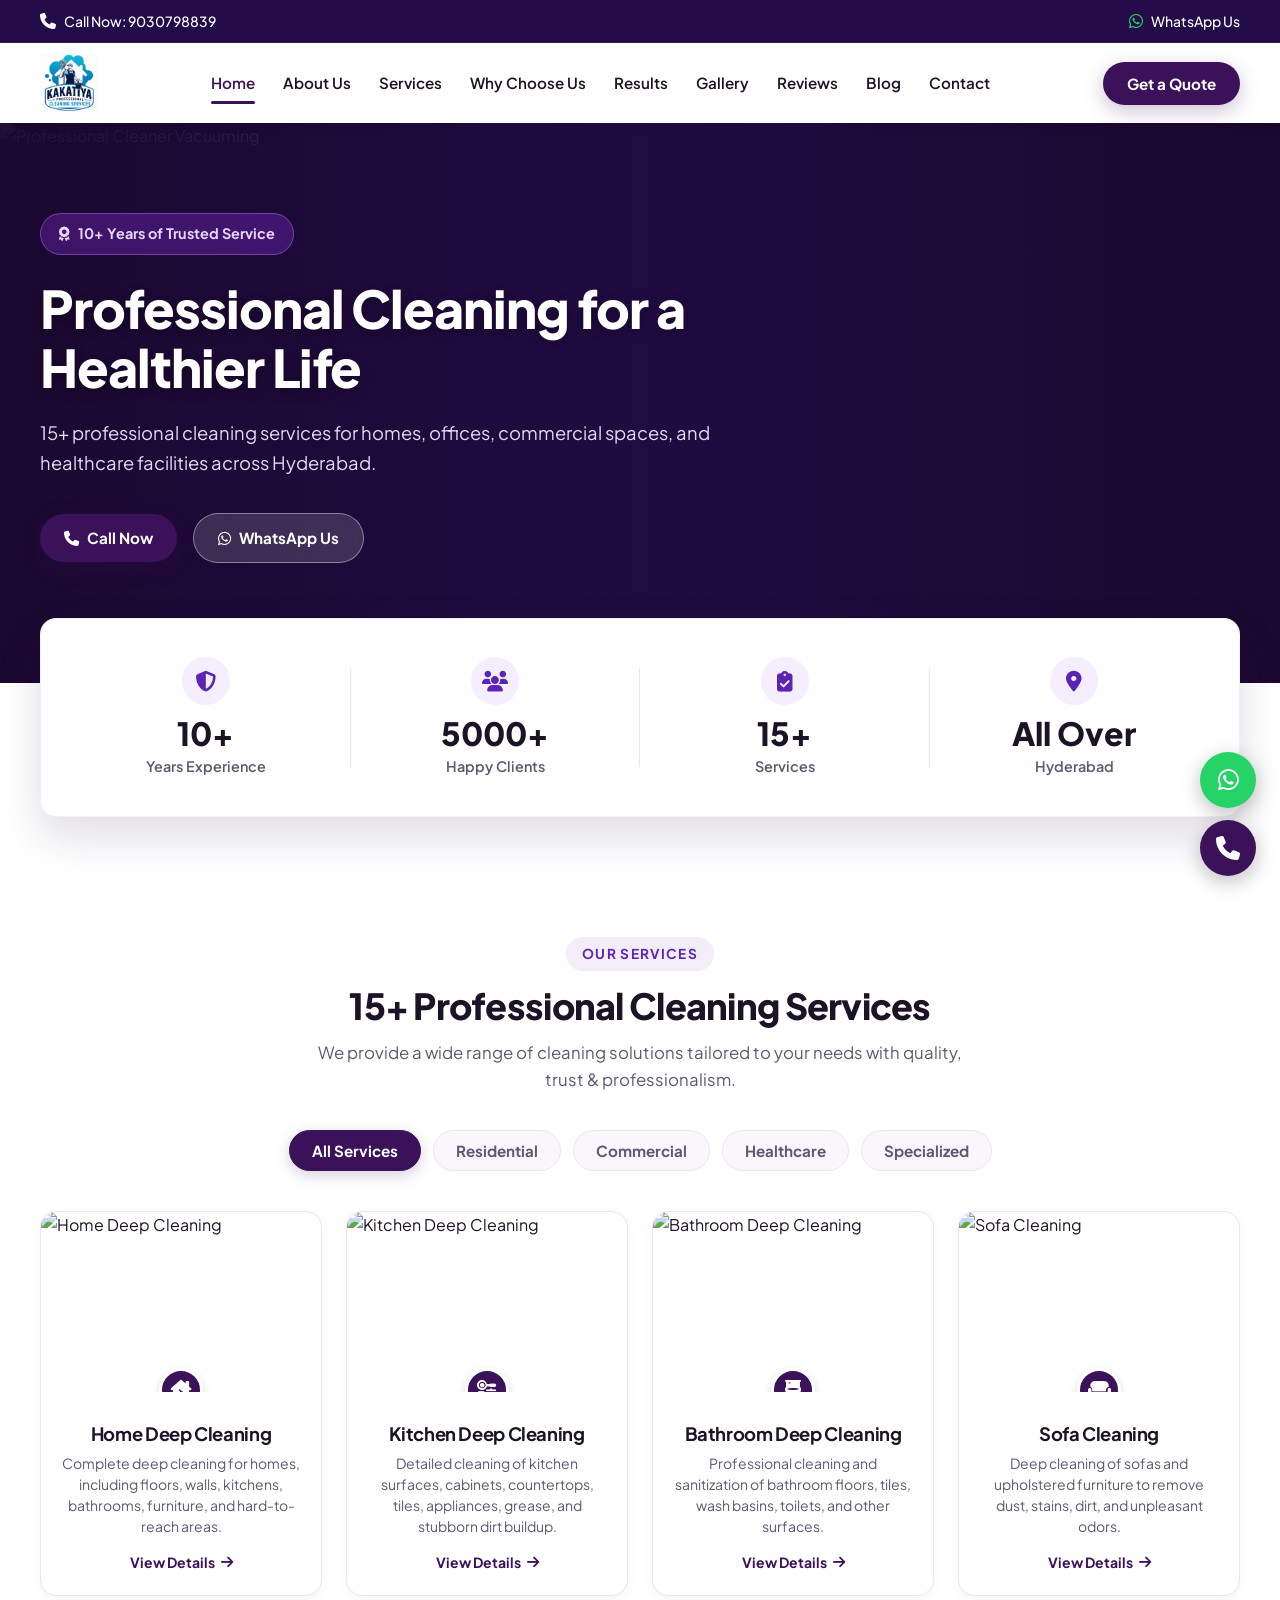
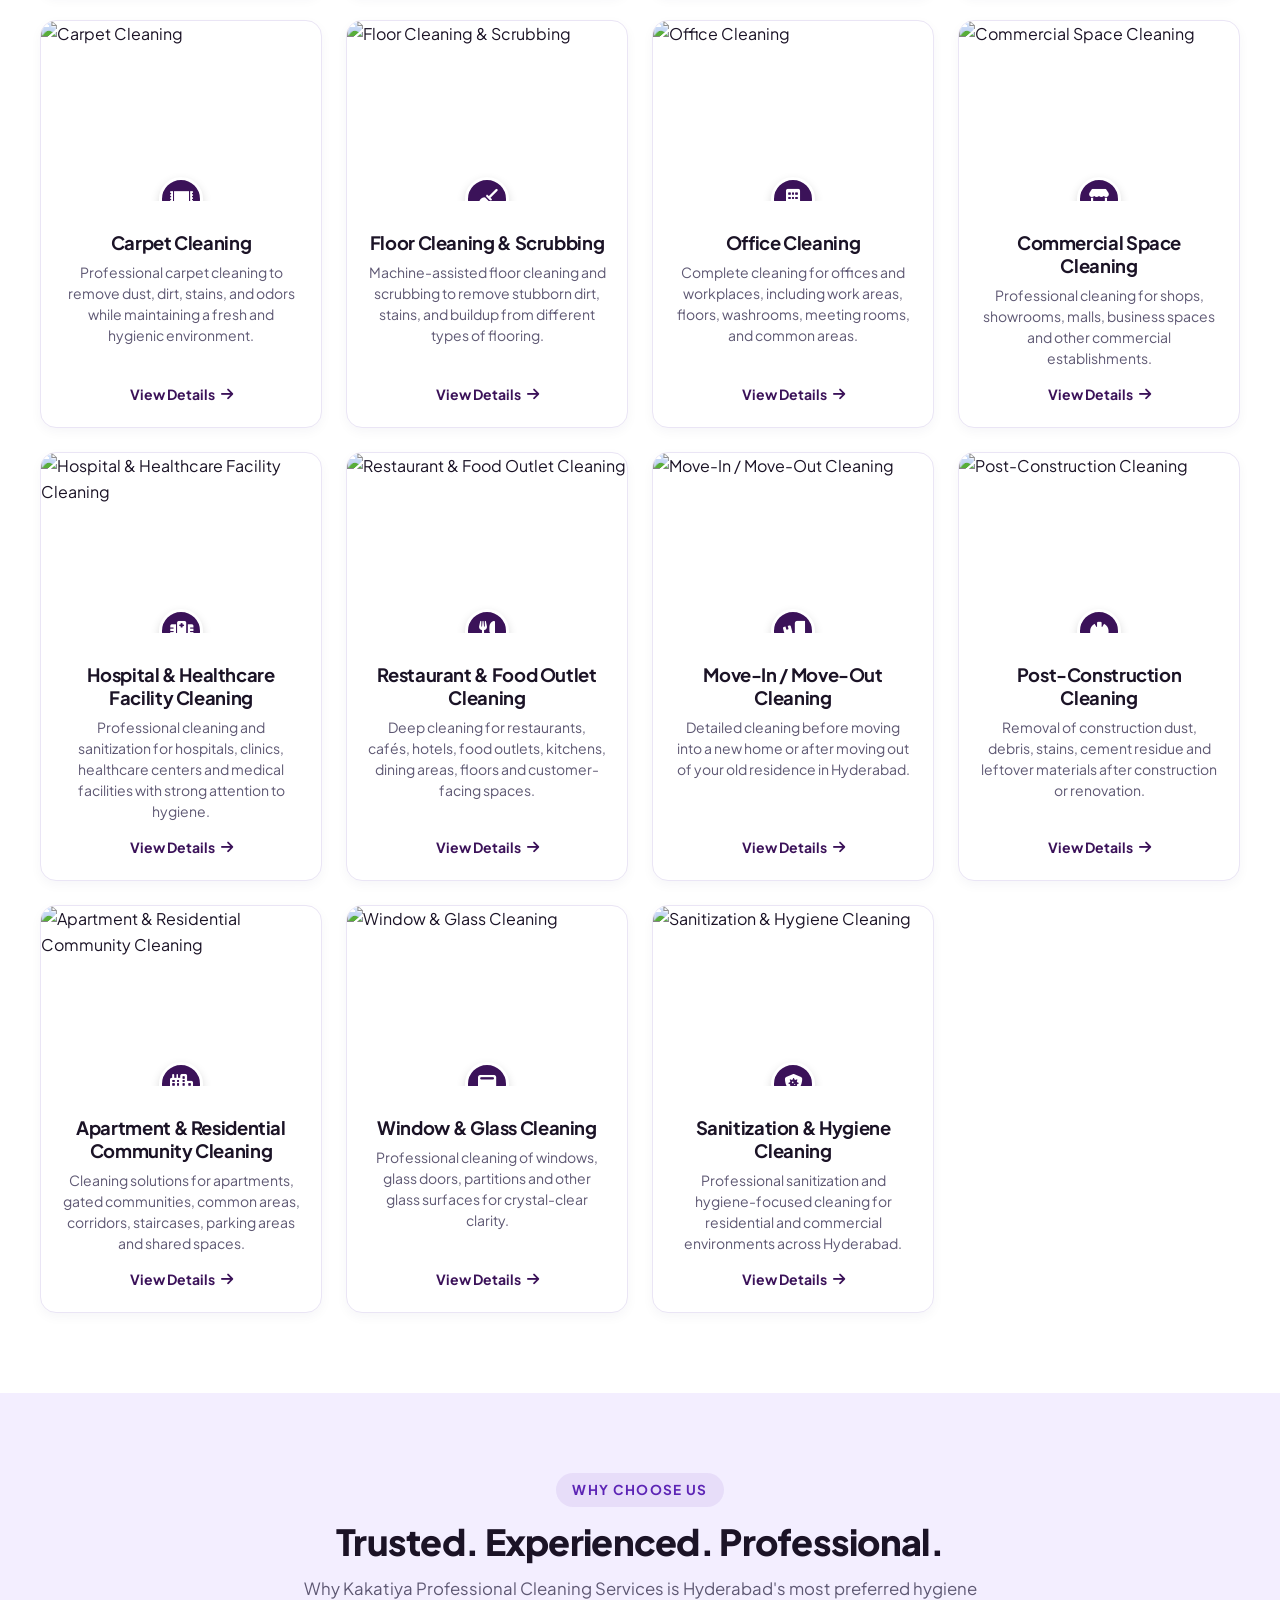
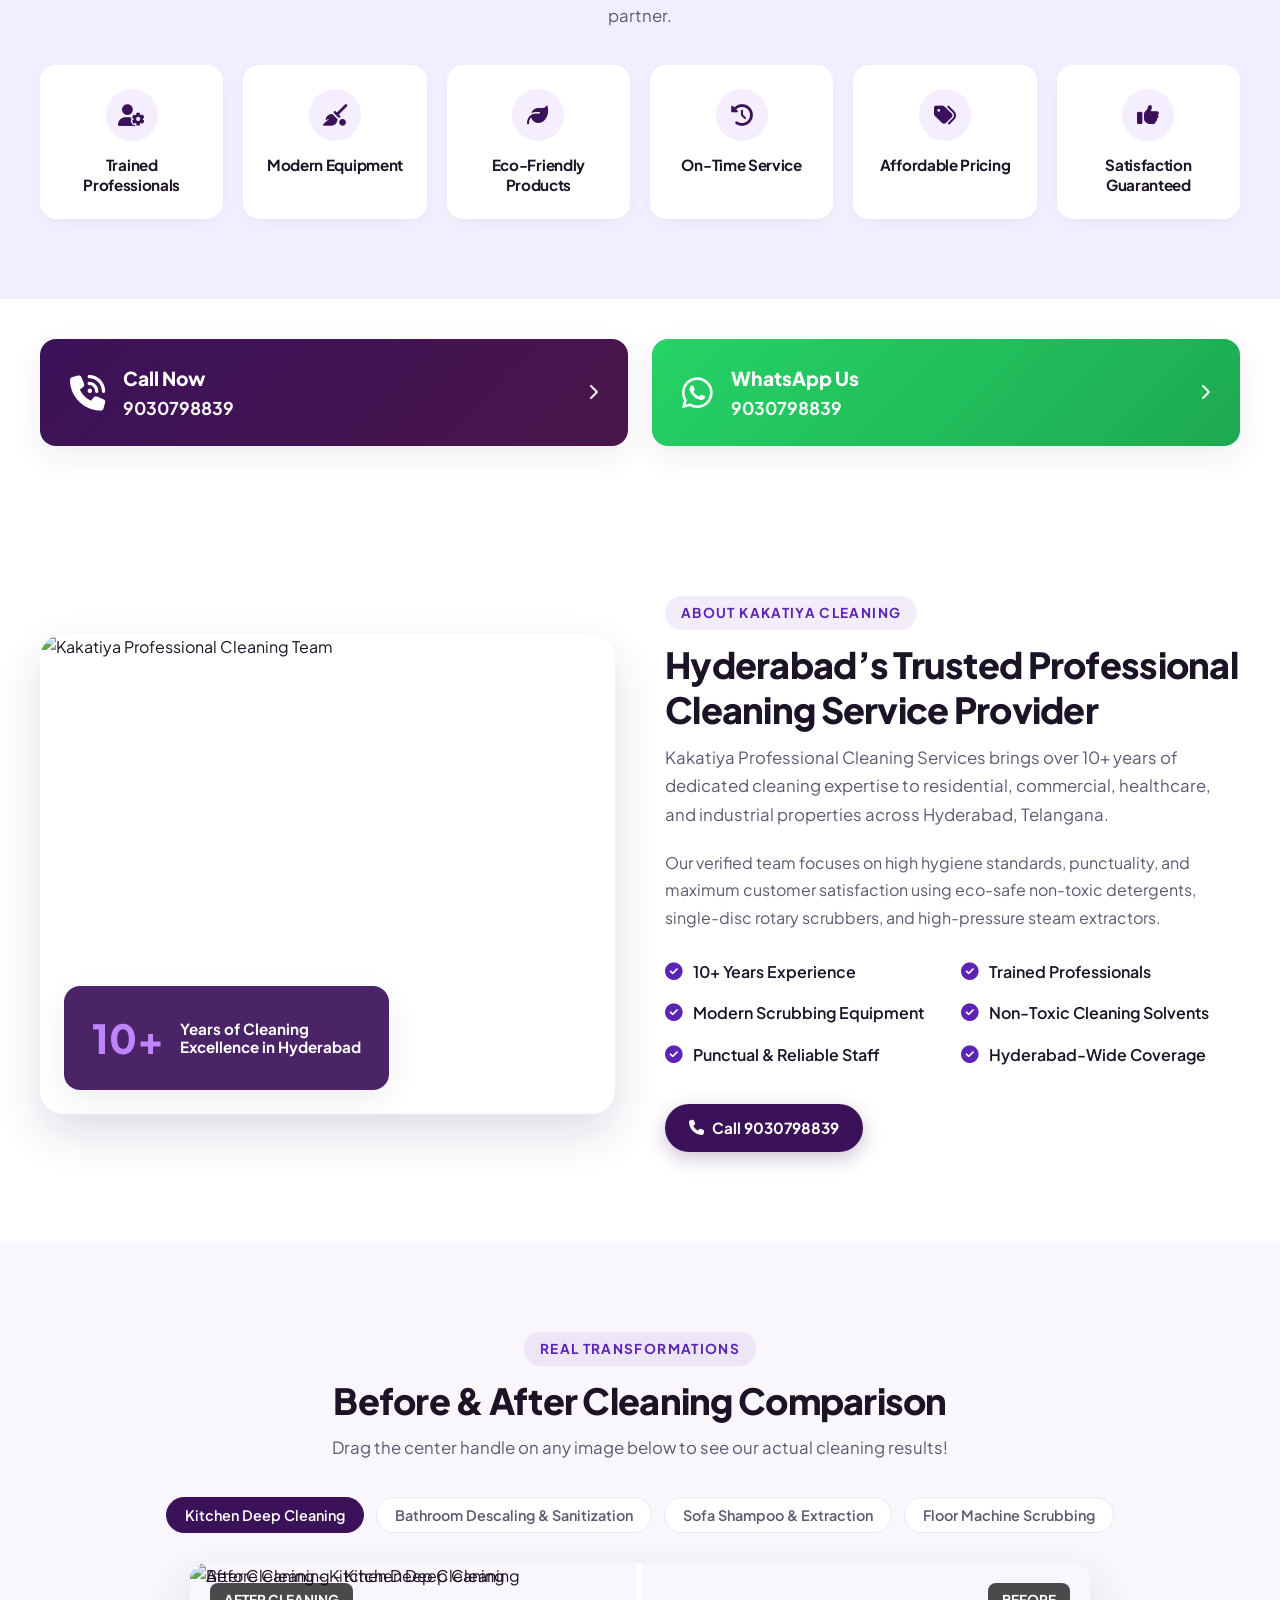
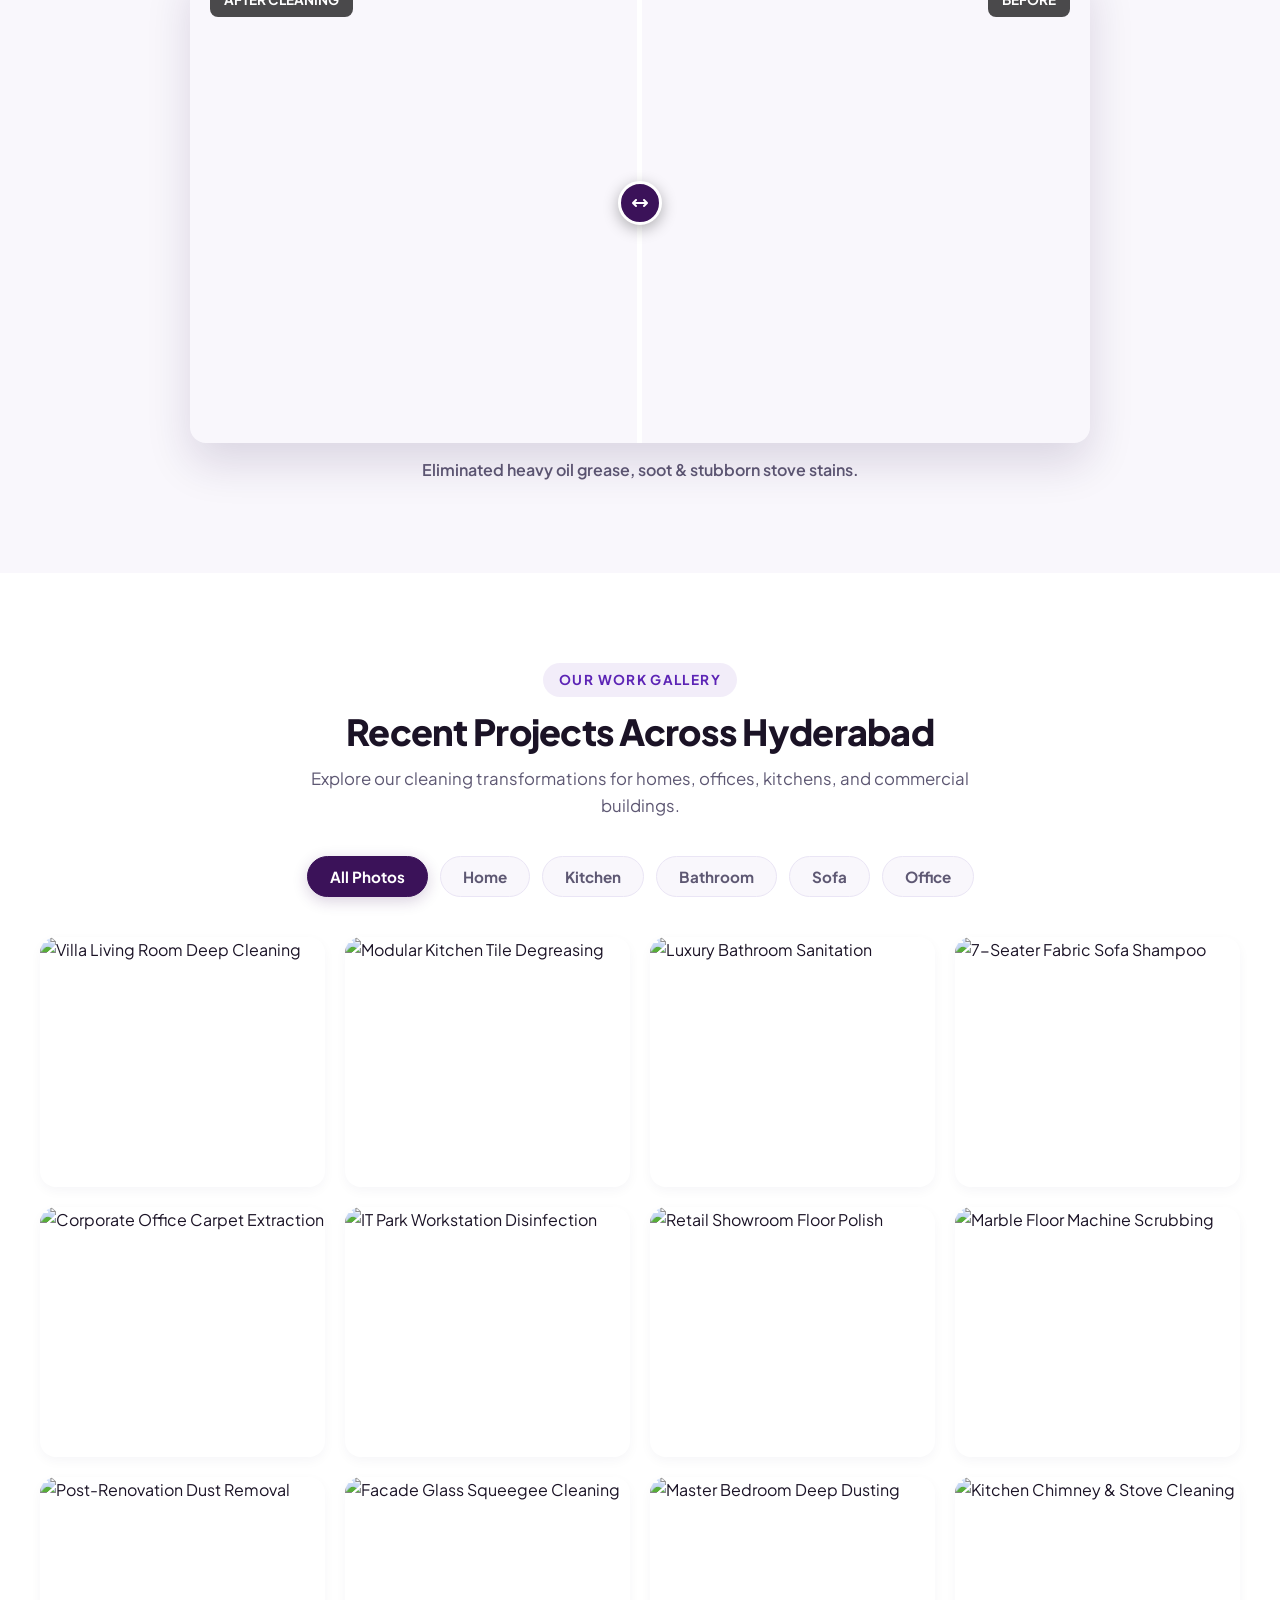
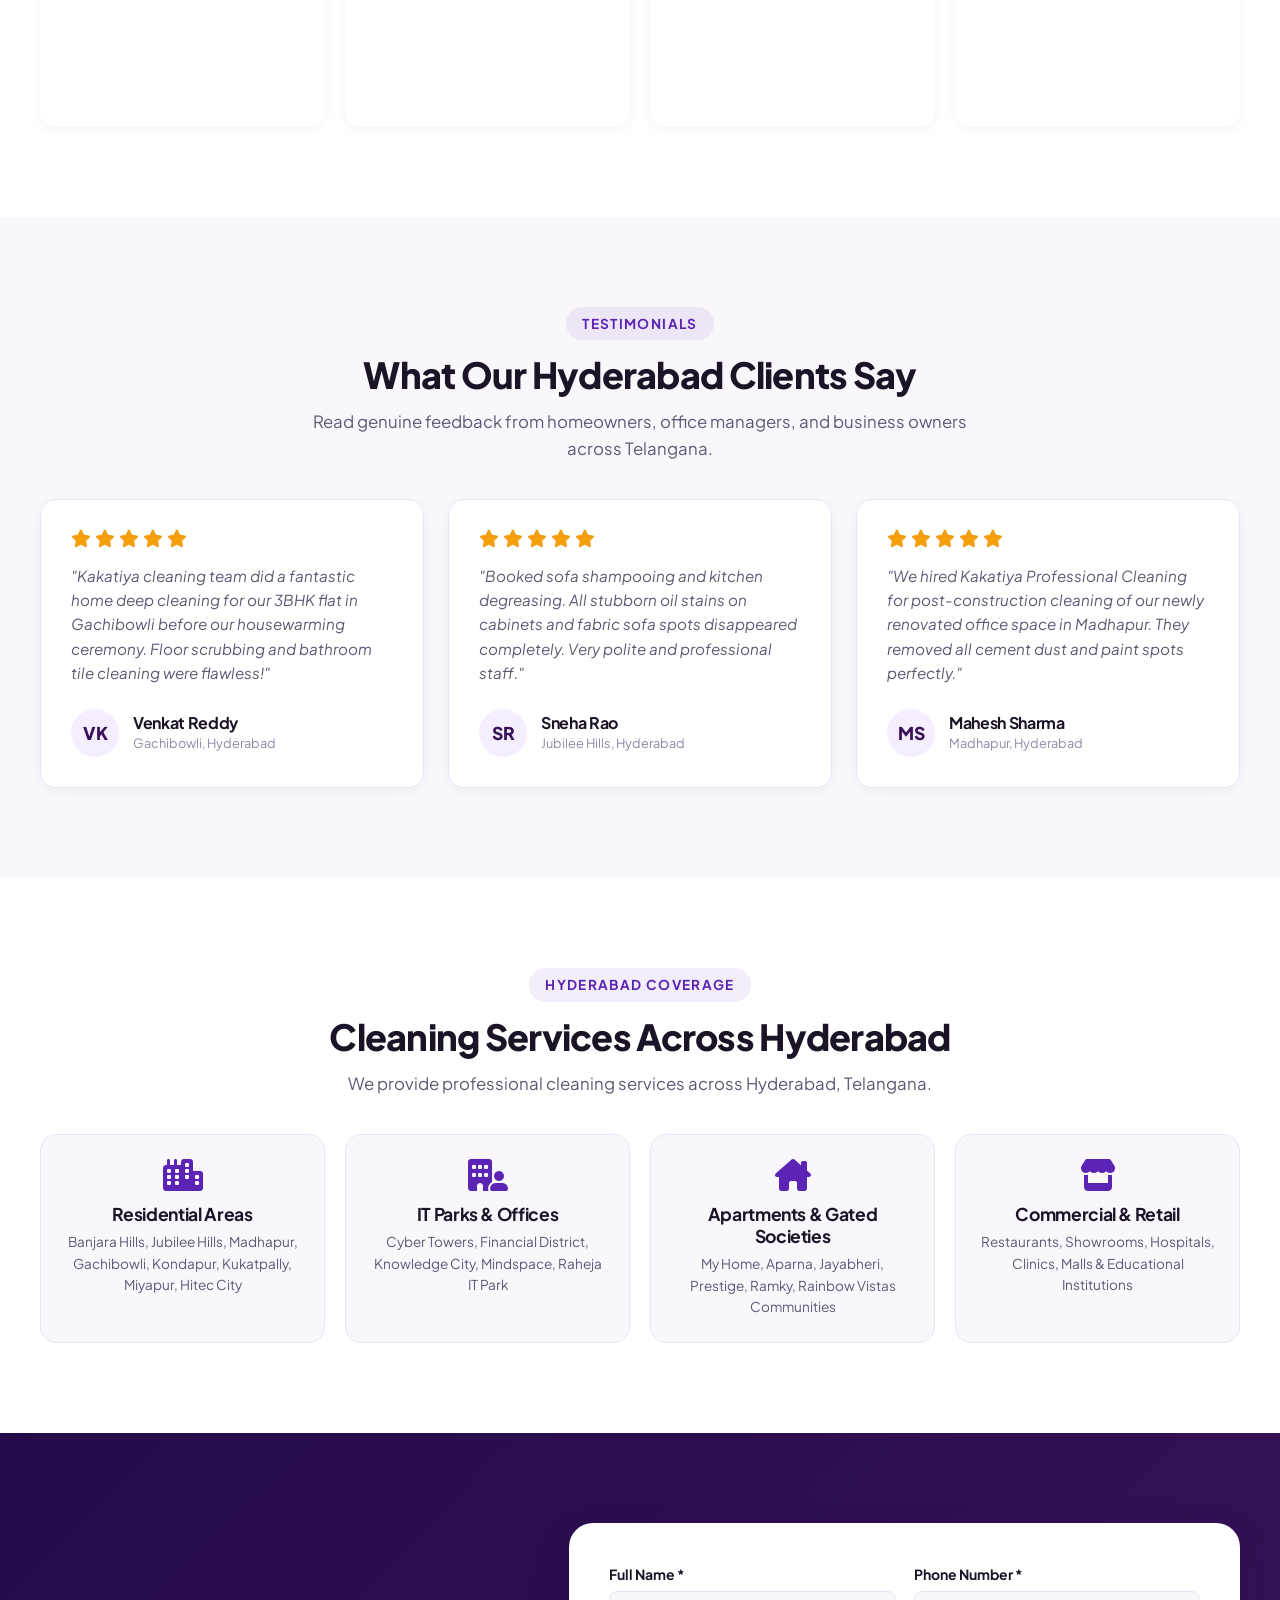
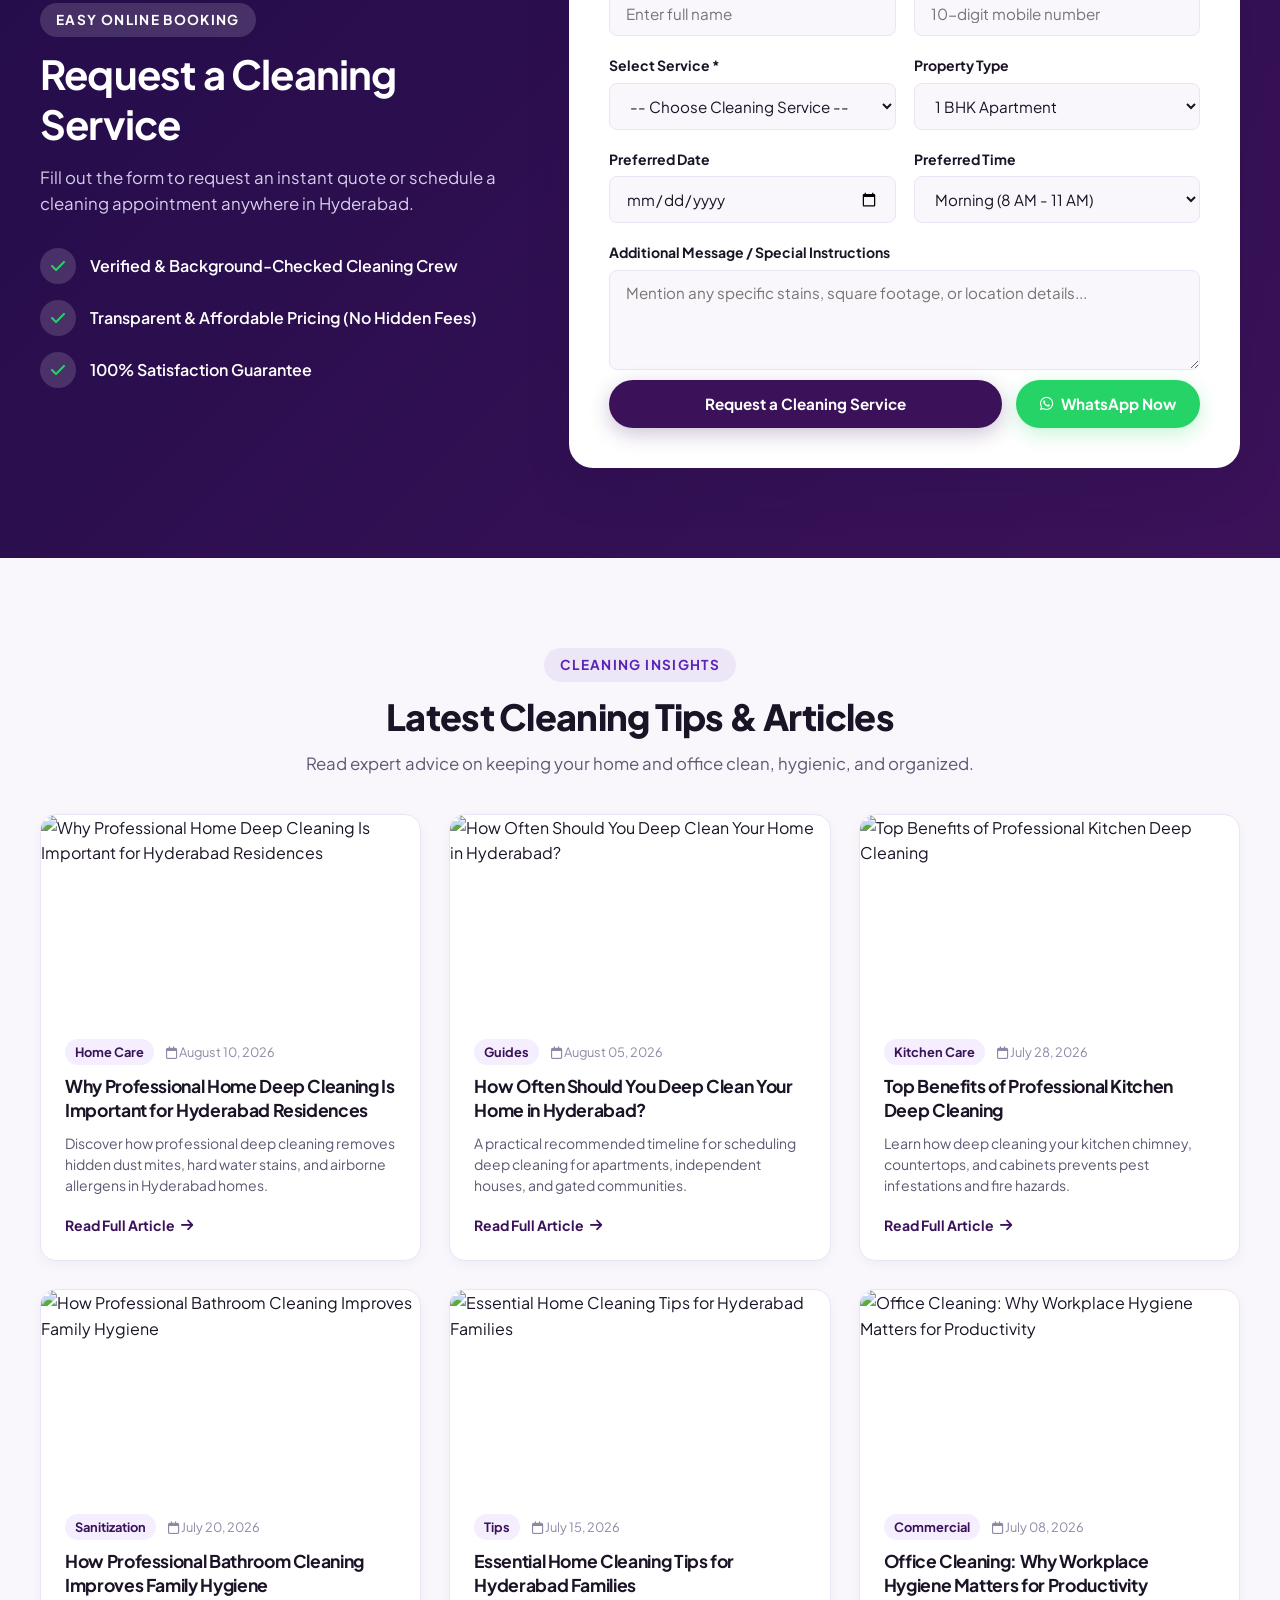
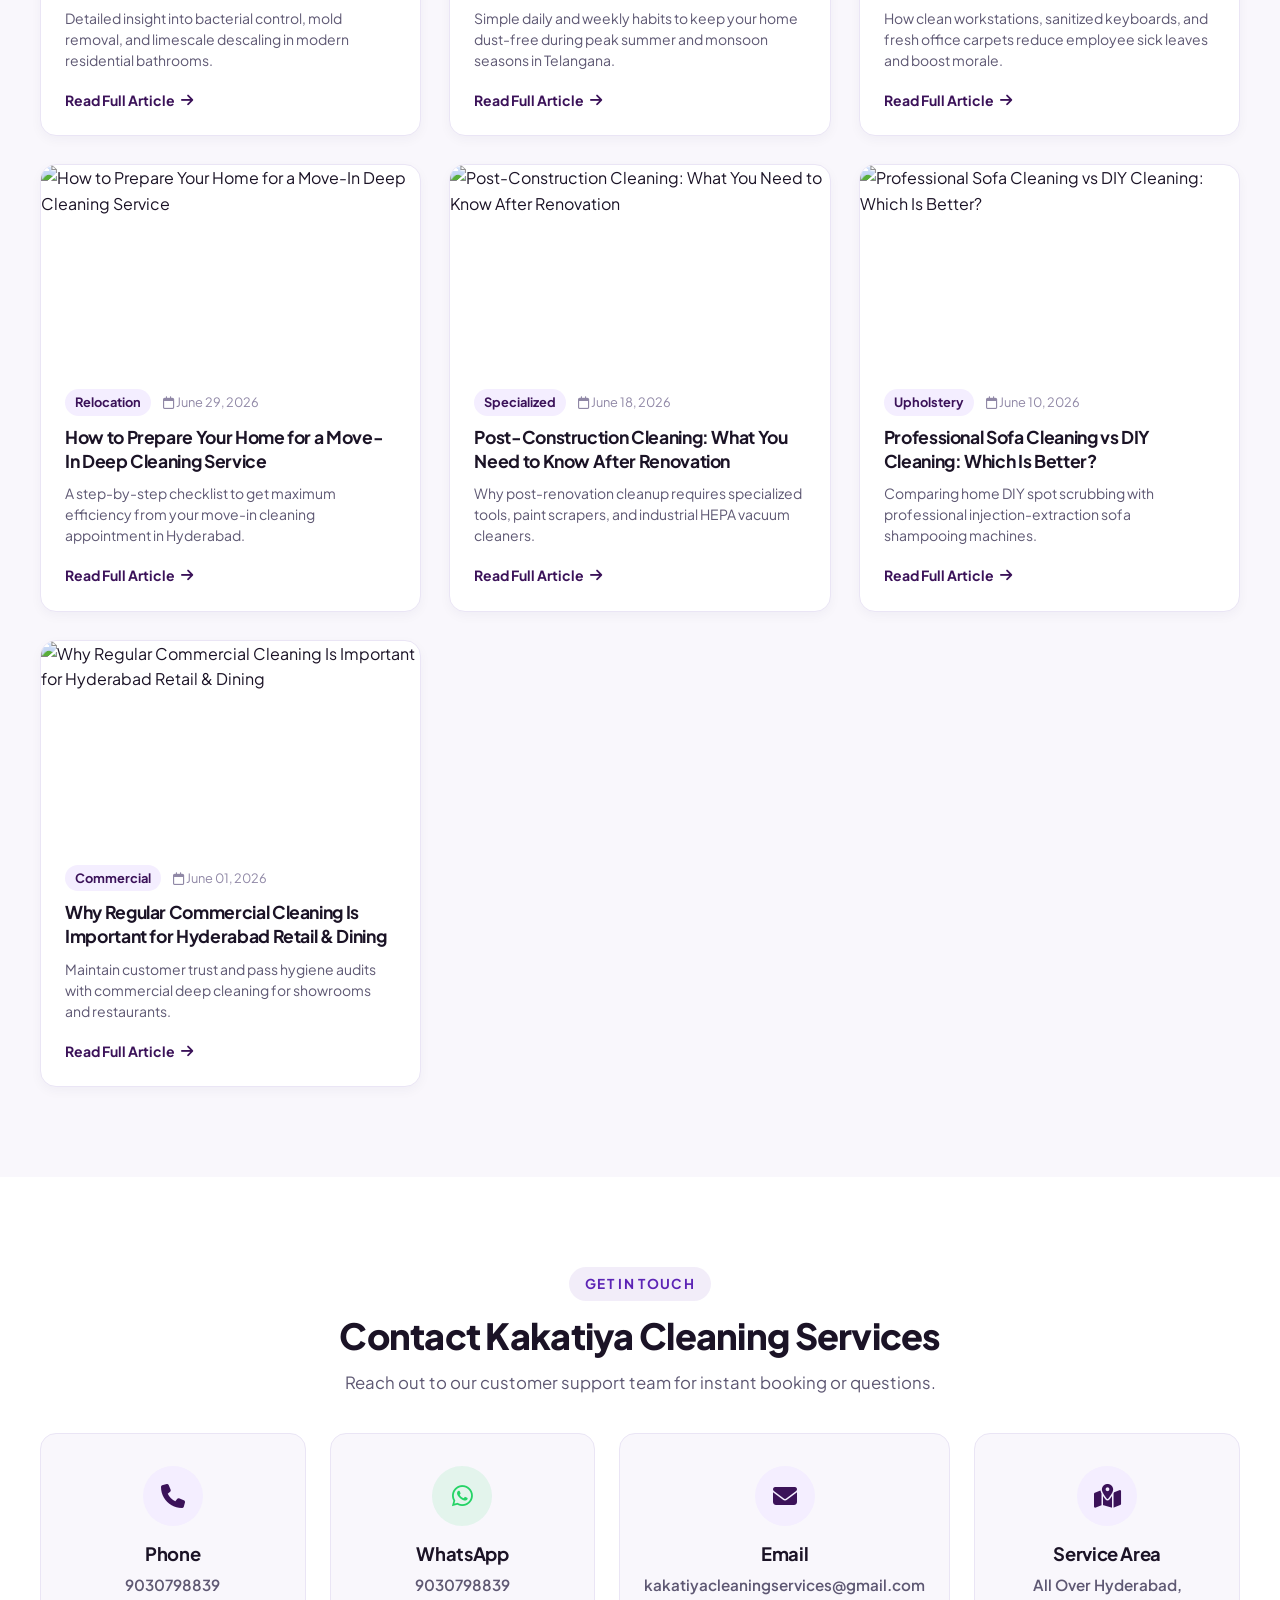
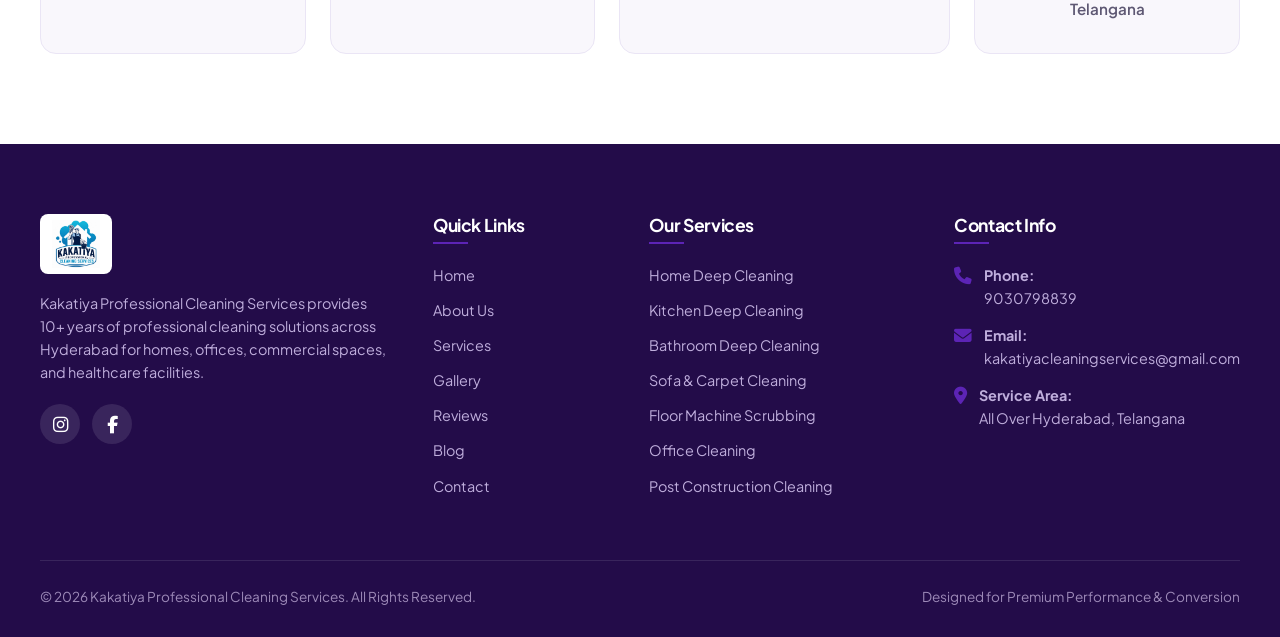
==== index.html @ 01bae956 "Initial commit: Kakatiya Professional Cleaning Services complete website matching UI reference" ====
<!DOCTYPE html>
<html lang="en">
<head>
  <meta charset="UTF-8" />
  <meta name="viewport" content="width=device-width, initial-scale=1.0" />
  <title>Kakatiya Professional Cleaning Services | Best Cleaning Services in Hyderabad</title>
  
  <!-- SEO Meta Tags -->
  <meta name="description" content="Kakatiya Professional Cleaning Services provides 10+ years of expert home deep cleaning, kitchen cleaning, bathroom descaling, sofa shampooing, office & commercial cleaning across Hyderabad, Telangana. Call 9030798839." />
  <meta name="keywords" content="Cleaning services in Hyderabad, Professional cleaning services Hyderabad, Home deep cleaning Hyderabad, Kitchen cleaning Hyderabad, Bathroom cleaning Hyderabad, Sofa cleaning Hyderabad, Office cleaning Hyderabad, Commercial cleaning Hyderabad, Post construction cleaning Hyderabad, Sanitization services Hyderabad" />
  <meta name="author" content="Kakatiya Professional Cleaning Services" />
  <meta name="robots" content="index, follow" />
  <link rel="canonical" href="https://kakatiyacleaningservices.com/" />

  <!-- Open Graph / Social Media -->
  <meta property="og:type" content="website" />
  <meta property="og:title" content="Kakatiya Professional Cleaning Services | Hyderabad" />
  <meta property="og:description" content="Reliable, hygienic and professional cleaning solutions for homes, offices, commercial spaces and healthcare facilities across Hyderabad." />
  <meta property="og:image" content="assets/images/logo.png" />

  <!-- Google Fonts -->
  <link rel="preconnect" href="https://fonts.googleapis.com" />
  <link rel="preconnect" href="https://fonts.gstatic.com" crossorigin />
  <link href="https://fonts.googleapis.com/css2?family=Plus+Jakarta+Sans:wght@400;500;600;700;800&display=swap" rel="stylesheet" />

  <!-- FontAwesome Icons -->
  <link rel="stylesheet" href="https://cdnjs.cloudflare.com/ajax/libs/font-awesome/6.5.1/css/all.min.css" />

  <!-- Custom Stylesheets -->
  <link rel="stylesheet" href="css/styles.css" />
  <link rel="stylesheet" href="css/components.css" />

  <!-- Structured Schema Data (LocalBusiness) -->
  <script type="application/ld+json">
  {
    "@context": "https://schema.org",
    "@type": "HomeAndConstructionBusiness",
    "name": "Kakatiya Professional Cleaning Services",
    "image": "assets/images/logo.png",
    "telephone": "+919030798839",
    "email": "kakatiyacleaningservices@gmail.com",
    "address": {
      "@type": "PostalAddress",
      "addressLocality": "Hyderabad",
      "addressRegion": "Telangana",
      "addressCountry": "IN"
    },
    "geo": {
      "@type": "GeoCoordinates",
      "latitude": 17.3850,
      "longitude": 78.4867
    },
    "areaServed": "Hyderabad",
    "priceRange": "₹₹",
    "openingHoursSpecification": {
      "@type": "OpeningHoursSpecification",
      "dayOfWeek": ["Monday", "Tuesday", "Wednesday", "Thursday", "Friday", "Saturday", "Sunday"],
      "opens": "07:00",
      "closes": "21:00"
    }
  }
  </script>
</head>
<body>

  <!-- ==================== TOP BAR ==================== -->
  <div class="top-bar">
    <div class="container">
      <a href="tel:9030798839" class="top-bar-item">
        <i class="fa-solid fa-phone"></i>
        <span>Call Now: 9030798839</span>
      </a>
      <div class="top-bar-right">
        <a href="https://wa.me/919030798839?text=Hi%20Kakatiya%20Cleaning,%20I%20want%20to%20enquire%20about%20cleaning%20services" 
           target="_blank" rel="noopener noreferrer" class="top-bar-item">
          <i class="fa-brands fa-whatsapp" style="color: #25D366;"></i>
          <span>WhatsApp Us</span>
        </a>
      </div>
    </div>
  </div>

  <!-- ==================== MAIN HEADER / NAV ==================== -->
  <header class="site-header" id="siteHeader">
    <div class="container">
      <div class="header-container">
        <a href="#home" class="site-logo">
          <img src="assets/images/logo.png" alt="Kakatiya Professional Cleaning Services Logo" />
        </a>

        <nav class="nav-menu" id="navMenu">
          <a href="#home" class="nav-link active">Home</a>
          <a href="#about" class="nav-link">About Us</a>
          <a href="#services" class="nav-link">Services</a>
          <a href="#why-us" class="nav-link">Why Choose Us</a>
          <a href="#before-after" class="nav-link">Results</a>
          <a href="#gallery" class="nav-link">Gallery</a>
          <a href="#reviews" class="nav-link">Reviews</a>
          <a href="#blog" class="nav-link">Blog</a>
          <a href="#contact" class="nav-link">Contact</a>
        </nav>

        <div class="header-actions">
          <button class="btn btn-primary" onclick="openEnquiryPopup()">
            Get a Quote
          </button>

          <div class="hamburger" id="hamburgerBtn" aria-label="Toggle Mobile Menu">
            <span></span>
            <span></span>
            <span></span>
          </div>
        </div>
      </div>
    </div>
  </header>

  <!-- ==================== HERO SECTION ==================== -->
  <section class="hero-section" id="home">
    <img src="https://images.unsplash.com/photo-1581578731548-c64695cc6952?auto=format&fit=crop&w=1600&q=80" 
         alt="Professional Cleaner Vacuuming" class="hero-img-bg" />
    <div class="hero-overlay"></div>

    <div class="container hero-container">
      <div class="hero-content">
        <div class="hero-badge">
          <i class="fa-solid fa-award"></i>
          <span>10+ Years of Trusted Service</span>
        </div>

        <h1 class="hero-title">
          Professional Cleaning for a Healthier Life
        </h1>

        <p class="hero-description">
          15+ professional cleaning services for homes, offices, commercial spaces, and healthcare facilities across Hyderabad.
        </p>

        <div class="hero-btns">
          <a href="tel:9030798839" class="btn btn-primary">
            <i class="fa-solid fa-phone"></i> Call Now
          </a>
          <a href="https://wa.me/919030798839?text=Hi%20Kakatiya%20Cleaning,%20I%20would%20like%20to%20book%20a%20cleaning%20service" 
             target="_blank" rel="noopener noreferrer" class="btn btn-outline-white">
            <i class="fa-brands fa-whatsapp"></i> WhatsApp Us
          </a>
        </div>
      </div>
    </div>
  </section>

  <!-- ==================== OVERLAPPING STATS CARD ==================== -->
  <div class="container stats-wrapper">
    <div class="stats-card">
      <div class="stat-item">
        <div class="stat-icon-box">
          <i class="fa-solid fa-shield-halved"></i>
        </div>
        <div class="stat-number" data-count="10+">10+</div>
        <div class="stat-label">Years Experience</div>
      </div>

      <div class="stat-item">
        <div class="stat-icon-box">
          <i class="fa-solid fa-users"></i>
        </div>
        <div class="stat-number" data-count="5000+">5000+</div>
        <div class="stat-label">Happy Clients</div>
      </div>

      <div class="stat-item">
        <div class="stat-icon-box">
          <i class="fa-solid fa-clipboard-check"></i>
        </div>
        <div class="stat-number" data-count="15+">15+</div>
        <div class="stat-label">Services</div>
      </div>

      <div class="stat-item">
        <div class="stat-icon-box">
          <i class="fa-solid fa-location-dot"></i>
        </div>
        <div class="stat-number" data-count="All Over">All Over</div>
        <div class="stat-label">Hyderabad</div>
      </div>
    </div>
  </div>

  <!-- ==================== OUR SERVICES SECTION ==================== -->
  <section class="services-section" id="services">
    <div class="container">
      <div class="text-center">
        <span class="section-tag">OUR SERVICES</span>
        <h2 class="section-title">15+ Professional Cleaning Services</h2>
        <p class="section-subtitle">
          We provide a wide range of cleaning solutions tailored to your needs with quality, trust & professionalism.
        </p>

        <!-- Category Filters -->
        <div class="category-tabs">
          <button class="tab-btn active" data-category="all">All Services</button>
          <button class="tab-btn" data-category="residential">Residential</button>
          <button class="tab-btn" data-category="commercial">Commercial</button>
          <button class="tab-btn" data-category="healthcare">Healthcare</button>
          <button class="tab-btn" data-category="specialized">Specialized</button>
        </div>
      </div>

      <!-- Dynamic Grid -->
      <div class="services-grid" id="servicesGrid">
        <!-- Rendered by js/services.js -->
      </div>
    </div>
  </section>

  <!-- ==================== WHY CHOOSE US ==================== -->
  <section class="why-us-section" id="why-us">
    <div class="container">
      <div class="text-center">
        <span class="section-tag">WHY CHOOSE US</span>
        <h2 class="section-title">Trusted. Experienced. Professional.</h2>
        <p class="section-subtitle">
          Why Kakatiya Professional Cleaning Services is Hyderabad's most preferred hygiene partner.
        </p>
      </div>

      <div class="why-us-grid">
        <div class="why-us-card">
          <div class="why-icon"><i class="fa-solid fa-user-gear"></i></div>
          <h3 class="why-title">Trained Professionals</h3>
        </div>

        <div class="why-us-card">
          <div class="why-icon"><i class="fa-solid fa-broom-ball"></i></div>
          <h3 class="why-title">Modern Equipment</h3>
        </div>

        <div class="why-us-card">
          <div class="why-icon"><i class="fa-solid fa-leaf"></i></div>
          <h3 class="why-title">Eco-Friendly Products</h3>
        </div>

        <div class="why-us-card">
          <div class="why-icon"><i class="fa-solid fa-clock-rotate-left"></i></div>
          <h3 class="why-title">On-Time Service</h3>
        </div>

        <div class="why-us-card">
          <div class="why-icon"><i class="fa-solid fa-tags"></i></div>
          <h3 class="why-title">Affordable Pricing</h3>
        </div>

        <div class="why-us-card">
          <div class="why-icon"><i class="fa-solid fa-thumbs-up"></i></div>
          <h3 class="why-title">Satisfaction Guaranteed</h3>
        </div>
      </div>
    </div>
  </section>

  <!-- ==================== PROMO CTA BANNERS ==================== -->
  <section class="promo-banners-bar">
    <div class="container">
      <div class="promo-banners-grid">
        <a href="tel:9030798839" class="promo-banner promo-banner-call">
          <div class="promo-banner-left">
            <i class="fa-solid fa-phone-volume promo-banner-icon"></i>
            <div>
              <div class="promo-banner-title">Call Now</div>
              <div class="promo-banner-subtitle">9030798839</div>
            </div>
          </div>
          <i class="fa-solid fa-chevron-right"></i>
        </a>

        <a href="https://wa.me/919030798839?text=Hi%20Kakatiya%20Cleaning,%20I%20would%20like%20to%20book%20a%20cleaning%20service" 
           target="_blank" rel="noopener noreferrer" class="promo-banner promo-banner-whatsapp">
          <div class="promo-banner-left">
            <i class="fa-brands fa-whatsapp promo-banner-icon"></i>
            <div>
              <div class="promo-banner-title">WhatsApp Us</div>
              <div class="promo-banner-subtitle">9030798839</div>
            </div>
          </div>
          <i class="fa-solid fa-chevron-right"></i>
        </a>
      </div>
    </div>
  </section>

  <!-- ==================== ABOUT US SECTION ==================== -->
  <section class="about-section" id="about">
    <div class="container">
      <div class="about-grid">
        <div class="about-img-box">
          <img src="https://images.unsplash.com/photo-1581578731548-c64695cc6952?auto=format&fit=crop&w=1000&q=80" 
               alt="Kakatiya Professional Cleaning Team" />
          <div class="about-badge-floating">
            <div class="about-badge-num">10+</div>
            <div class="about-badge-text">Years of Cleaning<br />Excellence in Hyderabad</div>
          </div>
        </div>

        <div>
          <span class="section-tag">ABOUT KAKATIYA CLEANING</span>
          <h2 class="section-title">Hyderabad’s Trusted Professional Cleaning Service Provider</h2>
          <p style="color: var(--text-muted); font-size: 1.05rem; line-height: 1.7; margin-bottom: 20px;">
            Kakatiya Professional Cleaning Services brings over 10+ years of dedicated cleaning expertise to residential, commercial, healthcare, and industrial properties across Hyderabad, Telangana.
          </p>
          <p style="color: var(--text-muted); font-size: 1rem; line-height: 1.7;">
            Our verified team focuses on high hygiene standards, punctuality, and maximum customer satisfaction using eco-safe non-toxic detergents, single-disc rotary scrubbers, and high-pressure steam extractors.
          </p>

          <div class="about-list">
            <div class="about-list-item"><i class="fa-solid fa-circle-check"></i> 10+ Years Experience</div>
            <div class="about-list-item"><i class="fa-solid fa-circle-check"></i> Trained Professionals</div>
            <div class="about-list-item"><i class="fa-solid fa-circle-check"></i> Modern Scrubbing Equipment</div>
            <div class="about-list-item"><i class="fa-solid fa-circle-check"></i> Non-Toxic Cleaning Solvents</div>
            <div class="about-list-item"><i class="fa-solid fa-circle-check"></i> Punctual & Reliable Staff</div>
            <div class="about-list-item"><i class="fa-solid fa-circle-check"></i> Hyderabad-Wide Coverage</div>
          </div>

          <a href="tel:9030798839" class="btn btn-primary">
            <i class="fa-solid fa-phone"></i> Call 9030798839
          </a>
        </div>
      </div>
    </div>
  </section>

  <!-- ==================== BEFORE & AFTER SECTION ==================== -->
  <section class="before-after-section" id="before-after">
    <div class="container">
      <div class="text-center">
        <span class="section-tag">REAL TRANSFORMATIONS</span>
        <h2 class="section-title">Before & After Cleaning Comparison</h2>
        <p class="section-subtitle">
          Drag the center handle on any image below to see our actual cleaning results!
        </p>

        <div class="ba-controls" id="beforeAfterNav">
          <!-- Rendered by js/before-after.js -->
        </div>
      </div>

      <div class="ba-slider-container" id="beforeAfterContainer" style="margin-top: 30px;">
        <!-- Rendered by js/before-after.js -->
      </div>
    </div>
  </section>

  <!-- ==================== GALLERY SECTION ==================== -->
  <section class="gallery-section" id="gallery">
    <div class="container">
      <div class="text-center">
        <span class="section-tag">OUR WORK GALLERY</span>
        <h2 class="section-title">Recent Projects Across Hyderabad</h2>
        <p class="section-subtitle">
          Explore our cleaning transformations for homes, offices, kitchens, and commercial buildings.
        </p>

        <div class="category-tabs">
          <button class="tab-btn gallery-tab-btn active" data-gallery-category="all">All Photos</button>
          <button class="tab-btn gallery-tab-btn" data-gallery-category="home">Home</button>
          <button class="tab-btn gallery-tab-btn" data-gallery-category="kitchen">Kitchen</button>
          <button class="tab-btn gallery-tab-btn" data-gallery-category="bathroom">Bathroom</button>
          <button class="tab-btn gallery-tab-btn" data-gallery-category="sofa">Sofa</button>
          <button class="tab-btn gallery-tab-btn" data-gallery-category="office">Office</button>
        </div>
      </div>

      <div class="gallery-grid" id="galleryGrid">
        <!-- Rendered by js/gallery.js -->
      </div>
    </div>
  </section>

  <!-- ==================== REVIEWS / TESTIMONIALS ==================== -->
  <section class="reviews-section" id="reviews">
    <div class="container">
      <div class="text-center">
        <span class="section-tag">TESTIMONIALS</span>
        <h2 class="section-title">What Our Hyderabad Clients Say</h2>
        <p class="section-subtitle">
          Read genuine feedback from homeowners, office managers, and business owners across Telangana.
        </p>
      </div>

      <div class="reviews-grid">
        <div class="review-card">
          <div>
            <div class="review-stars">
              <i class="fa-solid fa-star"></i><i class="fa-solid fa-star"></i><i class="fa-solid fa-star"></i><i class="fa-solid fa-star"></i><i class="fa-solid fa-star"></i>
            </div>
            <p class="review-text">
              "Kakatiya cleaning team did a fantastic home deep cleaning for our 3BHK flat in Gachibowli before our housewarming ceremony. Floor scrubbing and bathroom tile cleaning were flawless!"
            </p>
          </div>
          <div class="review-author">
            <div class="author-avatar">VK</div>
            <div class="author-info">
              <h4>Venkat Reddy</h4>
              <p>Gachibowli, Hyderabad</p>
            </div>
          </div>
        </div>

        <div class="review-card">
          <div>
            <div class="review-stars">
              <i class="fa-solid fa-star"></i><i class="fa-solid fa-star"></i><i class="fa-solid fa-star"></i><i class="fa-solid fa-star"></i><i class="fa-solid fa-star"></i>
            </div>
            <p class="review-text">
              "Booked sofa shampooing and kitchen degreasing. All stubborn oil stains on cabinets and fabric sofa spots disappeared completely. Very polite and professional staff."
            </p>
          </div>
          <div class="review-author">
            <div class="author-avatar">SR</div>
            <div class="author-info">
              <h4>Sneha Rao</h4>
              <p>Jubilee Hills, Hyderabad</p>
            </div>
          </div>
        </div>

        <div class="review-card">
          <div>
            <div class="review-stars">
              <i class="fa-solid fa-star"></i><i class="fa-solid fa-star"></i><i class="fa-solid fa-star"></i><i class="fa-solid fa-star"></i><i class="fa-solid fa-star"></i>
            </div>
            <p class="review-text">
              "We hired Kakatiya Professional Cleaning for post-construction cleaning of our newly renovated office space in Madhapur. They removed all cement dust and paint spots perfectly."
            </p>
          </div>
          <div class="review-author">
            <div class="author-avatar">MS</div>
            <div class="author-info">
              <h4>Mahesh Sharma</h4>
              <p>Madhapur, Hyderabad</p>
            </div>
          </div>
        </div>
      </div>
    </div>
  </section>

  <!-- ==================== SERVICE AREA SECTION ==================== -->
  <section class="area-section">
    <div class="container">
      <div class="text-center">
        <span class="section-tag">HYDERABAD COVERAGE</span>
        <h2 class="section-title">Cleaning Services Across Hyderabad</h2>
        <p class="section-subtitle">
          We provide professional cleaning services across Hyderabad, Telangana.
        </p>
      </div>

      <div class="area-grid">
        <div class="area-card">
          <i class="fa-solid fa-city"></i>
          <h3>Residential Areas</h3>
          <p>Banjara Hills, Jubilee Hills, Madhapur, Gachibowli, Kondapur, Kukatpally, Miyapur, Hitec City</p>
        </div>

        <div class="area-card">
          <i class="fa-solid fa-building-user"></i>
          <h3>IT Parks & Offices</h3>
          <p>Cyber Towers, Financial District, Knowledge City, Mindspace, Raheja IT Park</p>
        </div>

        <div class="area-card">
          <i class="fa-solid fa-house-chimney"></i>
          <h3>Apartments & Gated Societies</h3>
          <p>My Home, Aparna, Jayabheri, Prestige, Ramky, Rainbow Vistas Communities</p>
        </div>

        <div class="area-card">
          <i class="fa-solid fa-store"></i>
          <h3>Commercial & Retail</h3>
          <p>Restaurants, Showrooms, Hospitals, Clinics, Malls & Educational Institutions</p>
        </div>
      </div>
    </div>
  </section>

  <!-- ==================== BOOKING ENQUIRY FORM ==================== -->
  <section class="booking-section" id="booking">
    <div class="container">
      <div class="booking-container">
        <div class="booking-info">
          <span class="section-tag" style="background: rgba(255,255,255,0.15); color: #ffffff;">EASY ONLINE BOOKING</span>
          <h2>Request a Cleaning Service</h2>
          <p>
            Fill out the form to request an instant quote or schedule a cleaning appointment anywhere in Hyderabad.
          </p>

          <div class="booking-perks">
            <div class="perk-item">
              <div class="perk-icon"><i class="fa-solid fa-check"></i></div>
              <span>Verified & Background-Checked Cleaning Crew</span>
            </div>
            <div class="perk-item">
              <div class="perk-icon"><i class="fa-solid fa-check"></i></div>
              <span>Transparent & Affordable Pricing (No Hidden Fees)</span>
            </div>
            <div class="perk-item">
              <div class="perk-icon"><i class="fa-solid fa-check"></i></div>
              <span>100% Satisfaction Guarantee</span>
            </div>
          </div>
        </div>

        <div class="booking-form-card">
          <form id="mainBookingForm">
            <div class="form-grid">
              <div class="form-group">
                <label for="formName">Full Name *</label>
                <input type="text" id="formName" class="form-control" placeholder="Enter full name" required />
              </div>

              <div class="form-group">
                <label for="formPhone">Phone Number *</label>
                <input type="tel" id="formPhone" class="form-control" placeholder="10-digit mobile number" pattern="[0-9]{10}" required />
              </div>

              <div class="form-group">
                <label for="formService">Select Service *</label>
                <select id="formService" class="form-control" required>
                  <option value="">-- Choose Cleaning Service --</option>
                  <option value="Home Deep Cleaning">Home Deep Cleaning</option>
                  <option value="Kitchen Deep Cleaning">Kitchen Deep Cleaning</option>
                  <option value="Bathroom Deep Cleaning">Bathroom Deep Cleaning</option>
                  <option value="Sofa Cleaning">Sofa Cleaning</option>
                  <option value="Carpet Cleaning">Carpet Cleaning</option>
                  <option value="Floor Scrubbing">Floor Scrubbing</option>
                  <option value="Office Cleaning">Office Cleaning</option>
                  <option value="Commercial Cleaning">Commercial Space Cleaning</option>
                  <option value="Healthcare Facility Cleaning">Hospital & Healthcare Facility Cleaning</option>
                  <option value="Restaurant Cleaning">Restaurant & Food Outlet Cleaning</option>
                  <option value="Move In Move Out Cleaning">Move-In / Move-Out Cleaning</option>
                  <option value="Post Construction Cleaning">Post-Construction Cleaning</option>
                  <option value="Apartment Community Cleaning">Apartment Community Cleaning</option>
                  <option value="Window Glass Cleaning">Window & Glass Cleaning</option>
                  <option value="Sanitization Services">Sanitization & Hygiene Cleaning</option>
                </select>
              </div>

              <div class="form-group">
                <label for="formProperty">Property Type</label>
                <select id="formProperty" class="form-control">
                  <option value="1 BHK Flat">1 BHK Apartment</option>
                  <option value="2 BHK Flat">2 BHK Apartment</option>
                  <option value="3 BHK Flat">3 BHK Apartment</option>
                  <option value="4 BHK / Villa">4 BHK / Independent Villa</option>
                  <option value="Office Space">Commercial Office</option>
                  <option value="Restaurant / Retail">Restaurant / Retail Outlet</option>
                </select>
              </div>

              <div class="form-group">
                <label for="formDate">Preferred Date</label>
                <input type="date" id="formDate" class="form-control" />
              </div>

              <div class="form-group">
                <label for="formTime">Preferred Time</label>
                <select id="formTime" class="form-control">
                  <option value="Morning (8 AM - 11 AM)">Morning (8 AM - 11 AM)</option>
                  <option value="Afternoon (11 AM - 3 PM)">Afternoon (11 AM - 3 PM)</option>
                  <option value="Evening (3 PM - 7 PM)">Evening (3 PM - 7 PM)</option>
                </select>
              </div>

              <div class="form-group full-width">
                <label for="formMessage">Additional Message / Special Instructions</label>
                <textarea id="formMessage" class="form-control" placeholder="Mention any specific stains, square footage, or location details..."></textarea>
              </div>
            </div>

            <div class="form-actions">
              <button type="submit" class="btn btn-primary" style="flex:1;">
                Request a Cleaning Service
              </button>
              <a href="https://wa.me/919030798839?text=Hi%20Kakatiya%20Cleaning,%20I%20want%20to%20book%20a%20cleaning%20service" 
                 target="_blank" rel="noopener noreferrer" class="btn btn-whatsapp">
                <i class="fa-brands fa-whatsapp"></i> WhatsApp Now
              </a>
            </div>
          </form>
        </div>
      </div>
    </div>
  </section>

  <!-- ==================== BLOG SECTION ==================== -->
  <section class="blog-section" id="blog">
    <div class="container">
      <div class="text-center">
        <span class="section-tag">CLEANING INSIGHTS</span>
        <h2 class="section-title">Latest Cleaning Tips & Articles</h2>
        <p class="section-subtitle">
          Read expert advice on keeping your home and office clean, hygienic, and organized.
        </p>
      </div>

      <div class="blog-grid" id="blogGrid">
        <!-- Rendered by js/blog.js -->
      </div>
    </div>
  </section>

  <!-- ==================== CONTACT SECTION ==================== -->
  <section class="contact-section" id="contact">
    <div class="container">
      <div class="text-center">
        <span class="section-tag">GET IN TOUCH</span>
        <h2 class="section-title">Contact Kakatiya Cleaning Services</h2>
        <p class="section-subtitle">
          Reach out to our customer support team for instant booking or questions.
        </p>
      </div>

      <div class="contact-grid">
        <div class="contact-card">
          <div class="contact-icon"><i class="fa-solid fa-phone"></i></div>
          <h3>Phone</h3>
          <p><a href="tel:9030798839">9030798839</a></p>
        </div>

        <div class="contact-card">
          <div class="contact-icon" style="background: rgba(37,211,102,0.1); color: var(--whatsapp-green);">
            <i class="fa-brands fa-whatsapp"></i>
          </div>
          <h3>WhatsApp</h3>
          <p><a href="https://wa.me/919030798839" target="_blank" rel="noopener noreferrer">9030798839</a></p>
        </div>

        <div class="contact-card">
          <div class="contact-icon"><i class="fa-solid fa-envelope"></i></div>
          <h3>Email</h3>
          <p><a href="mailto:kakatiyacleaningservices@gmail.com">kakatiyacleaningservices@gmail.com</a></p>
        </div>

        <div class="contact-card">
          <div class="contact-icon"><i class="fa-solid fa-map-location-dot"></i></div>
          <h3>Service Area</h3>
          <p>All Over Hyderabad, Telangana</p>
        </div>
      </div>
    </div>
  </section>

  <!-- ==================== FOOTER ==================== -->
  <footer class="site-footer">
    <div class="container">
      <div class="footer-grid">
        <div>
          <div class="footer-logo">
            <img src="assets/images/logo.png" alt="Kakatiya Professional Cleaning Services" />
          </div>
          <p class="footer-about">
            Kakatiya Professional Cleaning Services provides 10+ years of professional cleaning solutions across Hyderabad for homes, offices, commercial spaces, and healthcare facilities.
          </p>
          <div class="social-links">
            <a href="https://www.instagram.com/kakatiyacleaningservices/" target="_blank" rel="noopener noreferrer" class="social-link" aria-label="Instagram">
              <i class="fa-brands fa-instagram"></i>
            </a>
            <a href="https://www.facebook.com/profile.php?id=61593190136007" target="_blank" rel="noopener noreferrer" class="social-link" aria-label="Facebook">
              <i class="fa-brands fa-facebook-f"></i>
            </a>
          </div>
        </div>

        <div>
          <h3 class="footer-heading">Quick Links</h3>
          <ul class="footer-links">
            <li><a href="#home">Home</a></li>
            <li><a href="#about">About Us</a></li>
            <li><a href="#services">Services</a></li>
            <li><a href="#gallery">Gallery</a></li>
            <li><a href="#reviews">Reviews</a></li>
            <li><a href="#blog">Blog</a></li>
            <li><a href="#contact">Contact</a></li>
          </ul>
        </div>

        <div>
          <h3 class="footer-heading">Our Services</h3>
          <ul class="footer-links">
            <li><a href="#services">Home Deep Cleaning</a></li>
            <li><a href="#services">Kitchen Deep Cleaning</a></li>
            <li><a href="#services">Bathroom Deep Cleaning</a></li>
            <li><a href="#services">Sofa & Carpet Cleaning</a></li>
            <li><a href="#services">Floor Machine Scrubbing</a></li>
            <li><a href="#services">Office Cleaning</a></li>
            <li><a href="#services">Post Construction Cleaning</a></li>
          </ul>
        </div>

        <div>
          <h3 class="footer-heading">Contact Info</h3>
          <div class="footer-contact-item">
            <i class="fa-solid fa-phone"></i>
            <div>
              <strong>Phone:</strong><br />
              <a href="tel:9030798839">9030798839</a>
            </div>
          </div>
          <div class="footer-contact-item">
            <i class="fa-solid fa-envelope"></i>
            <div>
              <strong>Email:</strong><br />
              <a href="mailto:kakatiyacleaningservices@gmail.com">kakatiyacleaningservices@gmail.com</a>
            </div>
          </div>
          <div class="footer-contact-item">
            <i class="fa-solid fa-location-dot"></i>
            <div>
              <strong>Service Area:</strong><br />
              All Over Hyderabad, Telangana
            </div>
          </div>
        </div>
      </div>

      <div class="footer-bottom">
        <div>
          © 2026 Kakatiya Professional Cleaning Services. All Rights Reserved.
        </div>
        <div>
          Designed for Premium Performance & Conversion
        </div>
      </div>
    </div>
  </footer>

  <!-- ==================== FLOATING CALL / WHATSAPP CTAs ==================== -->
  <div class="floating-actions">
    <a href="https://wa.me/919030798839?text=Hi%20Kakatiya%20Cleaning,%20I%20want%20to%20enquire%20about%20cleaning%20services" 
       target="_blank" rel="noopener noreferrer" class="floating-btn floating-whatsapp" title="Chat on WhatsApp" aria-label="WhatsApp Chat">
      <i class="fa-brands fa-whatsapp"></i>
    </a>
    <a href="tel:9030798839" class="floating-btn floating-call" title="Call Now 9030798839" aria-label="Call Now">
      <i class="fa-solid fa-phone"></i>
    </a>
  </div>

  <!-- Dynamic Modal Containers -->
  <div id="serviceModalContainer"></div>
  <div id="lightboxContainer"></div>
  <div id="blogModalContainer"></div>
  <div id="popupContainer"></div>

  <!-- JavaScript Files -->
  <script src="js/services.js"></script>
  <script src="js/before-after.js"></script>
  <script src="js/gallery.js"></script>
  <script src="js/blog.js"></script>
  <script src="js/popups.js"></script>
  <script src="js/app.js"></script>
</body>
</html>
---- css/styles.css ----
/* ==========================================================================
   KAKATIYA PROFESSIONAL CLEANING SERVICES — MAIN STYLESHEET
   Matching UI reference (K cleaning .png) & Brand Guidelines
   ========================================================================== */

/* --- CSS Variables / Design System --- */
:root {
  --primary: #3b1259;
  --primary-gradient: linear-gradient(135deg, #3b1259 0%, #5c24b5 100%);
  --primary-dark: #230c49;
  --primary-light: #f4eeff;
  --primary-badge: #5c24b5;
  --primary-badge-bg: rgba(92, 36, 181, 0.08);
  
  --whatsapp-green: #25D366;
  --whatsapp-hover: #1ea952;
  --call-blue: #2563eb;
  
  --text-dark: #1b1326;
  --text-muted: #5e5873;
  --text-light: #9088a6;
  --bg-white: #ffffff;
  --bg-soft: #f9f7fc;
  --bg-alt: #f3eeff;
  
  --border-color: #eae5f5;
  --border-radius-sm: 8px;
  --border-radius-md: 16px;
  --border-radius-lg: 24px;
  --border-radius-pill: 50px;
  
  --shadow-sm: 0 4px 12px rgba(35, 12, 73, 0.04);
  --shadow-md: 0 10px 30px rgba(35, 12, 73, 0.08);
  --shadow-lg: 0 20px 45px rgba(35, 12, 73, 0.14);
  --shadow-hover: 0 18px 40px rgba(59, 18, 89, 0.18);
  
  --font-family: 'Plus Jakarta Sans', 'Inter', -apple-system, BlinkMacSystemFont, "Segoe UI", Roboto, sans-serif;
  --transition-fast: all 0.2s ease-in-out;
  --transition-normal: all 0.3s ease-in-out;
  --transition-bounce: all 0.4s cubic-bezier(0.175, 0.885, 0.32, 1.275);
}

/* --- Base & Reset --- */
*, *::before, *::after {
  box-sizing: border-box;
  margin: 0;
  padding: 0;
}

html {
  scroll-behavior: smooth;
  font-size: 16px;
}

body {
  font-family: var(--font-family);
  color: var(--text-dark);
  background-color: var(--bg-white);
  line-height: 1.6;
  -webkit-font-smoothing: antialiased;
  -moz-osx-font-smoothing: grayscale;
  overflow-x: hidden;
}

img, video {
  max-width: 100%;
  height: auto;
  display: block;
}

a {
  color: inherit;
  text-decoration: none;
  transition: var(--transition-fast);
}

button {
  font-family: inherit;
  cursor: pointer;
  border: none;
  outline: none;
  background: none;
}

ul, ol {
  list-style: none;
}

/* --- Typography Utilities --- */
h1, h2, h3, h4, h5, h6 {
  font-weight: 700;
  line-height: 1.25;
  color: var(--text-dark);
  letter-spacing: -0.02em;
}

.section-tag {
  display: inline-block;
  font-size: 0.85rem;
  font-weight: 700;
  text-transform: uppercase;
  letter-spacing: 0.1em;
  color: var(--primary-badge);
  background: var(--primary-badge-bg);
  padding: 6px 16px;
  border-radius: var(--border-radius-pill);
  margin-bottom: 12px;
}

.section-title {
  font-size: 2.25rem;
  font-weight: 800;
  color: var(--text-dark);
  margin-bottom: 12px;
}

.section-subtitle {
  font-size: 1.05rem;
  color: var(--text-muted);
  max-width: 680px;
  margin: 0 auto 36px auto;
}

.text-center {
  text-align: center;
}

.container {
  width: 100%;
  max-width: 1240px;
  margin: 0 auto;
  padding: 0 20px;
}

/* --- TOP BAR (Matching UI Reference) --- */
.top-bar {
  background-color: var(--primary-dark);
  color: #ffffff;
  font-size: 0.875rem;
  padding: 10px 0;
  border-bottom: 1px solid rgba(255, 255, 255, 0.08);
}

.top-bar .container {
  display: flex;
  justify-content: space-between;
  align-items: center;
}

.top-bar-item {
  display: inline-flex;
  align-items: center;
  gap: 8px;
  color: #ffffff;
  font-weight: 500;
  transition: var(--transition-fast);
}

.top-bar-item:hover {
  opacity: 0.9;
  transform: translateY(-1px);
}

.top-bar-item i, .top-bar-item svg {
  font-size: 1rem;
}

.top-bar-right {
  display: flex;
  align-items: center;
  gap: 20px;
}

/* --- MAIN HEADER / STICKY NAV --- */
.site-header {
  position: sticky;
  top: 0;
  left: 0;
  width: 100%;
  background-color: #ffffff;
  z-index: 1000;
  box-shadow: 0 2px 15px rgba(0, 0, 0, 0.05);
  transition: var(--transition-normal);
}

.site-header.is-sticky {
  box-shadow: 0 5px 25px rgba(35, 12, 73, 0.12);
  padding: 4px 0;
}

.header-container {
  display: flex;
  align-items: center;
  justify-content: space-between;
  height: 80px;
  transition: var(--transition-normal);
}

.site-header.is-sticky .header-container {
  height: 68px;
}

.site-logo {
  display: flex;
  align-items: center;
}

.site-logo img {
  height: 58px;
  width: auto;
  object-fit: contain;
  transition: var(--transition-fast);
}

.site-header.is-sticky .site-logo img {
  height: 48px;
}

.nav-menu {
  display: flex;
  align-items: center;
  gap: 28px;
}

.nav-link {
  font-size: 0.95rem;
  font-weight: 600;
  color: var(--text-dark);
  position: relative;
  padding: 8px 0;
}

.nav-link::after {
  content: '';
  position: absolute;
  bottom: 0;
  left: 0;
  width: 0%;
  height: 2.5px;
  background-color: var(--primary);
  border-radius: 2px;
  transition: var(--transition-fast);
}

.nav-link:hover, .nav-link.active {
  color: var(--primary);
}

.nav-link:hover::after, .nav-link.active::after {
  width: 100%;
}

.header-actions {
  display: flex;
  align-items: center;
  gap: 14px;
}

.btn {
  display: inline-flex;
  align-items: center;
  justify-content: center;
  gap: 8px;
  font-size: 0.95rem;
  font-weight: 700;
  padding: 12px 24px;
  border-radius: var(--border-radius-pill);
  transition: var(--transition-normal);
  text-align: center;
  white-space: nowrap;
}

.btn-primary {
  background-color: var(--primary);
  color: #ffffff;
  box-shadow: 0 6px 20px rgba(59, 18, 89, 0.25);
}

.btn-primary:hover {
  background-color: #2b0938;
  box-shadow: 0 10px 25px rgba(59, 18, 89, 0.35);
  transform: translateY(-2px);
}

.btn-whatsapp {
  background-color: var(--whatsapp-green);
  color: #ffffff;
  box-shadow: 0 6px 20px rgba(37, 211, 102, 0.25);
}

.btn-whatsapp:hover {
  background-color: var(--whatsapp-hover);
  box-shadow: 0 10px 25px rgba(37, 211, 102, 0.35);
  transform: translateY(-2px);
}

.btn-outline-white {
  background: rgba(255, 255, 255, 0.15);
  backdrop-filter: blur(8px);
  -webkit-backdrop-filter: blur(8px);
  color: #ffffff;
  border: 1.5px solid rgba(255, 255, 255, 0.4);
}

.btn-outline-white:hover {
  background: rgba(255, 255, 255, 0.25);
  border-color: #ffffff;
  transform: translateY(-2px);
}

.hamburger {
  display: none;
  flex-direction: column;
  justify-content: space-between;
  width: 28px;
  height: 20px;
  cursor: pointer;
  z-index: 1001;
}

.hamburger span {
  display: block;
  width: 100%;
  height: 3px;
  background-color: var(--primary);
  border-radius: 3px;
  transition: var(--transition-fast);
}

/* --- HERO SECTION --- */
.hero-section {
  position: relative;
  min-height: 560px;
  background: #19092c;
  color: #ffffff;
  padding: 90px 0 120px 0;
  overflow: hidden;
  display: flex;
  align-items: center;
}

.hero-video-bg, .hero-img-bg {
  position: absolute;
  top: 0;
  left: 0;
  width: 100%;
  height: 100%;
  object-fit: cover;
  z-index: 1;
  opacity: 0.45;
}

.hero-overlay {
  position: absolute;
  top: 0;
  left: 0;
  width: 100%;
  height: 100%;
  background: linear-gradient(90deg, rgba(27, 8, 48, 0.92) 0%, rgba(35, 12, 73, 0.75) 50%, rgba(27, 8, 48, 0.5) 100%);
  z-index: 2;
}

.hero-container {
  position: relative;
  z-index: 3;
  width: 100%;
}

.hero-content {
  max-width: 680px;
}

.hero-badge {
  display: inline-flex;
  align-items: center;
  gap: 8px;
  background: rgba(147, 51, 234, 0.3);
  border: 1px solid rgba(192, 132, 252, 0.4);
  backdrop-filter: blur(6px);
  color: #e9d5ff;
  font-size: 0.9rem;
  font-weight: 700;
  padding: 8px 18px;
  border-radius: var(--border-radius-pill);
  margin-bottom: 24px;
}

.hero-title {
  font-size: 3.25rem;
  font-weight: 800;
  line-height: 1.15;
  color: #ffffff;
  margin-bottom: 20px;
  text-shadow: 0 4px 12px rgba(0, 0, 0, 0.3);
}

.hero-description {
  font-size: 1.15rem;
  line-height: 1.6;
  color: #e2d9f3;
  margin-bottom: 36px;
  font-weight: 400;
}

.hero-btns {
  display: flex;
  align-items: center;
  gap: 16px;
  flex-wrap: wrap;
}

/* --- OVERLAPPING STATS CARD (UI Reference) --- */
.stats-wrapper {
  position: relative;
  z-index: 10;
  margin-top: -65px;
  margin-bottom: 60px;
}

.stats-card {
  background: #ffffff;
  border-radius: var(--border-radius-md);
  box-shadow: var(--shadow-lg);
  padding: 28px 20px;
  display: grid;
  grid-template-columns: repeat(4, 1fr);
  align-items: center;
  border: 1px solid rgba(59, 18, 89, 0.06);
}

.stat-item {
  display: flex;
  flex-direction: column;
  align-items: center;
  text-align: center;
  padding: 10px 15px;
  position: relative;
}

.stat-item:not(:last-child)::after {
  content: '';
  position: absolute;
  right: 0;
  top: 15%;
  height: 70%;
  width: 1fr;
  border-right: 1px solid var(--border-color);
}

.stat-icon-box {
  width: 48px;
  height: 48px;
  background-color: var(--primary-light);
  color: var(--primary-badge);
  border-radius: 50%;
  display: flex;
  align-items: center;
  justify-content: center;
  font-size: 1.3rem;
  margin-bottom: 12px;
}

.stat-number {
  font-size: 2rem;
  font-weight: 800;
  color: var(--text-dark);
  line-height: 1;
  margin-bottom: 6px;
}

.stat-label {
  font-size: 0.9rem;
  font-weight: 600;
  color: var(--text-muted);
}

/* --- OUR SERVICES SECTION --- */
.services-section {
  padding: 60px 0 80px 0;
  background-color: var(--bg-white);
}

.category-tabs {
  display: flex;
  justify-content: center;
  align-items: center;
  gap: 12px;
  flex-wrap: wrap;
  margin-bottom: 40px;
}

.tab-btn {
  padding: 10px 22px;
  font-size: 0.95rem;
  font-weight: 700;
  color: var(--text-muted);
  background-color: var(--bg-soft);
  border: 1px solid var(--border-color);
  border-radius: var(--border-radius-pill);
  transition: var(--transition-normal);
}

.tab-btn:hover, .tab-btn.active {
  background-color: var(--primary);
  color: #ffffff;
  border-color: var(--primary);
  box-shadow: 0 4px 15px rgba(59, 18, 89, 0.2);
}

.services-grid {
  display: grid;
  grid-template-columns: repeat(4, 1fr);
  gap: 24px;
}

.service-card {
  background: #ffffff;
  border-radius: var(--border-radius-md);
  border: 1px solid var(--border-color);
  box-shadow: var(--shadow-sm);
  overflow: hidden;
  display: flex;
  flex-direction: column;
  transition: var(--transition-normal);
  position: relative;
}

.service-card:hover {
  transform: translateY(-8px);
  box-shadow: var(--shadow-hover);
  border-color: rgba(92, 36, 181, 0.3);
}

.service-img-wrapper {
  position: relative;
  height: 180px;
  overflow: hidden;
}

.service-img-wrapper img {
  width: 100%;
  height: 100%;
  object-fit: cover;
  transition: transform 0.5s ease;
}

.service-card:hover .service-img-wrapper img {
  transform: scale(1.08);
}

.service-icon-badge {
  position: absolute;
  bottom: -20px;
  left: 50%;
  transform: translateX(-50%);
  width: 44px;
  height: 44px;
  background-color: var(--primary);
  color: #ffffff;
  border-radius: 50%;
  display: flex;
  align-items: center;
  justify-content: center;
  font-size: 1.15rem;
  box-shadow: 0 4px 10px rgba(0, 0, 0, 0.15);
  border: 3px solid #ffffff;
  z-index: 2;
}

.service-content {
  padding: 30px 20px 24px 20px;
  text-align: center;
  flex-grow: 1;
  display: flex;
  flex-direction: column;
  justify-content: space-between;
}

.service-title {
  font-size: 1.15rem;
  font-weight: 700;
  color: var(--text-dark);
  margin-bottom: 8px;
}

.service-desc {
  font-size: 0.875rem;
  color: var(--text-muted);
  line-height: 1.5;
  margin-bottom: 16px;
}

.service-btn {
  font-size: 0.875rem;
  font-weight: 700;
  color: var(--primary);
  display: inline-flex;
  align-items: center;
  justify-content: center;
  gap: 6px;
  margin-top: auto;
  transition: var(--transition-fast);
}

.service-card:hover .service-btn {
  color: var(--primary-badge);
  gap: 10px;
}

.view-all-services-box {
  margin-top: 45px;
  text-align: center;
}

/* --- WHY CHOOSE US SECTION (UI Reference) --- */
.why-us-section {
  background-color: var(--bg-alt);
  padding: 80px 0;
}

.why-us-grid {
  display: grid;
  grid-template-columns: repeat(6, 1fr);
  gap: 20px;
}

.why-us-card {
  background: #ffffff;
  border-radius: var(--border-radius-md);
  padding: 24px 16px;
  text-align: center;
  box-shadow: var(--shadow-sm);
  transition: var(--transition-normal);
  display: flex;
  flex-direction: column;
  align-items: center;
}

.why-us-card:hover {
  transform: translateY(-5px);
  box-shadow: var(--shadow-md);
}

.why-icon {
  width: 52px;
  height: 52px;
  background-color: var(--primary-light);
  color: var(--primary);
  border-radius: 50%;
  display: flex;
  align-items: center;
  justify-content: center;
  font-size: 1.35rem;
  margin-bottom: 14px;
}

.why-title {
  font-size: 0.95rem;
  font-weight: 700;
  color: var(--text-dark);
  line-height: 1.3;
}

/* --- CTA PROMO BANNERS BAR (UI Reference) --- */
.promo-banners-bar {
  padding: 40px 0 60px 0;
  background-color: var(--bg-white);
}

.promo-banners-grid {
  display: grid;
  grid-template-columns: 1fr 1fr;
  gap: 24px;
}

.promo-banner {
  border-radius: var(--border-radius-md);
  padding: 24px 30px;
  display: flex;
  align-items: center;
  justify-content: space-between;
  color: #ffffff;
  box-shadow: var(--shadow-md);
  transition: var(--transition-normal);
}

.promo-banner:hover {
  transform: translateY(-4px);
  box-shadow: var(--shadow-lg);
}

.promo-banner-call {
  background: linear-gradient(135deg, #3b1259 0%, #4a154b 100%);
}

.promo-banner-whatsapp {
  background: linear-gradient(135deg, #25D366 0%, #1ea952 100%);
}

.promo-banner-left {
  display: flex;
  align-items: center;
  gap: 18px;
}

.promo-banner-icon {
  font-size: 2.2rem;
}

.promo-banner-title {
  font-size: 1.2rem;
  font-weight: 800;
}

.promo-banner-subtitle {
  font-size: 1.1rem;
  font-weight: 700;
  opacity: 0.95;
}

/* --- ABOUT US SECTION --- */
.about-section {
  padding: 90px 0;
  background-color: var(--bg-white);
}

.about-grid {
  display: grid;
  grid-template-columns: 1fr 1fr;
  gap: 50px;
  align-items: center;
}

.about-img-box {
  position: relative;
  border-radius: var(--border-radius-lg);
  overflow: hidden;
  box-shadow: var(--shadow-lg);
}

.about-img-box img {
  width: 100%;
  height: 480px;
  object-fit: cover;
}

.about-badge-floating {
  position: absolute;
  bottom: 24px;
  left: 24px;
  background: rgba(59, 18, 89, 0.92);
  backdrop-filter: blur(10px);
  color: #ffffff;
  padding: 20px 28px;
  border-radius: var(--border-radius-md);
  display: flex;
  align-items: center;
  gap: 16px;
  box-shadow: var(--shadow-md);
}

.about-badge-num {
  font-size: 2.5rem;
  font-weight: 800;
  color: #c084fc;
}

.about-badge-text {
  font-size: 0.95rem;
  font-weight: 700;
  line-height: 1.2;
}

.about-list {
  display: grid;
  grid-template-columns: 1fr 1fr;
  gap: 16px;
  margin: 28px 0 36px 0;
}

.about-list-item {
  display: flex;
  align-items: center;
  gap: 10px;
  font-weight: 600;
  color: var(--text-dark);
}

.about-list-item i {
  color: var(--primary-badge);
  font-size: 1.1rem;
}

/* --- BEFORE & AFTER SECTION --- */
.before-after-section {
  padding: 90px 0;
  background-color: var(--bg-soft);
}

.ba-slider-container {
  max-width: 900px;
  margin: 0 auto;
  position: relative;
}

.ba-item {
  display: none;
}

.ba-item.active {
  display: block;
}

.ba-comparison {
  position: relative;
  width: 100%;
  height: 480px;
  border-radius: var(--border-radius-md);
  overflow: hidden;
  box-shadow: var(--shadow-lg);
  user-select: none;
}

.ba-img-before, .ba-img-after {
  position: absolute;
  top: 0;
  left: 0;
  width: 100%;
  height: 100%;
}

.ba-img-before img, .ba-img-after img {
  width: 100%;
  height: 100%;
  object-fit: cover;
  display: block;
}

.ba-img-after {
  width: 50%;
  overflow: hidden;
  z-index: 2;
  border-right: 3px solid #ffffff;
}

.ba-handle {
  position: absolute;
  top: 0;
  bottom: 0;
  left: 50%;
  width: 4px;
  background: #ffffff;
  z-index: 10;
  cursor: ew-resize;
  transform: translateX(-50%);
}

.ba-handle-circle {
  position: absolute;
  top: 50%;
  left: 50%;
  transform: translate(-50%, -50%);
  width: 44px;
  height: 44px;
  background: var(--primary);
  color: #ffffff;
  border-radius: 50%;
  display: flex;
  align-items: center;
  justify-content: center;
  box-shadow: 0 4px 15px rgba(0, 0, 0, 0.3);
  border: 3px solid #ffffff;
}

.ba-label {
  position: absolute;
  top: 20px;
  padding: 6px 14px;
  background: rgba(0, 0, 0, 0.7);
  color: #ffffff;
  font-size: 0.85rem;
  font-weight: 700;
  border-radius: var(--border-radius-sm);
  z-index: 5;
}

.ba-label-before {
  right: 20px;
}

.ba-label-after {
  left: 20px;
}

.ba-controls {
  display: flex;
  justify-content: center;
  gap: 12px;
  margin-top: 24px;
  flex-wrap: wrap;
}

.ba-nav-btn {
  padding: 8px 18px;
  font-size: 0.9rem;
  font-weight: 600;
  background-color: #ffffff;
  border: 1px solid var(--border-color);
  border-radius: var(--border-radius-pill);
  color: var(--text-muted);
  transition: var(--transition-fast);
}

.ba-nav-btn.active, .ba-nav-btn:hover {
  background-color: var(--primary);
  color: #ffffff;
  border-color: var(--primary);
}

/* --- GALLERY SECTION --- */
.gallery-section {
  padding: 90px 0;
  background-color: var(--bg-white);
}

.gallery-grid {
  display: grid;
  grid-template-columns: repeat(4, 1fr);
  gap: 20px;
}

.gallery-item {
  position: relative;
  border-radius: var(--border-radius-md);
  overflow: hidden;
  height: 250px;
  box-shadow: var(--shadow-sm);
  cursor: pointer;
}

.gallery-item img {
  width: 100%;
  height: 100%;
  object-fit: cover;
  transition: transform 0.5s ease;
}

.gallery-overlay {
  position: absolute;
  top: 0;
  left: 0;
  width: 100%;
  height: 100%;
  background: rgba(35, 12, 73, 0.75);
  display: flex;
  flex-direction: column;
  align-items: center;
  justify-content: center;
  opacity: 0;
  transition: var(--transition-normal);
  color: #ffffff;
  padding: 20px;
  text-align: center;
}

.gallery-item:hover img {
  transform: scale(1.1);
}

.gallery-item:hover .gallery-overlay {
  opacity: 1;
}

.gallery-zoom-icon {
  width: 46px;
  height: 46px;
  background: var(--whatsapp-green);
  border-radius: 50%;
  display: flex;
  align-items: center;
  justify-content: center;
  font-size: 1.2rem;
  margin-bottom: 10px;
}

.gallery-title {
  font-size: 1.05rem;
  font-weight: 700;
}

/* --- REVIEWS / TESTIMONIALS --- */
.reviews-section {
  padding: 90px 0;
  background-color: var(--bg-soft);
}

.reviews-grid {
  display: grid;
  grid-template-columns: repeat(3, 1fr);
  gap: 24px;
}

.review-card {
  background: #ffffff;
  border-radius: var(--border-radius-md);
  padding: 30px;
  box-shadow: var(--shadow-sm);
  border: 1px solid var(--border-color);
  display: flex;
  flex-direction: column;
  justify-content: space-between;
  transition: var(--transition-normal);
}

.review-card:hover {
  transform: translateY(-5px);
  box-shadow: var(--shadow-md);
}

.review-stars {
  color: #f59e0b;
  font-size: 1.1rem;
  margin-bottom: 16px;
  display: flex;
  gap: 4px;
}

.review-text {
  font-size: 0.95rem;
  color: var(--text-muted);
  line-height: 1.6;
  margin-bottom: 24px;
  font-style: italic;
}

.review-author {
  display: flex;
  align-items: center;
  gap: 14px;
}

.author-avatar {
  width: 48px;
  height: 48px;
  background-color: var(--primary-light);
  color: var(--primary);
  border-radius: 50%;
  display: flex;
  align-items: center;
  justify-content: center;
  font-weight: 800;
  font-size: 1.1rem;
}

.author-info h4 {
  font-size: 1rem;
  font-weight: 700;
}

.author-info p {
  font-size: 0.8rem;
  color: var(--text-light);
}

/* --- SERVICE AREA SECTION --- */
.area-section {
  padding: 90px 0;
  background-color: var(--bg-white);
}

.area-grid {
  display: grid;
  grid-template-columns: repeat(4, 1fr);
  gap: 20px;
}

.area-card {
  background: var(--bg-soft);
  border-radius: var(--border-radius-md);
  padding: 24px;
  text-align: center;
  border: 1px solid var(--border-color);
  transition: var(--transition-fast);
}

.area-card:hover {
  background: #ffffff;
  border-color: var(--primary);
  transform: translateY(-4px);
  box-shadow: var(--shadow-md);
}

.area-card i {
  font-size: 2rem;
  color: var(--primary-badge);
  margin-bottom: 12px;
}

.area-card h3 {
  font-size: 1.1rem;
  font-weight: 700;
  margin-bottom: 6px;
}

.area-card p {
  font-size: 0.85rem;
  color: var(--text-muted);
}

/* --- BOOKING / ENQUIRY FORM SECTION --- */
.booking-section {
  padding: 90px 0;
  background: linear-gradient(135deg, #230c49 0%, #3b1259 100%);
  color: #ffffff;
}

.booking-container {
  display: grid;
  grid-template-columns: 5fr 7fr;
  gap: 50px;
  align-items: center;
}

.booking-info h2 {
  color: #ffffff;
  font-size: 2.5rem;
  margin-bottom: 16px;
}

.booking-info p {
  color: #d8ceeb;
  font-size: 1.05rem;
  margin-bottom: 30px;
}

.booking-perks {
  display: flex;
  flex-direction: column;
  gap: 16px;
}

.perk-item {
  display: flex;
  align-items: center;
  gap: 14px;
  font-weight: 600;
  font-size: 1rem;
}

.perk-icon {
  width: 36px;
  height: 36px;
  background: rgba(255, 255, 255, 0.15);
  border-radius: 50%;
  display: flex;
  align-items: center;
  justify-content: center;
  color: var(--whatsapp-green);
}

.booking-form-card {
  background: #ffffff;
  color: var(--text-dark);
  border-radius: var(--border-radius-lg);
  padding: 40px;
  box-shadow: var(--shadow-lg);
}

.form-grid {
  display: grid;
  grid-template-columns: 1fr 1fr;
  gap: 18px;
}

.form-group {
  display: flex;
  flex-direction: column;
  gap: 6px;
}

.form-group.full-width {
  grid-column: span 2;
}

.form-group label {
  font-size: 0.875rem;
  font-weight: 700;
  color: var(--text-dark);
}

.form-control {
  width: 100%;
  padding: 12px 16px;
  font-family: inherit;
  font-size: 0.95rem;
  border: 1.5px solid var(--border-color);
  border-radius: var(--border-radius-sm);
  background-color: var(--bg-soft);
  color: var(--text-dark);
  transition: var(--transition-fast);
}

.form-control:focus {
  outline: none;
  border-color: var(--primary);
  background-color: #ffffff;
  box-shadow: 0 0 0 4px rgba(92, 36, 181, 0.1);
}

textarea.form-control {
  resize: vertical;
  min-height: 100px;
}

.form-actions {
  display: flex;
  gap: 14px;
  margin-top: 10px;
}

/* --- BLOG SECTION --- */
.blog-section {
  padding: 90px 0;
  background-color: var(--bg-soft);
}

.blog-grid {
  display: grid;
  grid-template-columns: repeat(3, 1fr);
  gap: 28px;
}

.blog-card {
  background: #ffffff;
  border-radius: var(--border-radius-md);
  overflow: hidden;
  box-shadow: var(--shadow-sm);
  border: 1px solid var(--border-color);
  display: flex;
  flex-direction: column;
  transition: var(--transition-normal);
}

.blog-card:hover {
  transform: translateY(-6px);
  box-shadow: var(--shadow-md);
}

.blog-img {
  height: 200px;
  overflow: hidden;
}

.blog-img img {
  width: 100%;
  height: 100%;
  object-fit: cover;
  transition: transform 0.5s ease;
}

.blog-card:hover .blog-img img {
  transform: scale(1.08);
}

.blog-content {
  padding: 24px;
  display: flex;
  flex-direction: column;
  flex-grow: 1;
}

.blog-meta {
  display: flex;
  align-items: center;
  gap: 12px;
  font-size: 0.8rem;
  color: var(--text-light);
  margin-bottom: 10px;
}

.blog-category {
  background: var(--primary-light);
  color: var(--primary);
  font-weight: 700;
  padding: 3px 10px;
  border-radius: var(--border-radius-pill);
}

.blog-title {
  font-size: 1.1rem;
  font-weight: 700;
  margin-bottom: 10px;
  line-height: 1.35;
}

.blog-excerpt {
  font-size: 0.875rem;
  color: var(--text-muted);
  margin-bottom: 18px;
  line-height: 1.5;
}

.blog-read-more {
  margin-top: auto;
  font-size: 0.875rem;
  font-weight: 700;
  color: var(--primary);
  display: inline-flex;
  align-items: center;
  gap: 6px;
}

/* --- CONTACT SECTION --- */
.contact-section {
  padding: 90px 0;
  background-color: var(--bg-white);
}

.contact-grid {
  display: grid;
  grid-template-columns: repeat(4, 1fr);
  gap: 24px;
}

.contact-card {
  background: var(--bg-soft);
  border-radius: var(--border-radius-md);
  padding: 32px 24px;
  text-align: center;
  border: 1px solid var(--border-color);
  transition: var(--transition-normal);
}

.contact-card:hover {
  background: #ffffff;
  transform: translateY(-5px);
  box-shadow: var(--shadow-md);
  border-color: var(--primary-badge);
}

.contact-icon {
  width: 60px;
  height: 60px;
  background: var(--primary-light);
  color: var(--primary);
  border-radius: 50%;
  display: flex;
  align-items: center;
  justify-content: center;
  font-size: 1.5rem;
  margin: 0 auto 16px auto;
}

.contact-card h3 {
  font-size: 1.15rem;
  margin-bottom: 8px;
}

.contact-card p, .contact-card a {
  font-size: 0.95rem;
  color: var(--text-muted);
  font-weight: 600;
}

.contact-card a:hover {
  color: var(--primary);
}

/* --- FOOTER --- */
.site-footer {
  background-color: var(--primary-dark);
  color: #ffffff;
  padding: 70px 0 30px 0;
  font-size: 0.9rem;
}

.footer-grid {
  display: grid;
  grid-template-columns: 4fr 2fr 3fr 3fr;
  gap: 40px;
  margin-bottom: 50px;
}

.footer-logo img {
  height: 60px;
  margin-bottom: 18px;
  background: #ffffff;
  padding: 6px 12px;
  border-radius: var(--border-radius-sm);
}

.footer-about {
  color: #bfaedc;
  line-height: 1.6;
  margin-bottom: 20px;
}

.social-links {
  display: flex;
  gap: 12px;
}

.social-link {
  width: 40px;
  height: 40px;
  background: rgba(255, 255, 255, 0.1);
  color: #ffffff;
  border-radius: 50%;
  display: flex;
  align-items: center;
  justify-content: center;
  font-size: 1.1rem;
  transition: var(--transition-fast);
}

.social-link:hover {
  background: var(--whatsapp-green);
  transform: translateY(-3px);
}

.footer-heading {
  color: #ffffff;
  font-size: 1.1rem;
  font-weight: 700;
  margin-bottom: 20px;
  position: relative;
  padding-bottom: 8px;
}

.footer-heading::after {
  content: '';
  position: absolute;
  bottom: 0;
  left: 0;
  width: 35px;
  height: 2.5px;
  background: var(--primary-badge);
}

.footer-links li {
  margin-bottom: 12px;
}

.footer-links a {
  color: #bfaedc;
  transition: var(--transition-fast);
}

.footer-links a:hover {
  color: #ffffff;
  padding-left: 5px;
}

.footer-contact-item {
  display: flex;
  align-items: flex-start;
  gap: 12px;
  color: #bfaedc;
  margin-bottom: 14px;
}

.footer-contact-item i {
  color: var(--primary-badge);
  font-size: 1.1rem;
  margin-top: 3px;
}

.footer-bottom {
  border-top: 1px solid rgba(255, 255, 255, 0.1);
  padding-top: 25px;
  display: flex;
  justify-content: space-between;
  align-items: center;
  color: #9d8ab8;
  font-size: 0.85rem;
}

/* --- FLOATING ACTION BUTTONS --- */
.floating-actions {
  position: fixed;
  bottom: 24px;
  right: 24px;
  display: flex;
  flex-direction: column;
  gap: 12px;
  z-index: 990;
}

.floating-btn {
  width: 56px;
  height: 56px;
  border-radius: 50%;
  display: flex;
  align-items: center;
  justify-content: center;
  color: #ffffff;
  font-size: 1.5rem;
  box-shadow: 0 6px 20px rgba(0, 0, 0, 0.25);
  transition: var(--transition-bounce);
}

.floating-btn:hover {
  transform: scale(1.1);
}

.floating-whatsapp {
  background-color: var(--whatsapp-green);
}

.floating-call {
  background-color: var(--primary);
}

/* --- RESPONSIVE MEDIA QUERIES --- */
@media (max-width: 1100px) {
  .services-grid {
    grid-template-columns: repeat(3, 1fr);
  }
  .why-us-grid {
    grid-template-columns: repeat(3, 1fr);
  }
  .gallery-grid {
    grid-template-columns: repeat(3, 1fr);
  }
  .footer-grid {
    grid-template-columns: 1fr 1fr;
  }
}

@media (max-width: 900px) {
  .hero-title {
    font-size: 2.5rem;
  }
  .stats-card {
    grid-template-columns: repeat(2, 1fr);
    gap: 20px;
  }
  .stat-item:nth-child(2)::after {
    display: none;
  }
  .about-grid, .booking-container {
    grid-template-columns: 1fr;
  }
  .reviews-grid, .blog-grid, .contact-grid, .area-grid {
    grid-template-columns: 1fr 1fr;
  }
  .promo-banners-grid {
    grid-template-columns: 1fr;
  }
}

@media (max-width: 768px) {
  .top-bar {
    font-size: 0.8rem;
  }
  .top-bar-right {
    gap: 10px;
  }
  .hamburger {
    display: flex;
  }
  .nav-menu {
    position: fixed;
    top: 80px;
    left: -100%;
    width: 100%;
    height: calc(100vh - 80px);
    background: #ffffff;
    flex-direction: column;
    justify-content: flex-start;
    padding: 40px 20px;
    gap: 20px;
    transition: var(--transition-normal);
    box-shadow: 0 10px 30px rgba(0,0,0,0.1);
  }
  .nav-menu.active {
    left: 0;
  }
  .services-grid, .why-us-grid, .gallery-grid {
    grid-template-columns: 1fr 1fr;
  }
  .form-grid {
    grid-template-columns: 1fr;
  }
  .form-group.full-width {
    grid-column: span 1;
  }
}

@media (max-width: 480px) {
  .hero-title {
    font-size: 1.95rem;
  }
  .stats-card {
    grid-template-columns: 1fr;
  }
  .stat-item::after {
    display: none !important;
  }
  .services-grid, .why-us-grid, .gallery-grid, .reviews-grid, .blog-grid, .contact-grid, .area-grid {
    grid-template-columns: 1fr;
  }
  .footer-grid {
    grid-template-columns: 1fr;
  }
  .footer-bottom {
    flex-direction: column;
    gap: 12px;
    text-align: center;
  }
}
---- css/components.css ----
/* ==========================================================================
   KAKATIYA PROFESSIONAL CLEANING SERVICES — COMPONENTS & POPUPS STYLESHEET
   ========================================================================== */

/* --- MODALS & OVERLAYS --- */
.modal-overlay {
  position: fixed;
  top: 0;
  left: 0;
  width: 100%;
  height: 100%;
  background: rgba(18, 6, 38, 0.82);
  backdrop-filter: blur(8px);
  -webkit-backdrop-filter: blur(8px);
  z-index: 2000;
  display: flex;
  align-items: center;
  justify-content: center;
  padding: 20px;
  opacity: 0;
  visibility: hidden;
  transition: all 0.3s cubic-bezier(0.16, 1, 0.3, 1);
}

.modal-overlay.active {
  opacity: 1;
  visibility: visible;
}

.modal-card {
  background: #ffffff;
  border-radius: var(--border-radius-lg);
  max-width: 650px;
  width: 100%;
  max-height: 90vh;
  overflow-y: auto;
  box-shadow: 0 25px 60px rgba(0, 0, 0, 0.35);
  position: relative;
  transform: scale(0.9) translateY(20px);
  transition: all 0.3s cubic-bezier(0.16, 1, 0.3, 1);
  padding: 36px;
  border: 1px solid rgba(255, 255, 255, 0.2);
}

.modal-overlay.active .modal-card {
  transform: scale(1) translateY(0);
}

.modal-close-btn {
  position: absolute;
  top: 18px;
  right: 18px;
  width: 38px;
  height: 38px;
  background: var(--bg-soft);
  color: var(--text-dark);
  border-radius: 50%;
  display: flex;
  align-items: center;
  justify-content: center;
  font-size: 1.2rem;
  transition: var(--transition-fast);
  z-index: 10;
}

.modal-close-btn:hover {
  background: var(--primary);
  color: #ffffff;
}

.modal-header {
  margin-bottom: 24px;
}

.modal-header h3 {
  font-size: 1.6rem;
  color: var(--text-dark);
  margin-bottom: 6px;
}

.modal-header p {
  color: var(--text-muted);
  font-size: 0.95rem;
}

/* --- SERVICE DETAIL MODAL --- */
.service-modal-card {
  max-width: 780px;
  padding: 0;
  overflow: hidden;
}

.service-modal-hero {
  position: relative;
  height: 240px;
}

.service-modal-hero img {
  width: 100%;
  height: 100%;
  object-fit: cover;
}

.service-modal-hero-overlay {
  position: absolute;
  top: 0;
  left: 0;
  width: 100%;
  height: 100%;
  background: linear-gradient(0deg, rgba(27, 8, 48, 0.9) 0%, rgba(27, 8, 48, 0.3) 100%);
  display: flex;
  align-items: flex-end;
  padding: 28px;
  color: #ffffff;
}

.service-modal-hero-overlay h2 {
  color: #ffffff;
  font-size: 1.8rem;
}

.service-modal-body {
  padding: 30px;
}

.service-modal-meta {
  display: flex;
  gap: 20px;
  margin-bottom: 20px;
  font-size: 0.9rem;
  color: var(--text-muted);
}

.service-modal-meta-item {
  display: flex;
  align-items: center;
  gap: 6px;
  font-weight: 600;
}

.service-modal-meta-item i {
  color: var(--primary-badge);
}

.service-modal-features {
  margin: 20px 0;
  display: grid;
  grid-template-columns: 1fr 1fr;
  gap: 12px;
}

.service-feature-item {
  display: flex;
  align-items: center;
  gap: 10px;
  font-size: 0.9rem;
  font-weight: 600;
}

.service-feature-item i {
  color: var(--whatsapp-green);
}

.service-modal-actions {
  display: flex;
  gap: 14px;
  margin-top: 28px;
}

/* --- LIGHTBOX MODAL --- */
.lightbox-card {
  max-width: 900px;
  background: transparent;
  box-shadow: none;
  padding: 0;
  text-align: center;
  position: relative;
}

.lightbox-img-wrapper {
  max-height: 80vh;
  border-radius: var(--border-radius-md);
  overflow: hidden;
  box-shadow: 0 20px 50px rgba(0,0,0,0.5);
}

.lightbox-img-wrapper img {
  width: 100%;
  max-height: 80vh;
  object-fit: contain;
  background: #000;
}

.lightbox-caption {
  color: #ffffff;
  margin-top: 14px;
  font-size: 1.1rem;
  font-weight: 700;
}

.lightbox-nav {
  position: absolute;
  top: 50%;
  transform: translateY(-50%);
  width: 48px;
  height: 48px;
  background: rgba(255, 255, 255, 0.2);
  backdrop-filter: blur(6px);
  color: #ffffff;
  border-radius: 50%;
  display: flex;
  align-items: center;
  justify-content: center;
  font-size: 1.5rem;
  transition: var(--transition-fast);
}

.lightbox-nav:hover {
  background: var(--whatsapp-green);
}

.lightbox-prev {
  left: -60px;
}

.lightbox-next {
  right: -60px;
}

/* --- BLOG ARTICLE MODAL READER --- */
.blog-modal-card {
  max-width: 850px;
  padding: 40px;
}

.blog-modal-header {
  margin-bottom: 24px;
  border-bottom: 1px solid var(--border-color);
  padding-bottom: 20px;
}

.blog-modal-title {
  font-size: 2rem;
  margin-bottom: 12px;
  line-height: 1.25;
}

.blog-modal-meta {
  display: flex;
  gap: 18px;
  font-size: 0.85rem;
  color: var(--text-muted);
}

.blog-modal-img {
  width: 100%;
  height: 340px;
  object-fit: cover;
  border-radius: var(--border-radius-md);
  margin-bottom: 24px;
}

.blog-modal-content {
  font-size: 1.05rem;
  line-height: 1.8;
  color: var(--text-dark);
}

.blog-modal-content p {
  margin-bottom: 20px;
}

.blog-modal-content h3 {
  font-size: 1.35rem;
  margin: 28px 0 14px 0;
  color: var(--primary);
}

.blog-modal-content ul {
  margin-bottom: 24px;
  padding-left: 20px;
}

.blog-modal-content li {
  margin-bottom: 8px;
  list-style-type: disc;
}

.blog-modal-cta {
  background: var(--primary-light);
  border: 1px dashed var(--primary-badge);
  border-radius: var(--border-radius-md);
  padding: 24px;
  margin-top: 30px;
  text-align: center;
}

/* --- TOAST NOTIFICATIONS --- */
.toast-notification {
  position: fixed;
  bottom: 30px;
  left: 50%;
  transform: translateX(-50%) translateY(100px);
  background: var(--primary-dark);
  color: #ffffff;
  padding: 14px 28px;
  border-radius: var(--border-radius-pill);
  box-shadow: 0 10px 30px rgba(0, 0, 0, 0.3);
  display: flex;
  align-items: center;
  gap: 12px;
  font-weight: 600;
  font-size: 0.95rem;
  z-index: 3000;
  opacity: 0;
  transition: all 0.4s cubic-bezier(0.175, 0.885, 0.32, 1.275);
}

.toast-notification.active {
  transform: translateX(-50%) translateY(0);
  opacity: 1;
}

.toast-notification i {
  color: var(--whatsapp-green);
  font-size: 1.2rem;
}

/* --- POPUP SPECIFICS --- */
.popup-icon-badge {
  width: 64px;
  height: 64px;
  background: var(--primary-light);
  color: var(--primary);
  border-radius: 50%;
  display: flex;
  align-items: center;
  justify-content: center;
  font-size: 1.8rem;
  margin: 0 auto 16px auto;
}

@media (max-width: 768px) {
  .lightbox-prev {
    left: 10px;
  }
  .lightbox-next {
    right: 10px;
  }
  .service-modal-features {
    grid-template-columns: 1fr;
  }
}
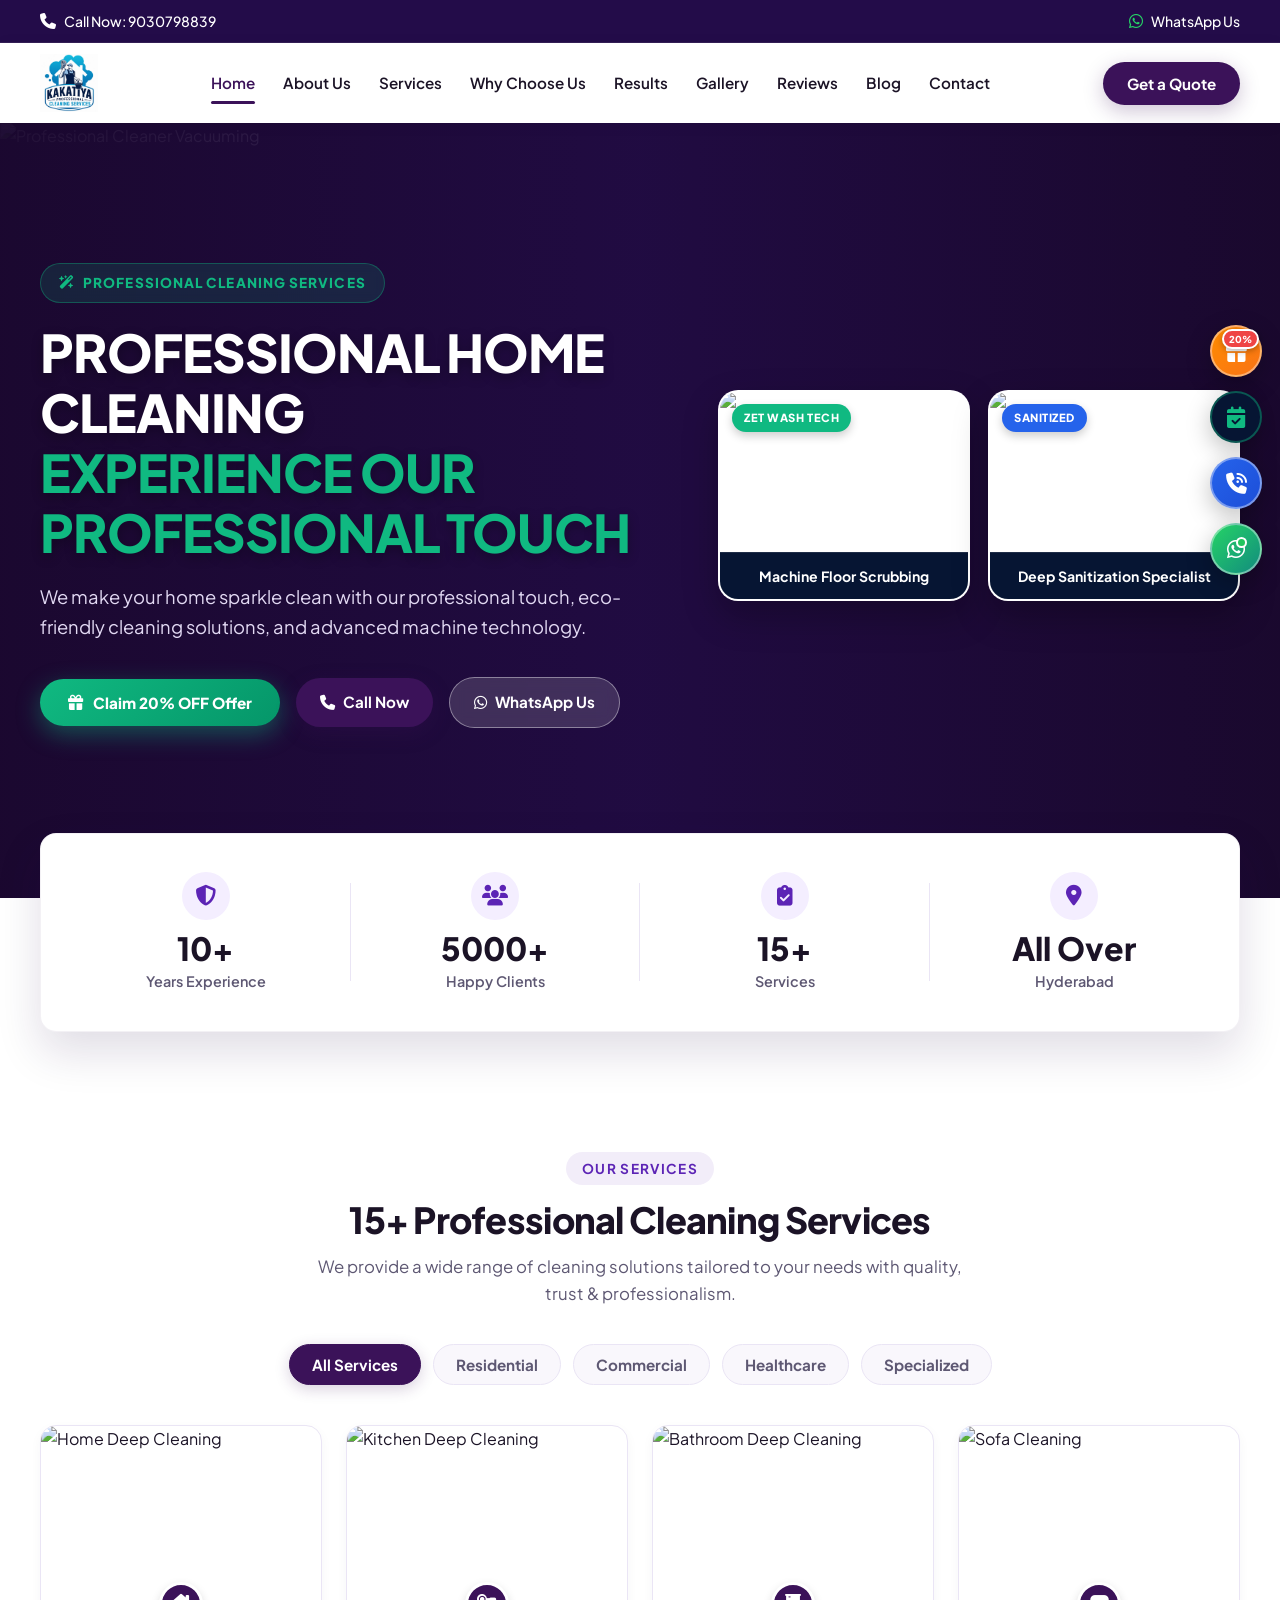
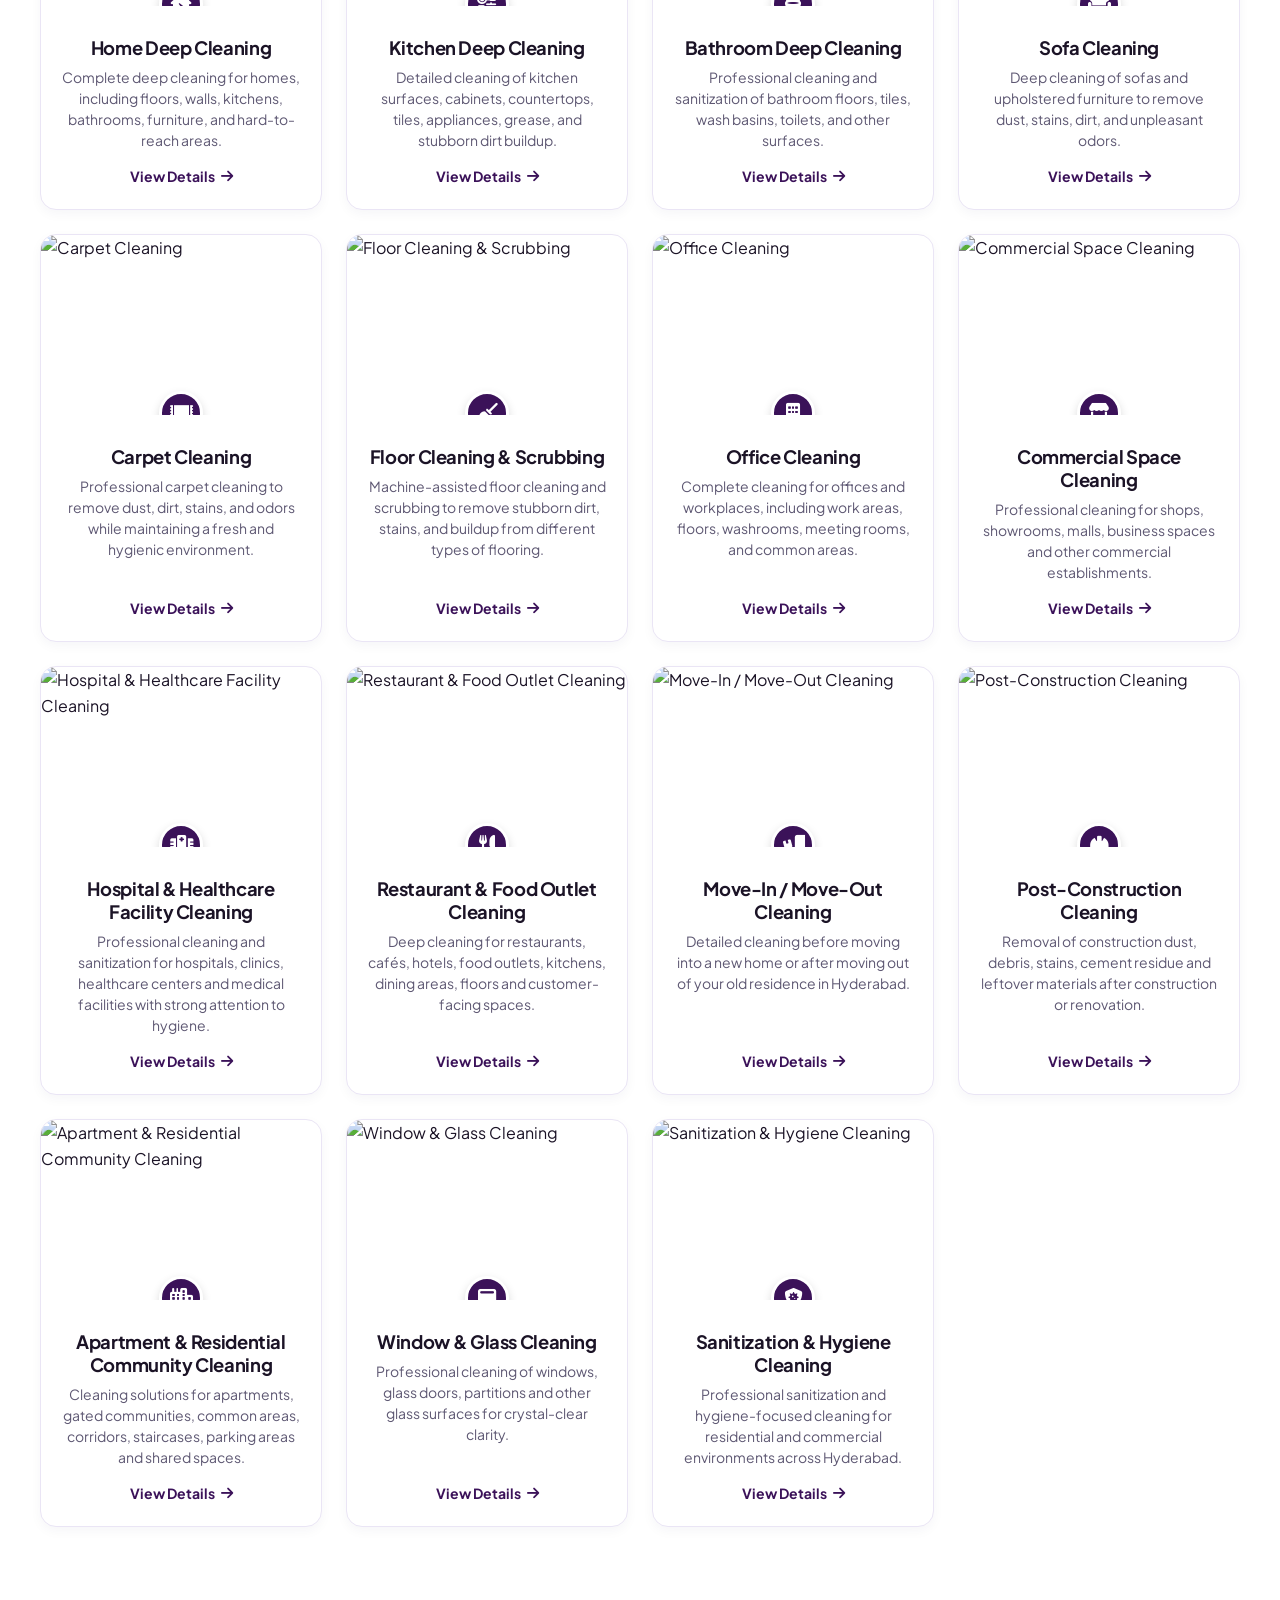
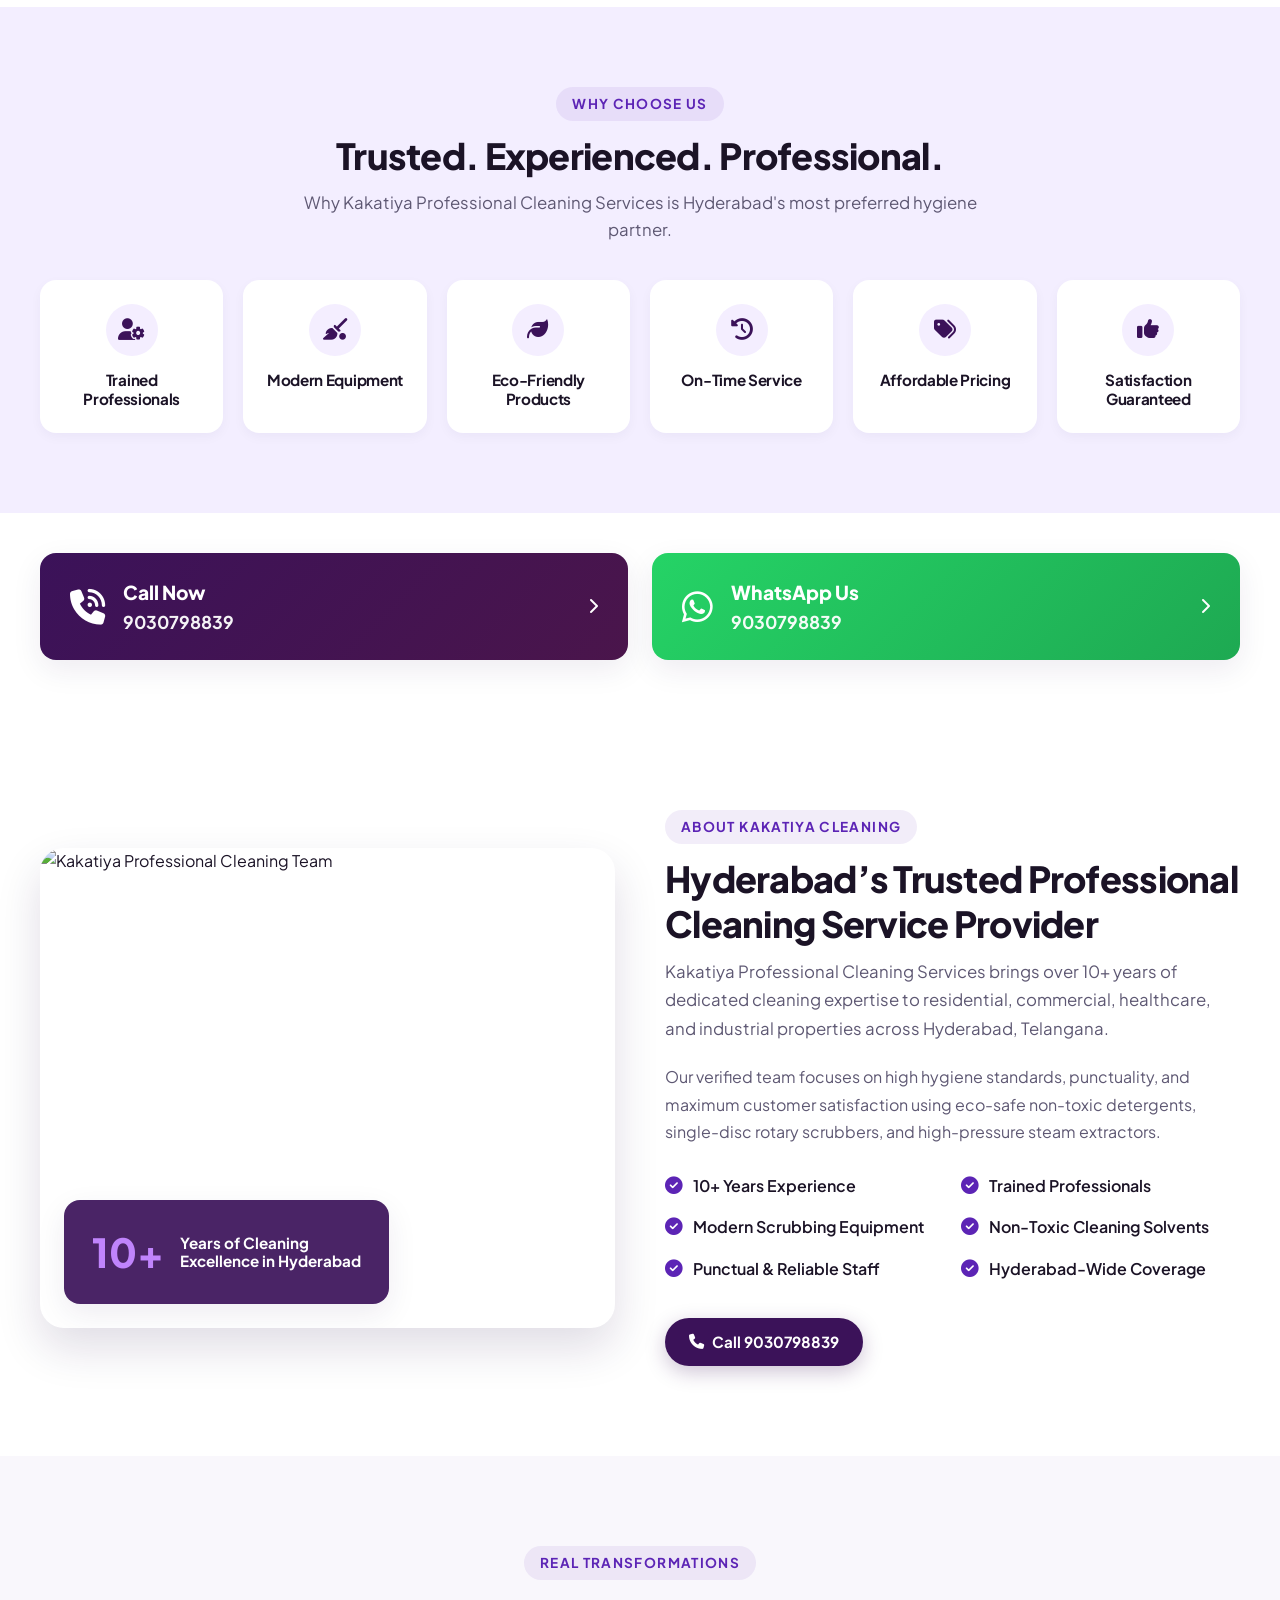
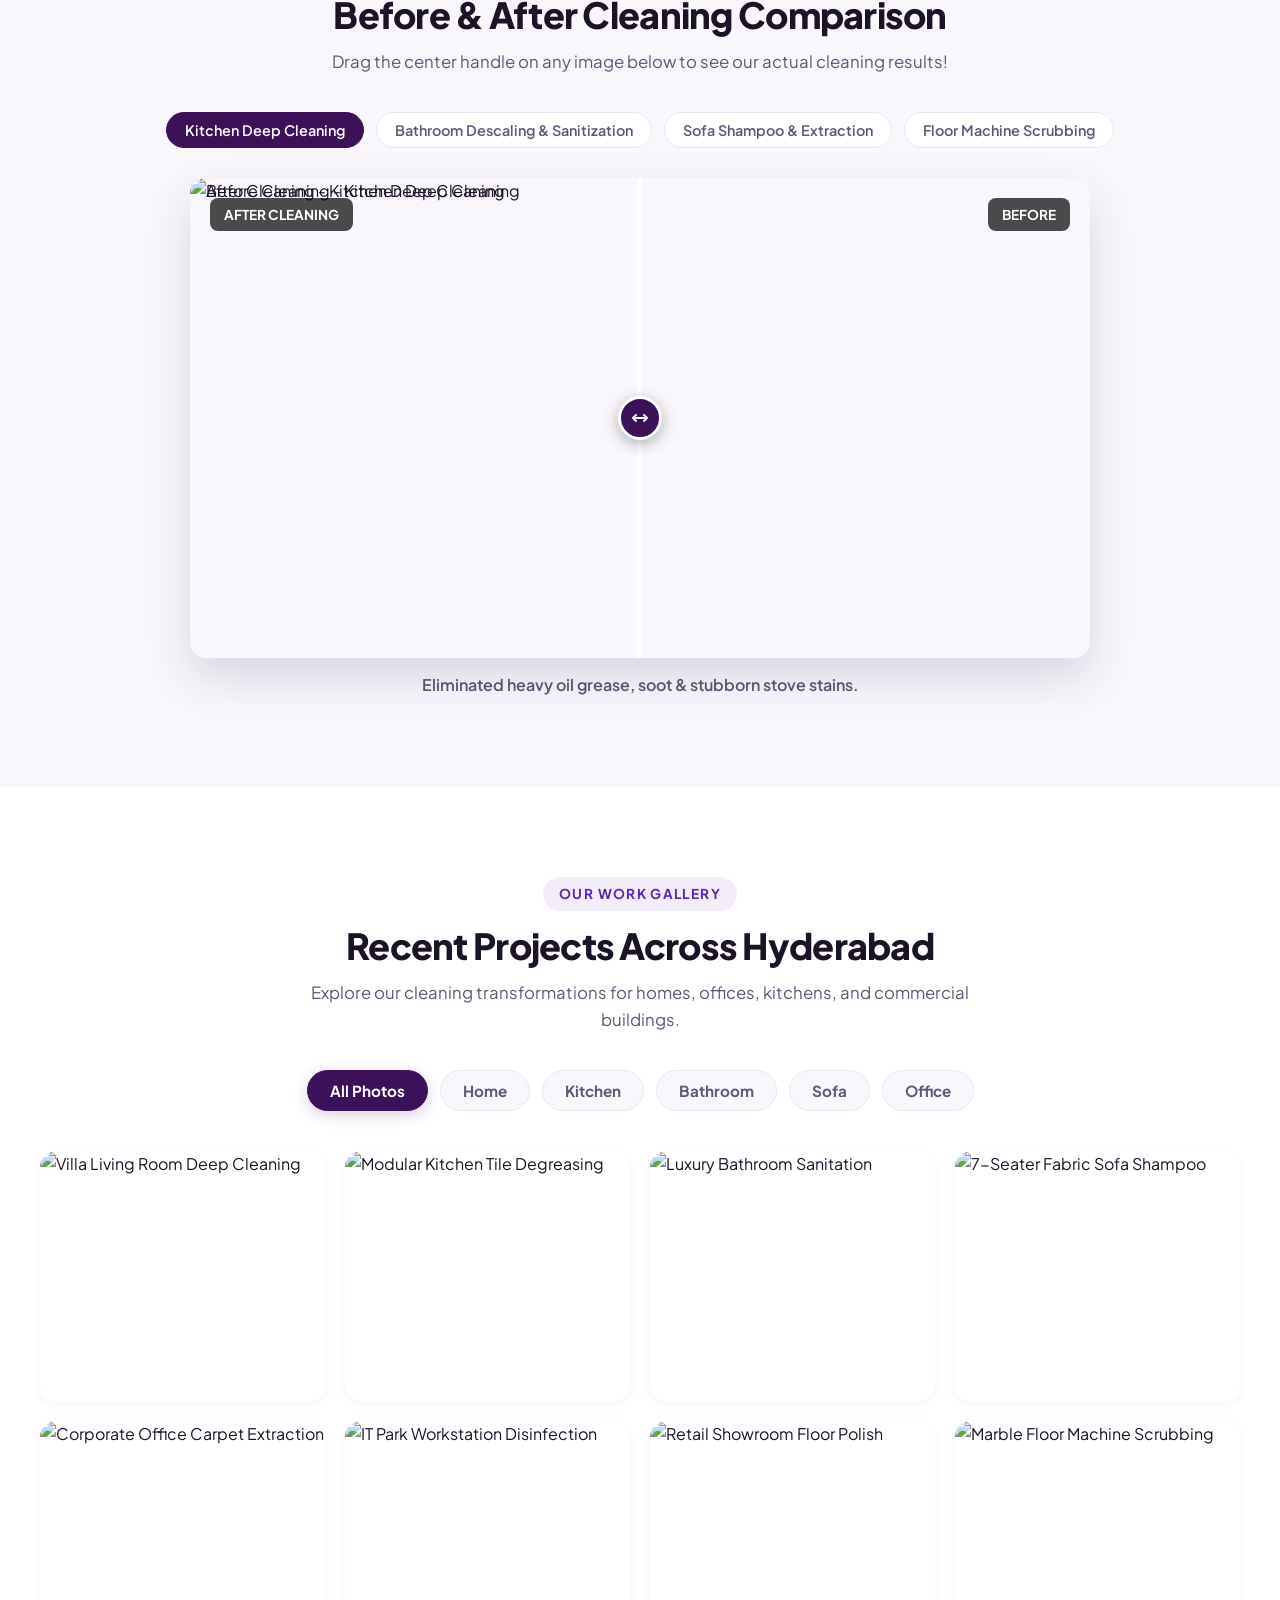
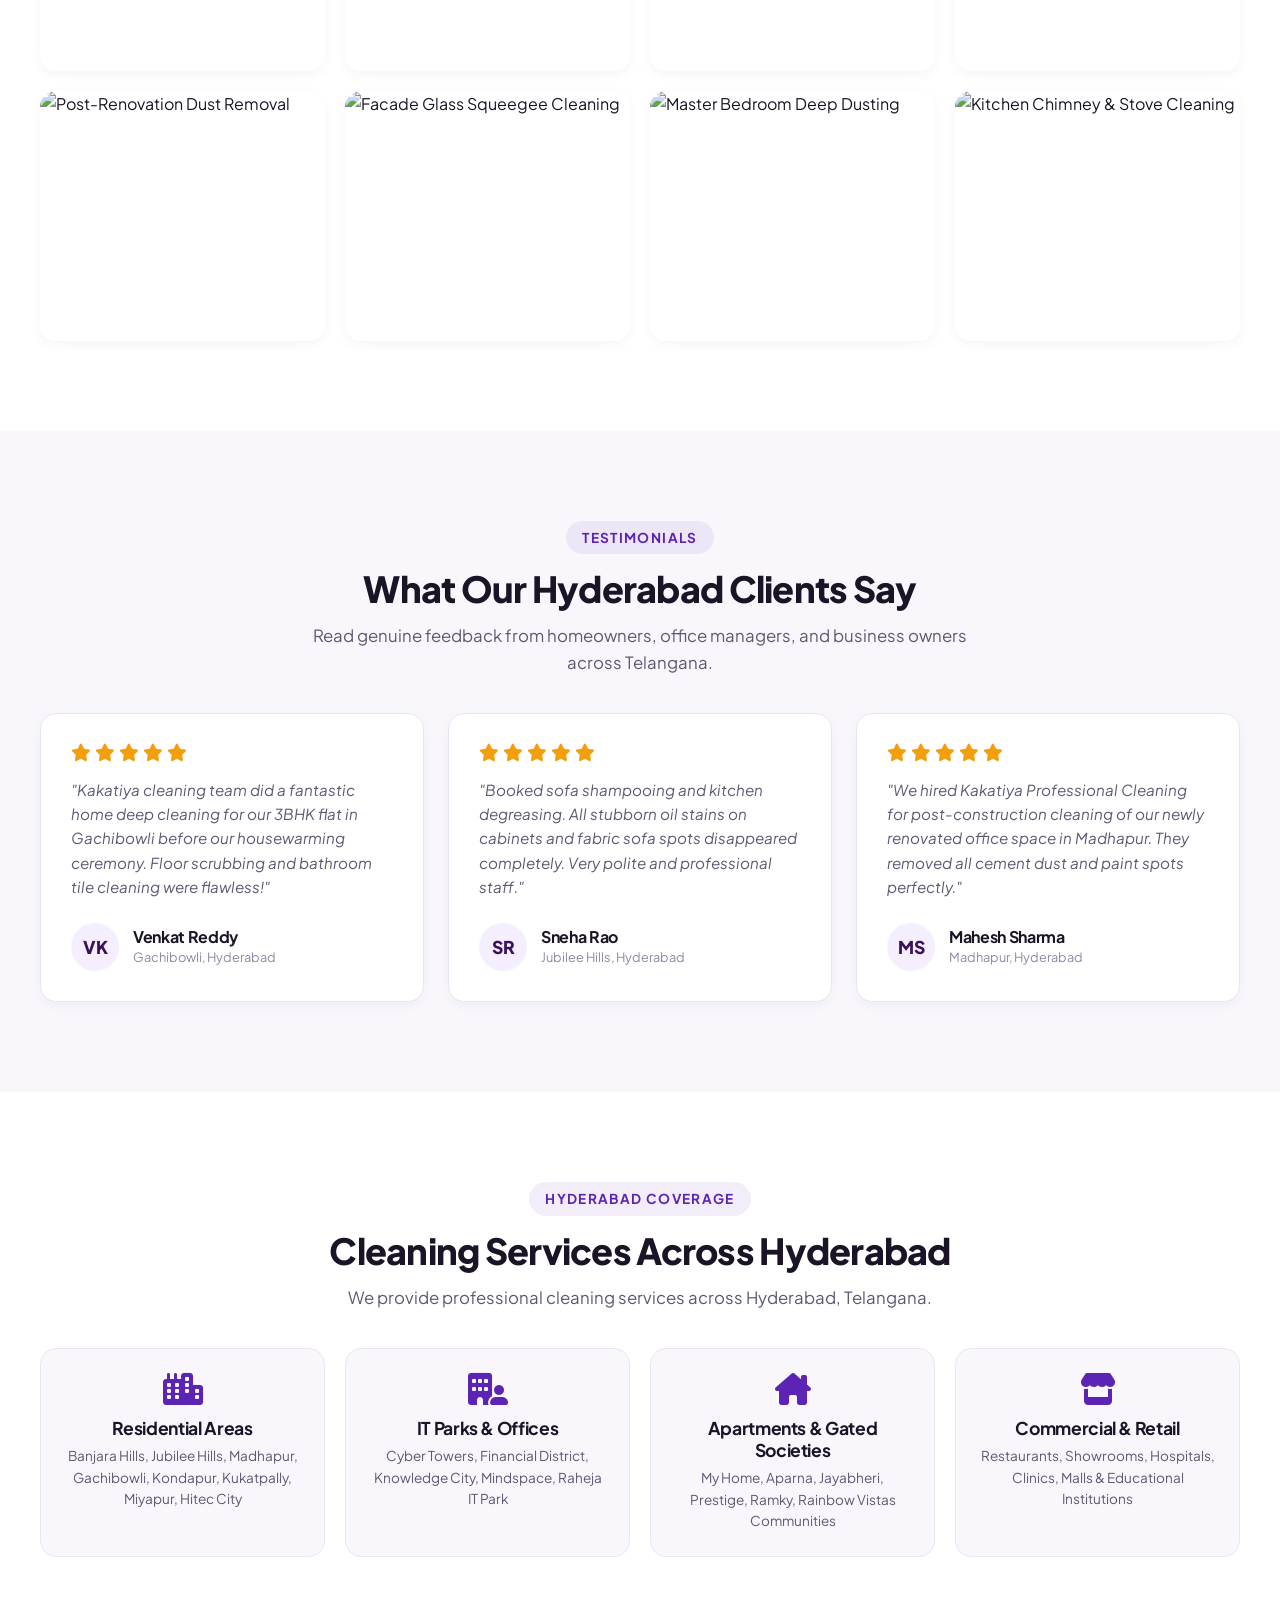
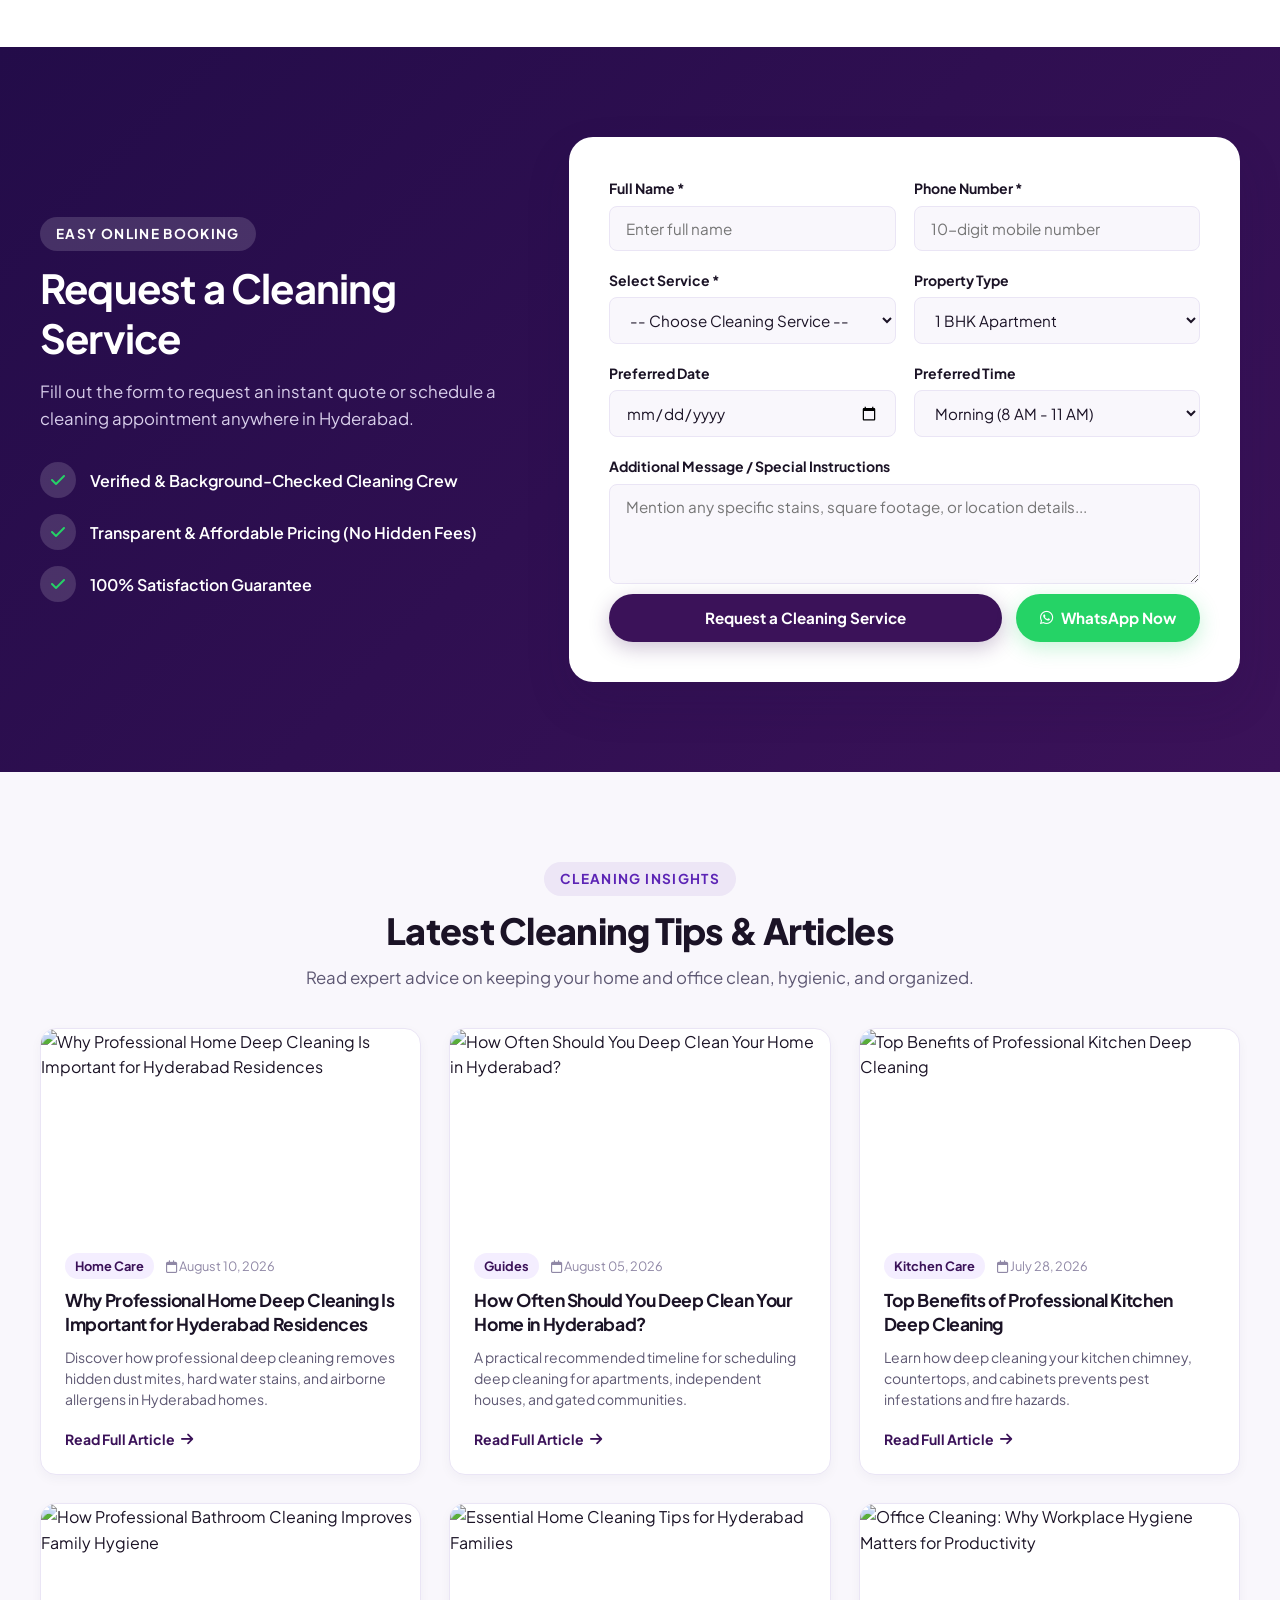
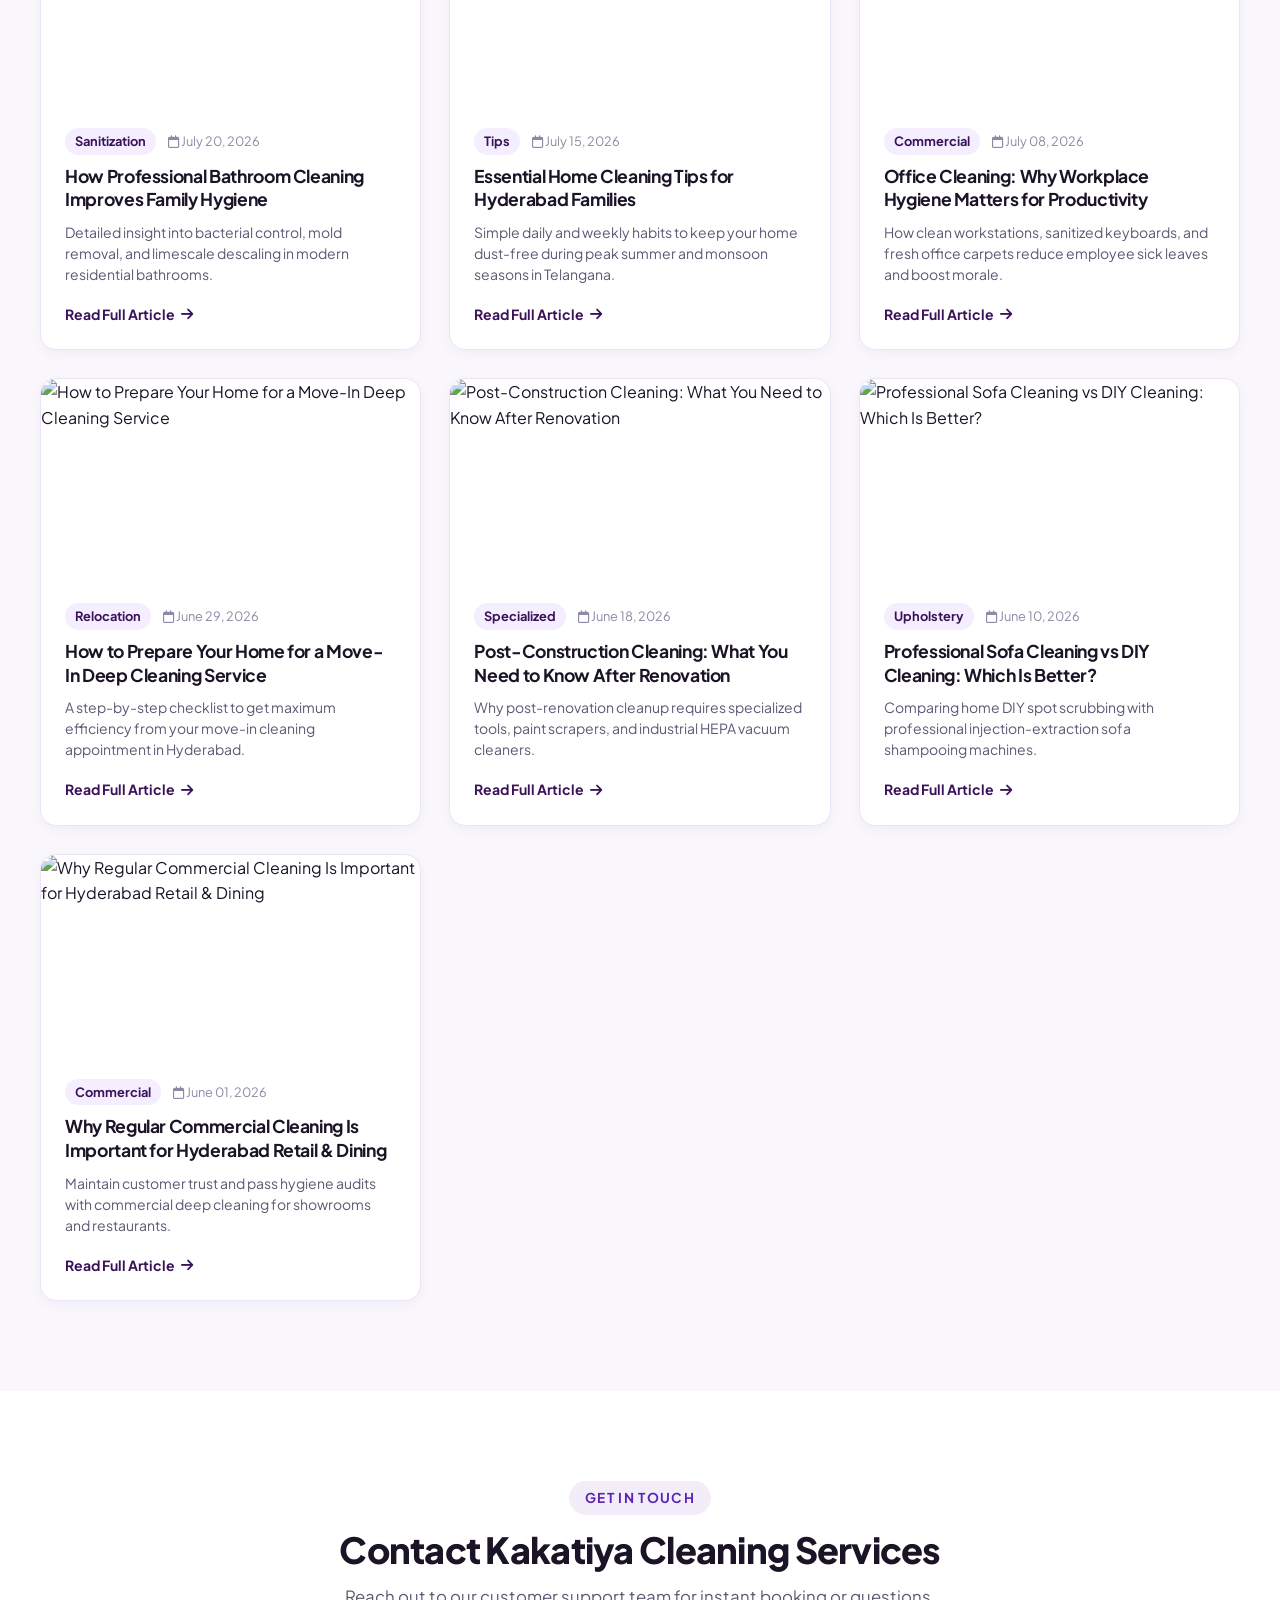
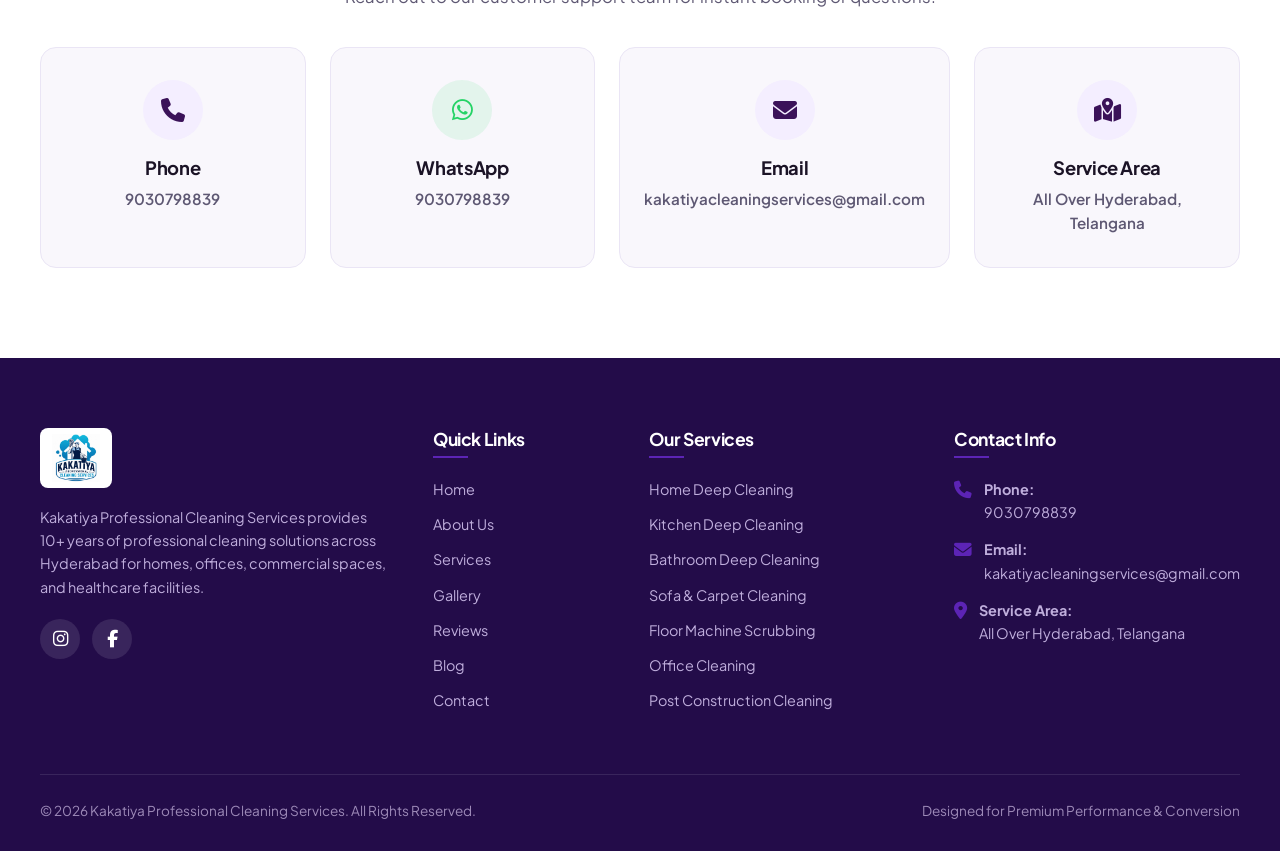
==== commit 33ca6ef9: "Add preloader screen, hero showcase cards, festive offer modal with live number counter, 4-icon floa" ====
--- a/index.html
+++ b/index.html
@@ -63,6 +63,26 @@
 </head>
 <body>
 
+  <!-- ==================== PRELOADER (Image 4 Reference) ==================== -->
+  <div id="sitePreloader" class="site-preloader">
+    <div class="preloader-card">
+      <div class="preloader-logo-wrapper">
+        <img src="assets/images/logo.png" alt="Kakatiya Professional Cleaning Services Logo" />
+      </div>
+      <div class="preloader-badge">
+        <i class="fa-solid fa-wand-magic-sparkles"></i>
+        <span>PROFESSIONAL TOUCH & QUALITY CLEANING</span>
+      </div>
+      <div class="preloader-progress-container">
+        <div class="preloader-progress-bar" id="preloaderProgressBar"></div>
+      </div>
+      <div class="preloader-meta">
+        <span class="preloader-status">Loading Services...</span>
+        <span class="preloader-percentage" id="preloaderPercent">0%</span>
+      </div>
+    </div>
+  </div>
+
   <!-- ==================== TOP BAR ==================== -->
   <div class="top-bar">
     <div class="container">
@@ -115,35 +135,59 @@
     </div>
   </header>
 
-  <!-- ==================== HERO SECTION ==================== -->
+  <!-- ==================== HERO SECTION (Image 2 Reference) ==================== -->
   <section class="hero-section" id="home">
     <img src="https://images.unsplash.com/photo-1581578731548-c64695cc6952?auto=format&fit=crop&w=1600&q=80" 
          alt="Professional Cleaner Vacuuming" class="hero-img-bg" />
     <div class="hero-overlay"></div>
 
     <div class="container hero-container">
-      <div class="hero-content">
-        <div class="hero-badge">
-          <i class="fa-solid fa-award"></i>
-          <span>10+ Years of Trusted Service</span>
-        </div>
-
-        <h1 class="hero-title">
-          Professional Cleaning for a Healthier Life
-        </h1>
-
-        <p class="hero-description">
-          15+ professional cleaning services for homes, offices, commercial spaces, and healthcare facilities across Hyderabad.
-        </p>
-
-        <div class="hero-btns">
-          <a href="tel:9030798839" class="btn btn-primary">
-            <i class="fa-solid fa-phone"></i> Call Now
-          </a>
-          <a href="https://wa.me/919030798839?text=Hi%20Kakatiya%20Cleaning,%20I%20would%20like%20to%20book%20a%20cleaning%20service" 
-             target="_blank" rel="noopener noreferrer" class="btn btn-outline-white">
-            <i class="fa-brands fa-whatsapp"></i> WhatsApp Us
-          </a>
+      <div class="hero-layout">
+        <div class="hero-content">
+          <div class="hero-badge hero-badge-green">
+            <i class="fa-solid fa-wand-magic-sparkles"></i>
+            <span>PROFESSIONAL CLEANING SERVICES</span>
+          </div>
+
+          <h1 class="hero-title">
+            PROFESSIONAL HOME CLEANING <span class="hero-green-text">EXPERIENCE OUR PROFESSIONAL TOUCH</span>
+          </h1>
+
+          <p class="hero-description">
+            We make your home sparkle clean with our professional touch, eco-friendly cleaning solutions, and advanced machine technology.
+          </p>
+
+          <div class="hero-btns">
+            <button onclick="openFestiveOfferPopup()" class="btn btn-green-glow">
+              <i class="fa-solid fa-gift"></i> Claim 20% OFF Offer
+            </button>
+            <a href="tel:9030798839" class="btn btn-primary">
+              <i class="fa-solid fa-phone"></i> Call Now
+            </a>
+            <a href="https://wa.me/919030798839?text=Hi%20Kakatiya%20Cleaning,%20I%20would%20like%20to%20book%20a%20cleaning%20service" 
+               target="_blank" rel="noopener noreferrer" class="btn btn-outline-white">
+              <i class="fa-brands fa-whatsapp"></i> WhatsApp Us
+            </a>
+          </div>
+        </div>
+
+        <!-- Reference Image 2 Feature Showcase Cards -->
+        <div class="hero-feature-cards">
+          <div class="hero-feature-card">
+            <span class="feature-tag tag-zet">ZET WASH TECH</span>
+            <div class="card-img-holder">
+              <img src="https://images.unsplash.com/photo-1628177142898-93e36e4e3a50?auto=format&fit=crop&w=600&q=80" alt="Machine Floor Scrubbing" />
+            </div>
+            <div class="card-footer-title">Machine Floor Scrubbing</div>
+          </div>
+
+          <div class="hero-feature-card">
+            <span class="feature-tag tag-sanitized">SANITIZED</span>
+            <div class="card-img-holder">
+              <img src="https://images.unsplash.com/photo-1584820927498-cfe5211fd8bf?auto=format&fit=crop&w=600&q=80" alt="Deep Sanitization Specialist" />
+            </div>
+            <div class="card-footer-title">Deep Sanitization Specialist</div>
+          </div>
         </div>
       </div>
     </div>
@@ -734,14 +778,41 @@
     </div>
   </footer>
 
-  <!-- ==================== FLOATING CALL / WHATSAPP CTAs ==================== -->
-  <div class="floating-actions">
+  <!-- ==================== SIDE 4-ICON FLOATING QUICK ACTION BAR (Image 5 Reference) ==================== -->
+  <div class="floating-quick-sidebar" id="sideQuickBar">
+    <!-- 1. Gift / Special Offer Icon (Orange) -->
+    <button onclick="openFestiveOfferPopup()" class="side-float-btn side-btn-gift" title="Exclusive Festive Offer 20% OFF" aria-label="Festive Offer">
+      <div class="btn-icon-wrapper">
+        <i class="fa-solid fa-gift"></i>
+        <span class="pulse-badge-tag">20%</span>
+      </div>
+      <span class="side-btn-tooltip">20% OFF Offer</span>
+    </button>
+    
+    <!-- 2. Booking Calendar Icon (Dark Navy with Green Icon) -->
+    <button onclick="openEnquiryPopup()" class="side-float-btn side-btn-calendar" title="Book Cleaning Service" aria-label="Book Service">
+      <div class="btn-icon-wrapper">
+        <i class="fa-solid fa-calendar-check"></i>
+      </div>
+      <span class="side-btn-tooltip">Book Service</span>
+    </button>
+    
+    <!-- 3. Phone Call Icon (Blue) -->
+    <a href="tel:9030798839" class="side-float-btn side-btn-phone" title="Call Now 9030798839" aria-label="Call Now">
+      <div class="btn-icon-wrapper">
+        <i class="fa-solid fa-phone-volume"></i>
+      </div>
+      <span class="side-btn-tooltip">Call: 9030798839</span>
+    </a>
+    
+    <!-- 4. WhatsApp Icon (Green with online indicator) -->
     <a href="https://wa.me/919030798839?text=Hi%20Kakatiya%20Cleaning,%20I%20want%20to%20enquire%20about%20cleaning%20services" 
-       target="_blank" rel="noopener noreferrer" class="floating-btn floating-whatsapp" title="Chat on WhatsApp" aria-label="WhatsApp Chat">
-      <i class="fa-brands fa-whatsapp"></i>
-    </a>
-    <a href="tel:9030798839" class="floating-btn floating-call" title="Call Now 9030798839" aria-label="Call Now">
-      <i class="fa-solid fa-phone"></i>
+       target="_blank" rel="noopener noreferrer" class="side-float-btn side-btn-whatsapp" title="WhatsApp Chat" aria-label="WhatsApp Chat">
+      <div class="btn-icon-wrapper">
+        <i class="fa-brands fa-whatsapp"></i>
+        <span class="online-dot"></span>
+      </div>
+      <span class="side-btn-tooltip">WhatsApp Chat</span>
     </a>
   </div>
 
--- a/css/styles.css
+++ b/css/styles.css
@@ -1529,7 +1529,7 @@
 
 @media (max-width: 900px) {
   .hero-title {
-    font-size: 2.5rem;
+    font-size: 2.4rem;
   }
   .stats-card {
     grid-template-columns: repeat(2, 1fr);
@@ -1551,32 +1551,68 @@
 
 @media (max-width: 768px) {
   .top-bar {
-    font-size: 0.8rem;
+    font-size: 0.78rem;
+    padding: 8px 0;
+  }
+  .top-bar .container {
+    flex-wrap: wrap;
+    justify-content: center;
+    gap: 8px;
   }
   .top-bar-right {
-    gap: 10px;
+    gap: 12px;
   }
   .hamburger {
     display: flex;
   }
   .nav-menu {
     position: fixed;
-    top: 80px;
+    top: 70px;
     left: -100%;
     width: 100%;
-    height: calc(100vh - 80px);
+    height: calc(100vh - 70px);
     background: #ffffff;
     flex-direction: column;
     justify-content: flex-start;
-    padding: 40px 20px;
+    padding: 30px 24px;
     gap: 20px;
     transition: var(--transition-normal);
-    box-shadow: 0 10px 30px rgba(0,0,0,0.1);
+    box-shadow: 0 10px 30px rgba(0,0,0,0.15);
+    overflow-y: auto;
   }
   .nav-menu.active {
     left: 0;
   }
-  .services-grid, .why-us-grid, .gallery-grid {
+  .nav-link {
+    font-size: 1.1rem;
+    width: 100%;
+    border-bottom: 1px solid var(--border-color);
+    padding-bottom: 12px;
+  }
+  .category-tabs {
+    flex-wrap: nowrap;
+    overflow-x: auto;
+    -webkit-overflow-scrolling: touch;
+    justify-content: flex-start;
+    padding-bottom: 10px;
+    scrollbar-width: none;
+  }
+  .category-tabs::-webkit-scrollbar {
+    display: none;
+  }
+  .tab-btn {
+    white-space: nowrap;
+    flex-shrink: 0;
+    padding: 8px 18px;
+    font-size: 0.88rem;
+  }
+  .services-grid {
+    grid-template-columns: 1fr 1fr;
+  }
+  .why-us-grid {
+    grid-template-columns: repeat(3, 1fr);
+  }
+  .gallery-grid {
     grid-template-columns: 1fr 1fr;
   }
   .form-grid {
@@ -1585,27 +1621,110 @@
   .form-group.full-width {
     grid-column: span 1;
   }
-}
-
-@media (max-width: 480px) {
+  .about-img-box img {
+    height: 340px;
+  }
+  .ba-comparison {
+    height: 340px;
+  }
+}
+
+@media (max-width: 576px) {
+  .hero-section {
+    padding: 60px 0 90px 0;
+    min-height: auto;
+  }
   .hero-title {
-    font-size: 1.95rem;
+    font-size: 1.85rem;
+    line-height: 1.25;
+  }
+  .hero-description {
+    font-size: 0.98rem;
+    margin-bottom: 24px;
+  }
+  .hero-btns {
+    flex-direction: column;
+    width: 100%;
+  }
+  .hero-btns .btn {
+    width: 100%;
+    padding: 14px 20px;
   }
   .stats-card {
-    grid-template-columns: 1fr;
+    grid-template-columns: 1fr 1fr;
+    padding: 20px 12px;
+    gap: 16px;
   }
   .stat-item::after {
     display: none !important;
   }
-  .services-grid, .why-us-grid, .gallery-grid, .reviews-grid, .blog-grid, .contact-grid, .area-grid {
+  .stat-number {
+    font-size: 1.5rem;
+  }
+  .stat-label {
+    font-size: 0.8rem;
+  }
+  .services-grid {
     grid-template-columns: 1fr;
+  }
+  .why-us-grid {
+    grid-template-columns: 1fr 1fr;
+    gap: 12px;
+  }
+  .why-us-card {
+    padding: 18px 10px;
+  }
+  .why-icon {
+    width: 44px;
+    height: 44px;
+    font-size: 1.15rem;
+  }
+  .why-title {
+    font-size: 0.85rem;
+  }
+  .gallery-grid, .reviews-grid, .blog-grid, .contact-grid, .area-grid {
+    grid-template-columns: 1fr;
+  }
+  .ba-comparison {
+    height: 270px;
+  }
+  .about-badge-floating {
+    padding: 14px 18px;
+    bottom: 14px;
+    left: 14px;
+  }
+  .about-badge-num {
+    font-size: 1.8rem;
+  }
+  .about-badge-text {
+    font-size: 0.8rem;
+  }
+  .booking-form-card {
+    padding: 24px 18px;
+  }
+  .form-control {
+    font-size: 16px; /* Prevents auto-zoom on mobile safari */
+  }
+  .form-actions {
+    flex-direction: column;
   }
   .footer-grid {
     grid-template-columns: 1fr;
+    gap: 30px;
   }
   .footer-bottom {
     flex-direction: column;
     gap: 12px;
     text-align: center;
   }
-}
+  .floating-actions {
+    bottom: 16px;
+    right: 16px;
+  }
+  .floating-btn {
+    width: 48px;
+    height: 48px;
+    font-size: 1.3rem;
+  }
+}
+
--- a/css/components.css
+++ b/css/components.css
@@ -350,4 +350,635 @@
   .service-modal-features {
     grid-template-columns: 1fr;
   }
-}
+  .modal-card {
+    padding: 24px 18px;
+    max-height: 88vh;
+  }
+  .blog-modal-card {
+    padding: 24px 18px;
+  }
+  .blog-modal-title {
+    font-size: 1.4rem;
+  }
+  .service-modal-hero {
+    height: 180px;
+  }
+  .service-modal-hero-overlay h2 {
+    font-size: 1.35rem;
+  }
+  .service-modal-actions {
+    flex-direction: column;
+    gap: 10px;
+  }
+}
+
+/* ==========================================================================
+   1. PRELOADER LOADING SCREEN STYLES (Image 4 Reference)
+   ========================================================================== */
+.site-preloader {
+  position: fixed;
+  top: 0;
+  left: 0;
+  width: 100vw;
+  height: 100vh;
+  background: radial-gradient(circle at center, #0a2558 0%, #030d22 75%);
+  z-index: 9999;
+  display: flex;
+  align-items: center;
+  justify-content: center;
+  transition: opacity 0.6s cubic-bezier(0.16, 1, 0.3, 1), visibility 0.6s ease;
+}
+
+.site-preloader.fade-out {
+  opacity: 0;
+  visibility: hidden;
+  pointer-events: none;
+}
+
+.preloader-card {
+  text-align: center;
+  max-width: 440px;
+  width: 90%;
+  display: flex;
+  flex-direction: column;
+  align-items: center;
+}
+
+.preloader-logo-wrapper {
+  background: #ffffff;
+  padding: 16px 28px;
+  border-radius: 20px;
+  box-shadow: 0 0 35px rgba(16, 185, 129, 0.4), 0 15px 35px rgba(0, 0, 0, 0.5);
+  margin-bottom: 24px;
+  border: 2px solid rgba(255, 255, 255, 0.9);
+  animation: preloaderPulse 2s infinite alternate ease-in-out;
+}
+
+@keyframes preloaderPulse {
+  0% { transform: scale(1); box-shadow: 0 0 25px rgba(16, 185, 129, 0.3); }
+  100% { transform: scale(1.03); box-shadow: 0 0 45px rgba(16, 185, 129, 0.6); }
+}
+
+.preloader-logo-wrapper img {
+  height: 70px;
+  width: auto;
+  object-fit: contain;
+}
+
+.preloader-badge {
+  display: inline-flex;
+  align-items: center;
+  gap: 8px;
+  background: rgba(255, 255, 255, 0.08);
+  border: 1px solid rgba(255, 255, 255, 0.2);
+  color: #ffffff;
+  padding: 8px 20px;
+  border-radius: 50px;
+  font-size: 0.8rem;
+  font-weight: 700;
+  letter-spacing: 0.06em;
+  margin-bottom: 24px;
+  backdrop-filter: blur(8px);
+}
+
+.preloader-badge i {
+  color: #10b981;
+}
+
+.preloader-progress-container {
+  width: 100%;
+  height: 8px;
+  background: rgba(255, 255, 255, 0.12);
+  border-radius: 10px;
+  overflow: hidden;
+  margin-bottom: 12px;
+  position: relative;
+  box-shadow: inset 0 2px 4px rgba(0,0,0,0.3);
+}
+
+.preloader-progress-bar {
+  height: 100%;
+  width: 0%;
+  background: linear-gradient(90deg, #10b981 0%, #06b6d4 50%, #3b82f6 100%);
+  border-radius: 10px;
+  transition: width 0.15s ease-out;
+  box-shadow: 0 0 14px rgba(16, 185, 129, 0.9);
+}
+
+.preloader-meta {
+  width: 100%;
+  display: flex;
+  justify-content: space-between;
+  align-items: center;
+  color: rgba(255, 255, 255, 0.85);
+  font-size: 0.9rem;
+  font-weight: 600;
+}
+
+.preloader-percentage {
+  color: #10b981;
+  font-weight: 800;
+}
+
+/* ==========================================================================
+   2. HERO & FEATURE CARDS LAYOUT (Image 2 Reference)
+   ========================================================================== */
+.hero-layout {
+  display: grid;
+  grid-template-columns: 1.1fr 0.9fr;
+  gap: 40px;
+  align-items: center;
+  position: relative;
+  z-index: 2;
+  padding: 50px 0;
+}
+
+.hero-badge-green {
+  background: rgba(16, 185, 129, 0.15) !important;
+  color: #10b981 !important;
+  border: 1px solid rgba(16, 185, 129, 0.35) !important;
+  display: inline-flex;
+  align-items: center;
+  gap: 8px;
+  padding: 8px 18px;
+  border-radius: 50px;
+  font-size: 0.85rem;
+  font-weight: 800;
+  letter-spacing: 0.08em;
+  margin-bottom: 20px;
+}
+
+.hero-green-text {
+  color: #10b981;
+  display: block;
+  font-weight: 800;
+}
+
+.btn-green-glow {
+  background: linear-gradient(135deg, #10b981 0%, #059669 100%);
+  color: #ffffff;
+  font-weight: 800;
+  padding: 14px 28px;
+  border-radius: 50px;
+  box-shadow: 0 8px 25px rgba(16, 185, 129, 0.4);
+  border: none;
+  cursor: pointer;
+  display: inline-flex;
+  align-items: center;
+  gap: 10px;
+  transition: all 0.3s ease;
+}
+
+.btn-green-glow:hover {
+  transform: translateY(-2px);
+  box-shadow: 0 12px 30px rgba(16, 185, 129, 0.6);
+  color: #ffffff;
+}
+
+.hero-feature-cards {
+  display: grid;
+  grid-template-columns: 1fr 1fr;
+  gap: 18px;
+}
+
+.hero-feature-card {
+  background: #ffffff;
+  border-radius: 20px;
+  overflow: hidden;
+  box-shadow: 0 15px 35px rgba(0, 0, 0, 0.25);
+  position: relative;
+  transition: transform 0.3s ease, box-shadow 0.3s ease;
+  border: 2px solid rgba(255, 255, 255, 0.9);
+}
+
+.hero-feature-card:hover {
+  transform: translateY(-6px);
+  box-shadow: 0 20px 40px rgba(16, 185, 129, 0.3);
+}
+
+.feature-tag {
+  position: absolute;
+  top: 12px;
+  left: 12px;
+  font-size: 0.7rem;
+  font-weight: 800;
+  padding: 5px 12px;
+  border-radius: 20px;
+  z-index: 5;
+  text-transform: uppercase;
+  letter-spacing: 0.05em;
+  box-shadow: 0 4px 10px rgba(0,0,0,0.2);
+}
+
+.feature-tag.tag-zet {
+  background: #10b981;
+  color: #ffffff;
+}
+
+.feature-tag.tag-sanitized {
+  background: #2563eb;
+  color: #ffffff;
+}
+
+.card-img-holder {
+  height: 160px;
+  width: 100%;
+  overflow: hidden;
+  position: relative;
+}
+
+.card-img-holder img {
+  width: 100%;
+  height: 100%;
+  object-fit: cover;
+  transition: transform 0.5s ease;
+}
+
+.hero-feature-card:hover .card-img-holder img {
+  transform: scale(1.08);
+}
+
+.card-footer-title {
+  background: #061533;
+  color: #ffffff;
+  padding: 12px 10px;
+  font-weight: 700;
+  font-size: 0.88rem;
+  text-align: center;
+  border-top: 1px solid rgba(255, 255, 255, 0.1);
+}
+
+/* ==========================================================================
+   3. SIDE 4-ICON FLOATING QUICK ACTION BAR (Image 5 Reference)
+   ========================================================================== */
+.floating-quick-sidebar {
+  position: fixed;
+  right: 18px;
+  top: 50%;
+  transform: translateY(-50%);
+  display: flex;
+  flex-direction: column;
+  gap: 14px;
+  z-index: 1800;
+}
+
+.side-float-btn {
+  width: 52px;
+  height: 52px;
+  border-radius: 50%;
+  display: flex;
+  align-items: center;
+  justify-content: center;
+  position: relative;
+  color: #ffffff;
+  box-shadow: 0 8px 24px rgba(0, 0, 0, 0.25);
+  transition: all 0.3s cubic-bezier(0.175, 0.885, 0.32, 1.275);
+  border: 2px solid rgba(255, 255, 255, 0.4);
+  cursor: pointer;
+  text-decoration: none;
+  background: none;
+}
+
+.side-float-btn:hover {
+  transform: scale(1.12) translateX(-4px);
+  box-shadow: 0 12px 30px rgba(0, 0, 0, 0.35);
+}
+
+.side-btn-gift {
+  background: linear-gradient(135deg, #ff8c00 0%, #f97316 100%);
+}
+
+.side-btn-calendar {
+  background: #061533;
+  color: #10b981 !important;
+  border-color: rgba(16, 185, 129, 0.4) !important;
+}
+
+.side-btn-phone {
+  background: linear-gradient(135deg, #2563eb 0%, #1d4ed8 100%);
+}
+
+.side-btn-whatsapp {
+  background: linear-gradient(135deg, #25D366 0%, #128C7E 100%);
+}
+
+.btn-icon-wrapper {
+  position: relative;
+  display: flex;
+  align-items: center;
+  justify-content: center;
+  font-size: 1.3rem;
+}
+
+.pulse-badge-tag {
+  position: absolute;
+  top: -12px;
+  right: -12px;
+  background: #ef4444;
+  color: #ffffff;
+  font-size: 0.6rem;
+  font-weight: 800;
+  padding: 2px 5px;
+  border-radius: 10px;
+  border: 2px solid #ffffff;
+  box-shadow: 0 2px 6px rgba(0,0,0,0.3);
+  animation: badgeBounce 1.5s infinite alternate;
+}
+
+@keyframes badgeBounce {
+  0% { transform: scale(1); }
+  100% { transform: scale(1.15); }
+}
+
+.online-dot {
+  position: absolute;
+  top: -2px;
+  right: -2px;
+  width: 11px;
+  height: 11px;
+  background: #22c55e;
+  border-radius: 50%;
+  border: 2px solid #ffffff;
+}
+
+.side-btn-tooltip {
+  position: absolute;
+  right: 64px;
+  background: #061533;
+  color: #ffffff;
+  padding: 6px 14px;
+  border-radius: 8px;
+  font-size: 0.82rem;
+  font-weight: 700;
+  white-space: nowrap;
+  opacity: 0;
+  pointer-events: none;
+  transform: translateX(10px);
+  transition: all 0.25s ease;
+  box-shadow: 0 4px 15px rgba(0,0,0,0.25);
+  border: 1px solid rgba(255,255,255,0.1);
+}
+
+.side-float-btn:hover .side-btn-tooltip {
+  opacity: 1;
+  transform: translateX(0);
+}
+
+/* ==========================================================================
+   4. FESTIVE OFFER POPUP STYLES (Image 3 Reference)
+   ========================================================================== */
+.festive-offer-card {
+  background: linear-gradient(165deg, #061737 0%, #030a1c 100%) !important;
+  border-radius: 28px !important;
+  padding: 36px 28px !important;
+  color: #ffffff !important;
+  border: 1px solid rgba(16, 185, 129, 0.3) !important;
+  box-shadow: 0 30px 70px rgba(0, 0, 0, 0.6) !important;
+  text-align: center;
+  position: relative;
+}
+
+.festive-top-badge {
+  display: inline-flex;
+  align-items: center;
+  gap: 8px;
+  background: rgba(16, 185, 129, 0.15);
+  color: #10b981;
+  border: 1px solid rgba(16, 185, 129, 0.4);
+  padding: 8px 18px;
+  border-radius: 50px;
+  font-size: 0.82rem;
+  font-weight: 800;
+  text-transform: uppercase;
+  letter-spacing: 0.05em;
+  margin-bottom: 16px;
+}
+
+.festive-title {
+  font-size: 1.8rem;
+  font-weight: 800;
+  color: #ffffff !important;
+  margin-bottom: 12px;
+  line-height: 1.25;
+  position: relative;
+}
+
+.highlight-green-wavy {
+  color: #10b981;
+  position: relative;
+  display: inline-block;
+}
+
+.highlight-green-wavy::after {
+  content: "";
+  position: absolute;
+  bottom: -4px;
+  left: 0;
+  width: 100%;
+  height: 6px;
+  background: url("data:image/svg+xml,%3Csvg xmlns='http://www.w3.org/2000/svg' viewBox='0 0 20 4'%3E%3Cpath d='M0 2 Q 5 0, 10 2 T 20 2' fill='none' stroke='%2310b981' stroke-width='2'/%3E%3C/svg%3E") repeat-x;
+}
+
+.festive-subtitle {
+  color: rgba(255, 255, 255, 0.8) !important;
+  font-size: 0.92rem;
+  line-height: 1.5;
+  margin-bottom: 22px;
+}
+
+.festive-stats-card {
+  background: rgba(255, 255, 255, 0.05);
+  border: 1px solid rgba(255, 255, 255, 0.1);
+  border-radius: 20px;
+  display: grid;
+  grid-template-columns: 1fr 1fr 1fr;
+  padding: 16px 8px;
+  margin-bottom: 22px;
+  backdrop-filter: blur(8px);
+}
+
+.festive-stat-item {
+  text-align: center;
+  padding: 0 4px;
+}
+
+.festive-stat-item.border-x {
+  border-left: 1px solid rgba(255, 255, 255, 0.12);
+  border-right: 1px solid rgba(255, 255, 255, 0.12);
+}
+
+.festive-stat-value {
+  font-size: 1.5rem;
+  font-weight: 800;
+  color: #10b981;
+  margin-bottom: 2px;
+  display: flex;
+  align-items: center;
+  justify-content: center;
+  gap: 3px;
+}
+
+.star-gold {
+  color: #ffc107;
+  font-size: 1.1rem;
+}
+
+.festive-stat-label {
+  font-size: 0.68rem;
+  font-weight: 800;
+  color: rgba(255, 255, 255, 0.7);
+  text-transform: uppercase;
+  letter-spacing: 0.04em;
+  line-height: 1.2;
+}
+
+.festive-coupon-box {
+  background: rgba(16, 185, 129, 0.08);
+  border: 1.5px dashed #10b981;
+  border-radius: 16px;
+  padding: 14px 18px;
+  display: flex;
+  align-items: center;
+  justify-content: space-between;
+  margin-bottom: 22px;
+  cursor: pointer;
+  transition: all 0.2s ease;
+}
+
+.festive-coupon-box:hover {
+  background: rgba(16, 185, 129, 0.15);
+}
+
+.coupon-left {
+  text-align: left;
+}
+
+.coupon-label {
+  font-size: 0.72rem;
+  color: rgba(255, 255, 255, 0.7);
+  display: block;
+  font-weight: 600;
+}
+
+.coupon-code {
+  font-size: 1.05rem;
+  font-weight: 800;
+  color: #ffffff;
+  letter-spacing: 0.08em;
+  font-family: monospace;
+}
+
+.coupon-badge {
+  background: #10b981;
+  color: #ffffff;
+  font-weight: 800;
+  font-size: 0.85rem;
+  padding: 6px 14px;
+  border-radius: 8px;
+  box-shadow: 0 4px 12px rgba(16, 185, 129, 0.4);
+}
+
+.festive-actions {
+  display: flex;
+  flex-direction: column;
+  gap: 12px;
+  margin-bottom: 18px;
+}
+
+.btn-festive-primary {
+  background: linear-gradient(135deg, #10b981 0%, #059669 100%);
+  color: #ffffff !important;
+  font-weight: 800;
+  font-size: 1.05rem;
+  padding: 15px;
+  border-radius: 14px;
+  border: none;
+  display: flex;
+  align-items: center;
+  justify-content: center;
+  gap: 10px;
+  box-shadow: 0 10px 25px rgba(16, 185, 129, 0.4);
+  cursor: pointer;
+  transition: all 0.3s ease;
+  width: 100%;
+}
+
+.btn-festive-primary:hover {
+  transform: translateY(-2px);
+  box-shadow: 0 14px 32px rgba(16, 185, 129, 0.6);
+}
+
+.btn-festive-whatsapp {
+  background: rgba(255, 255, 255, 0.07);
+  color: #ffffff !important;
+  border: 1px solid rgba(255, 255, 255, 0.18);
+  font-weight: 700;
+  font-size: 0.95rem;
+  padding: 14px;
+  border-radius: 14px;
+  display: flex;
+  align-items: center;
+  justify-content: center;
+  gap: 10px;
+  transition: all 0.3s ease;
+  text-decoration: none;
+  width: 100%;
+}
+
+.btn-festive-whatsapp:hover {
+  background: rgba(255, 255, 255, 0.12);
+  border-color: rgba(255, 255, 255, 0.3);
+}
+
+.festive-footer-note {
+  font-size: 0.8rem;
+  color: rgba(255, 255, 255, 0.65);
+  display: flex;
+  align-items: center;
+  justify-content: center;
+  gap: 8px;
+  font-weight: 500;
+}
+
+.festive-footer-note i {
+  color: #10b981;
+}
+
+/* ==========================================================================
+   5. MOBILE RESPONSIVE MEDIA QUERIES
+   ========================================================================== */
+@media (max-width: 992px) {
+  .hero-layout {
+    grid-template-columns: 1fr;
+    gap: 30px;
+    padding: 30px 0;
+  }
+}
+
+@media (max-width: 600px) {
+  .floating-quick-sidebar {
+    right: 10px;
+    gap: 10px;
+  }
+  .side-float-btn {
+    width: 44px;
+    height: 44px;
+  }
+  .btn-icon-wrapper {
+    font-size: 1.1rem;
+  }
+  .hero-feature-cards {
+    grid-template-columns: 1fr;
+  }
+  .festive-offer-card {
+    padding: 26px 16px !important;
+  }
+  .festive-title {
+    font-size: 1.45rem;
+  }
+  .festive-stat-value {
+    font-size: 1.25rem;
+  }
+}
+
+
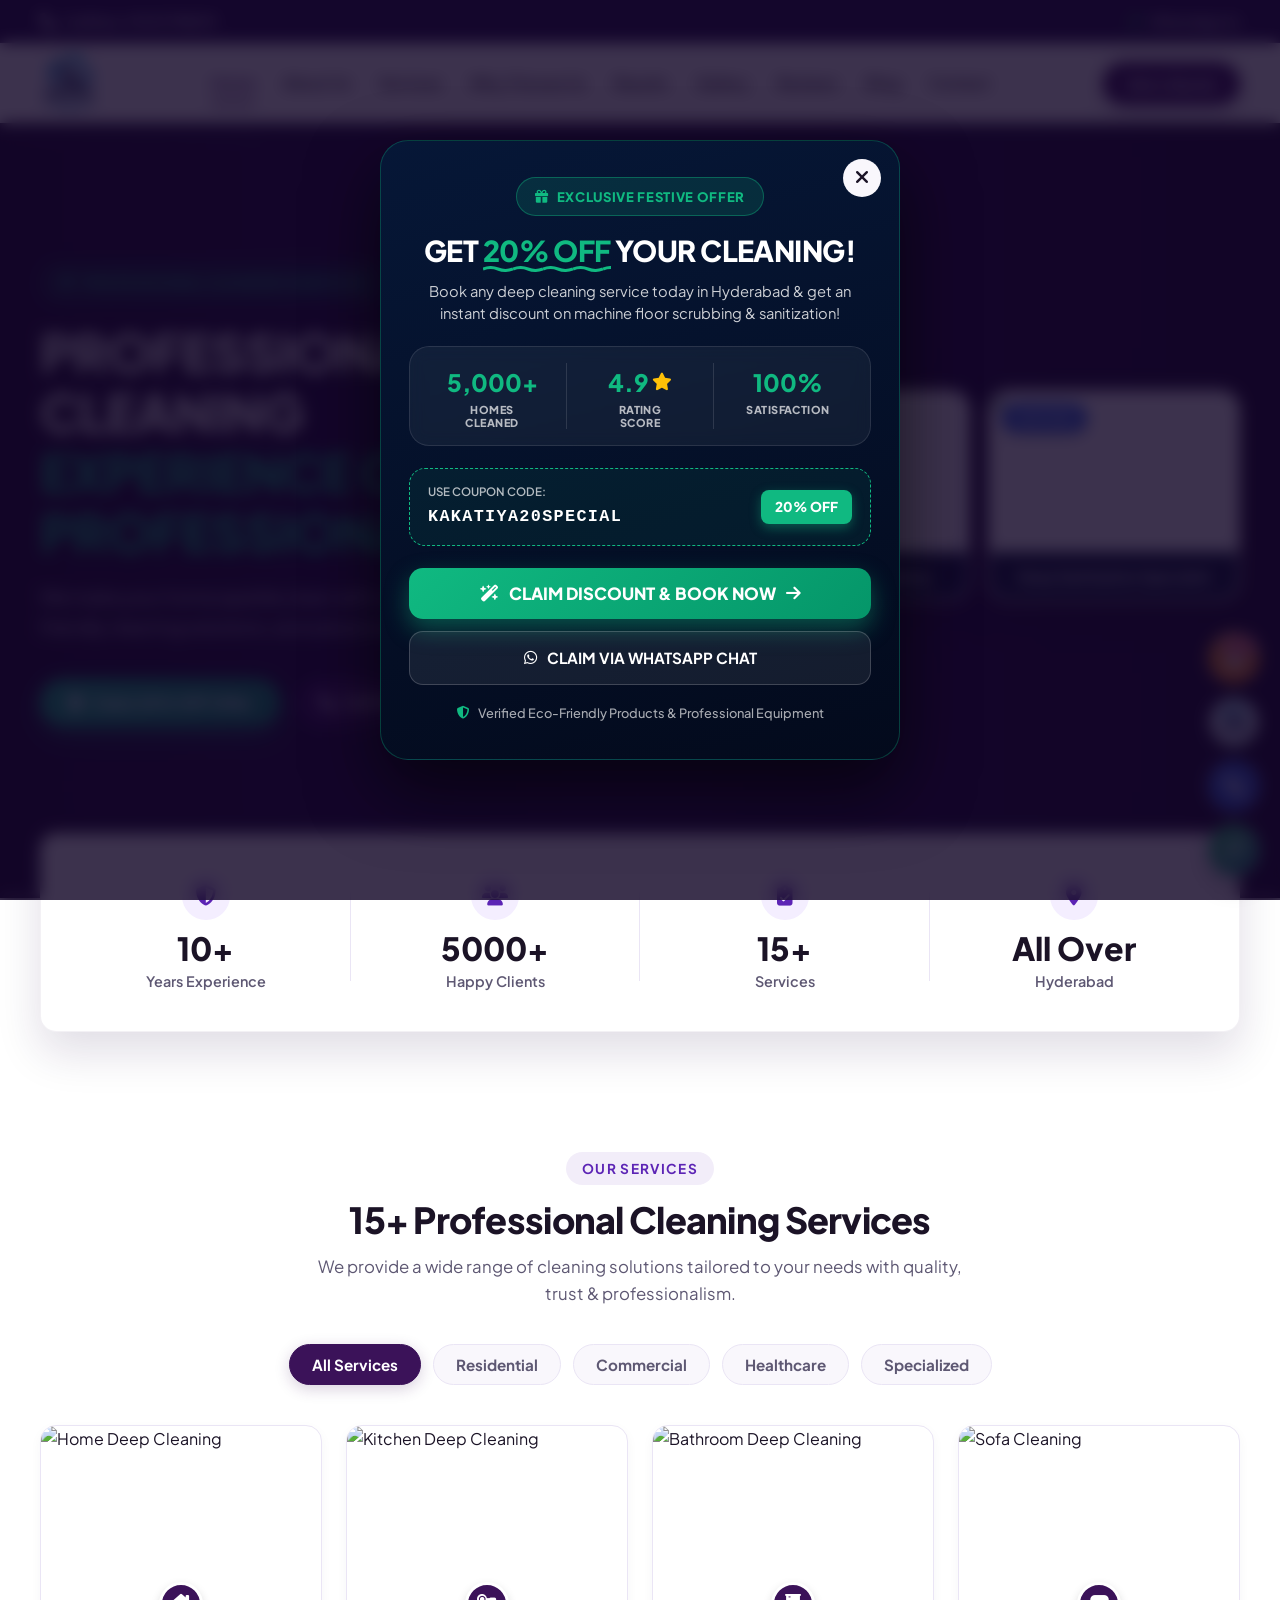
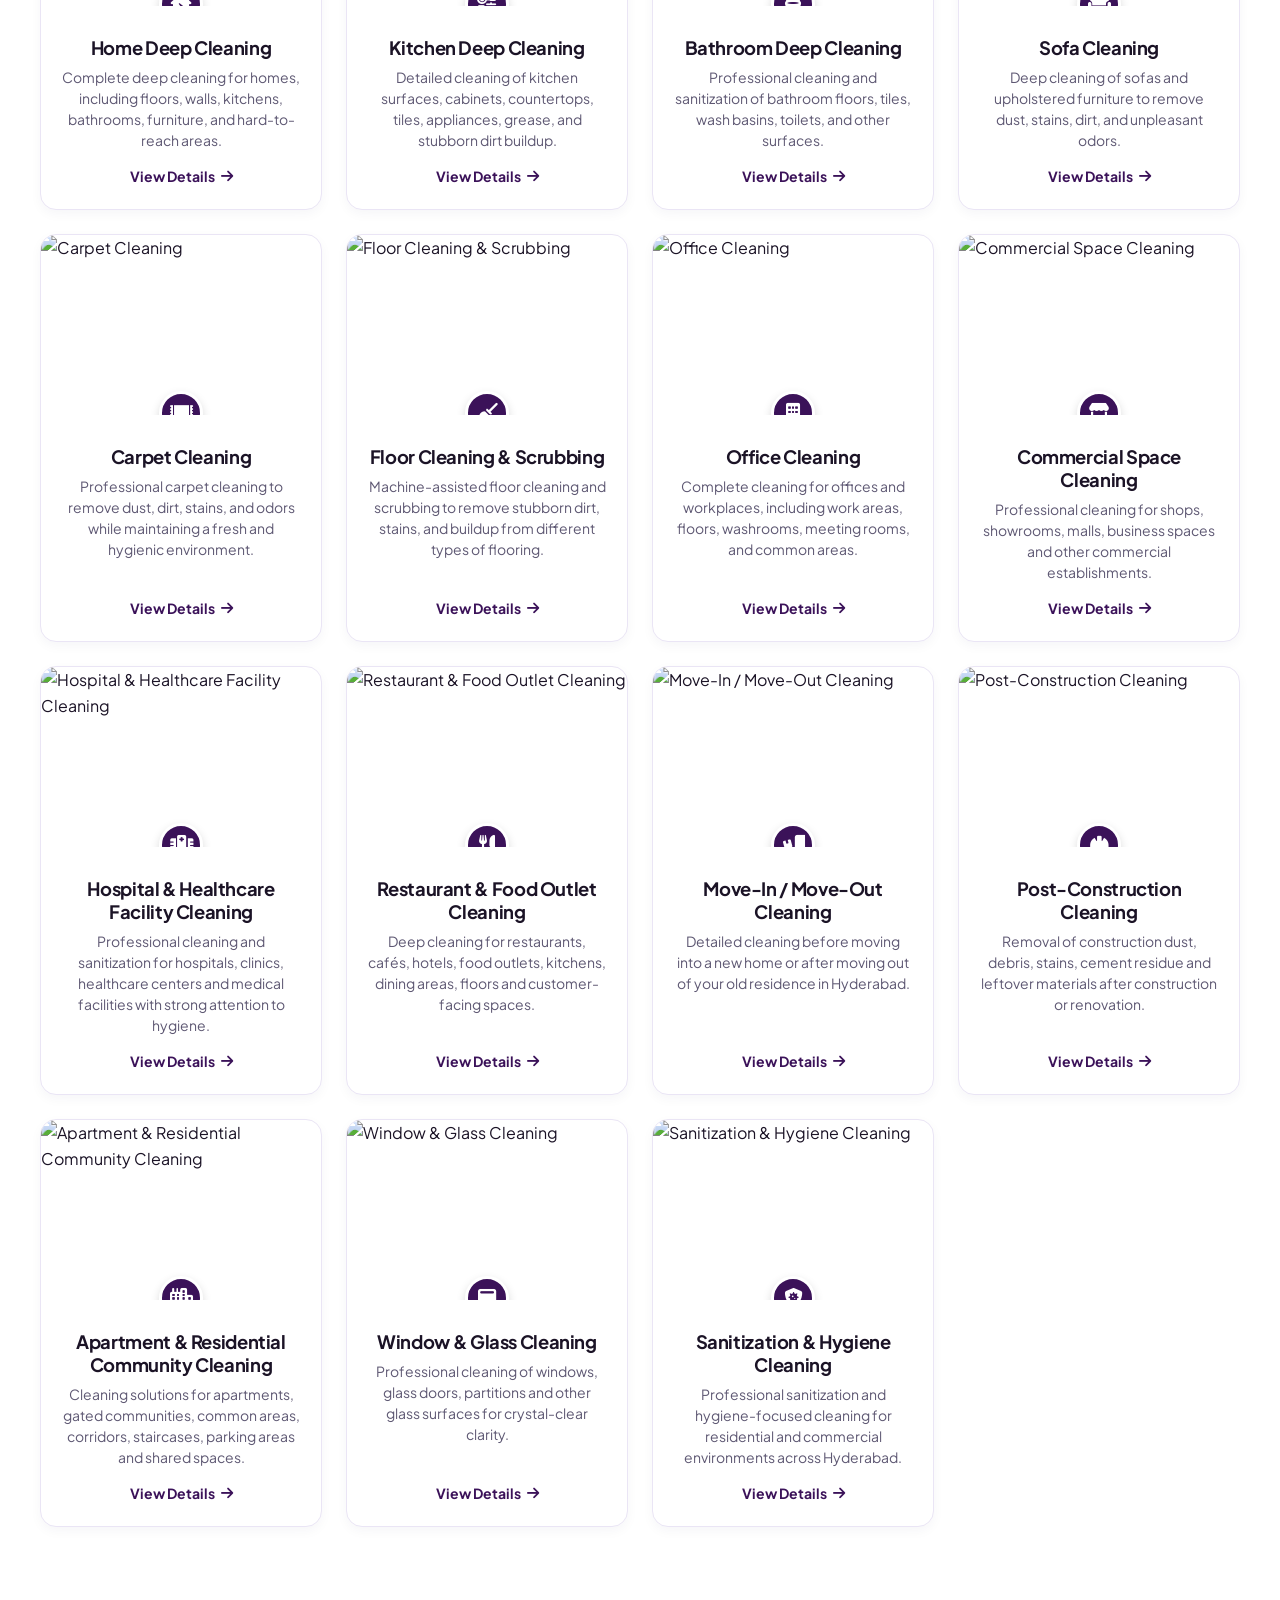
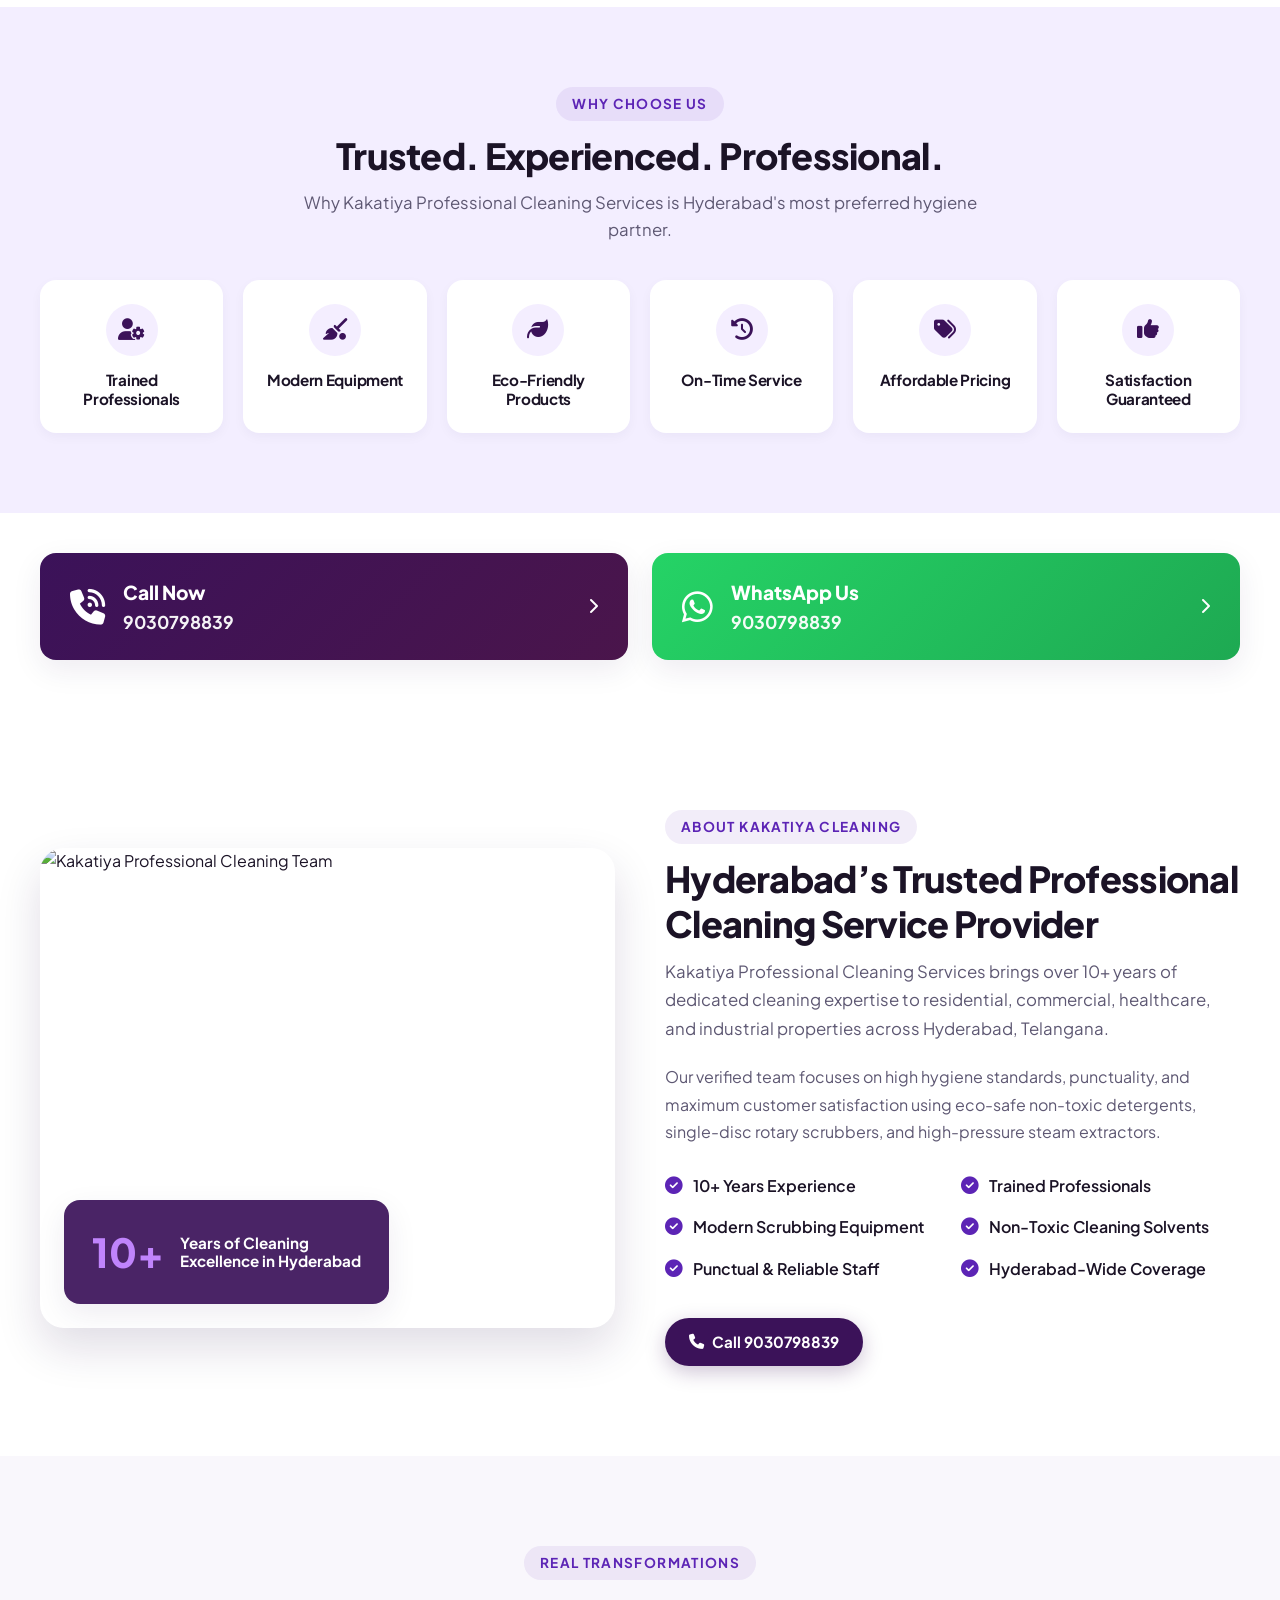
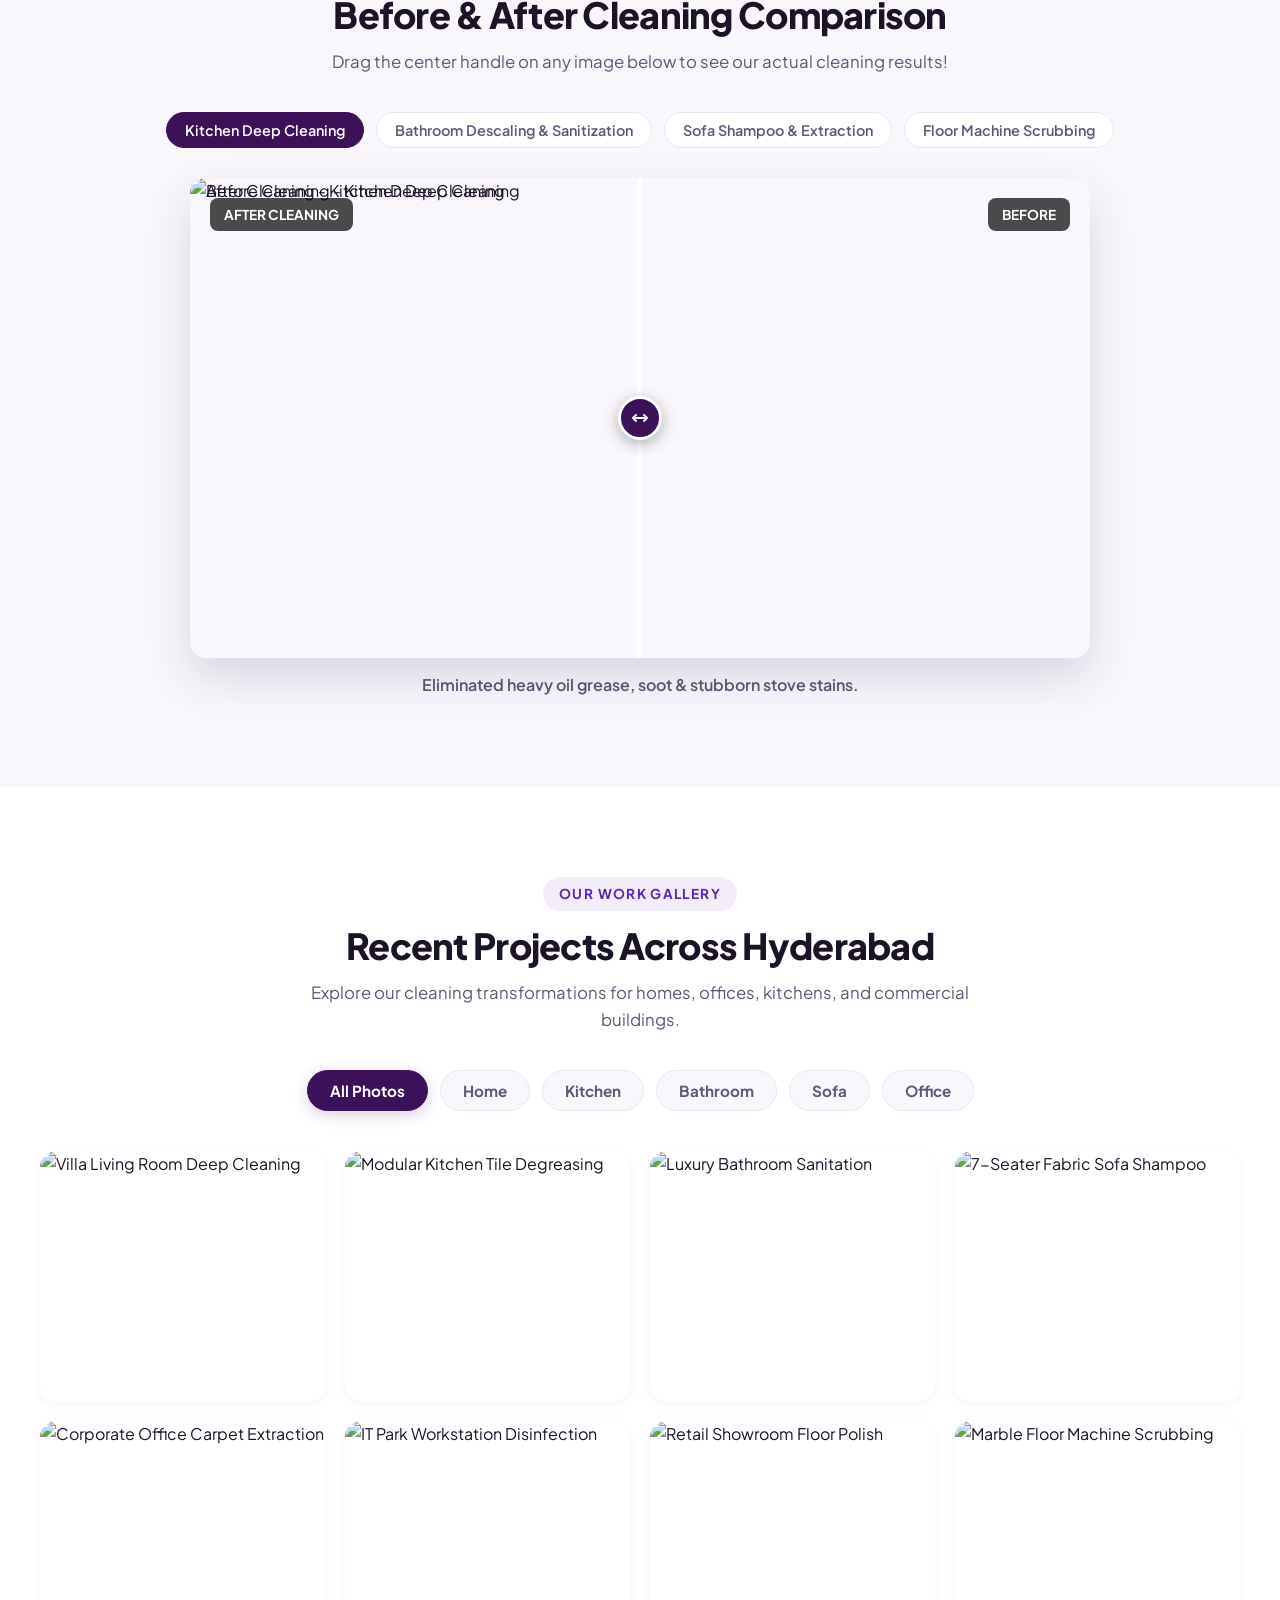
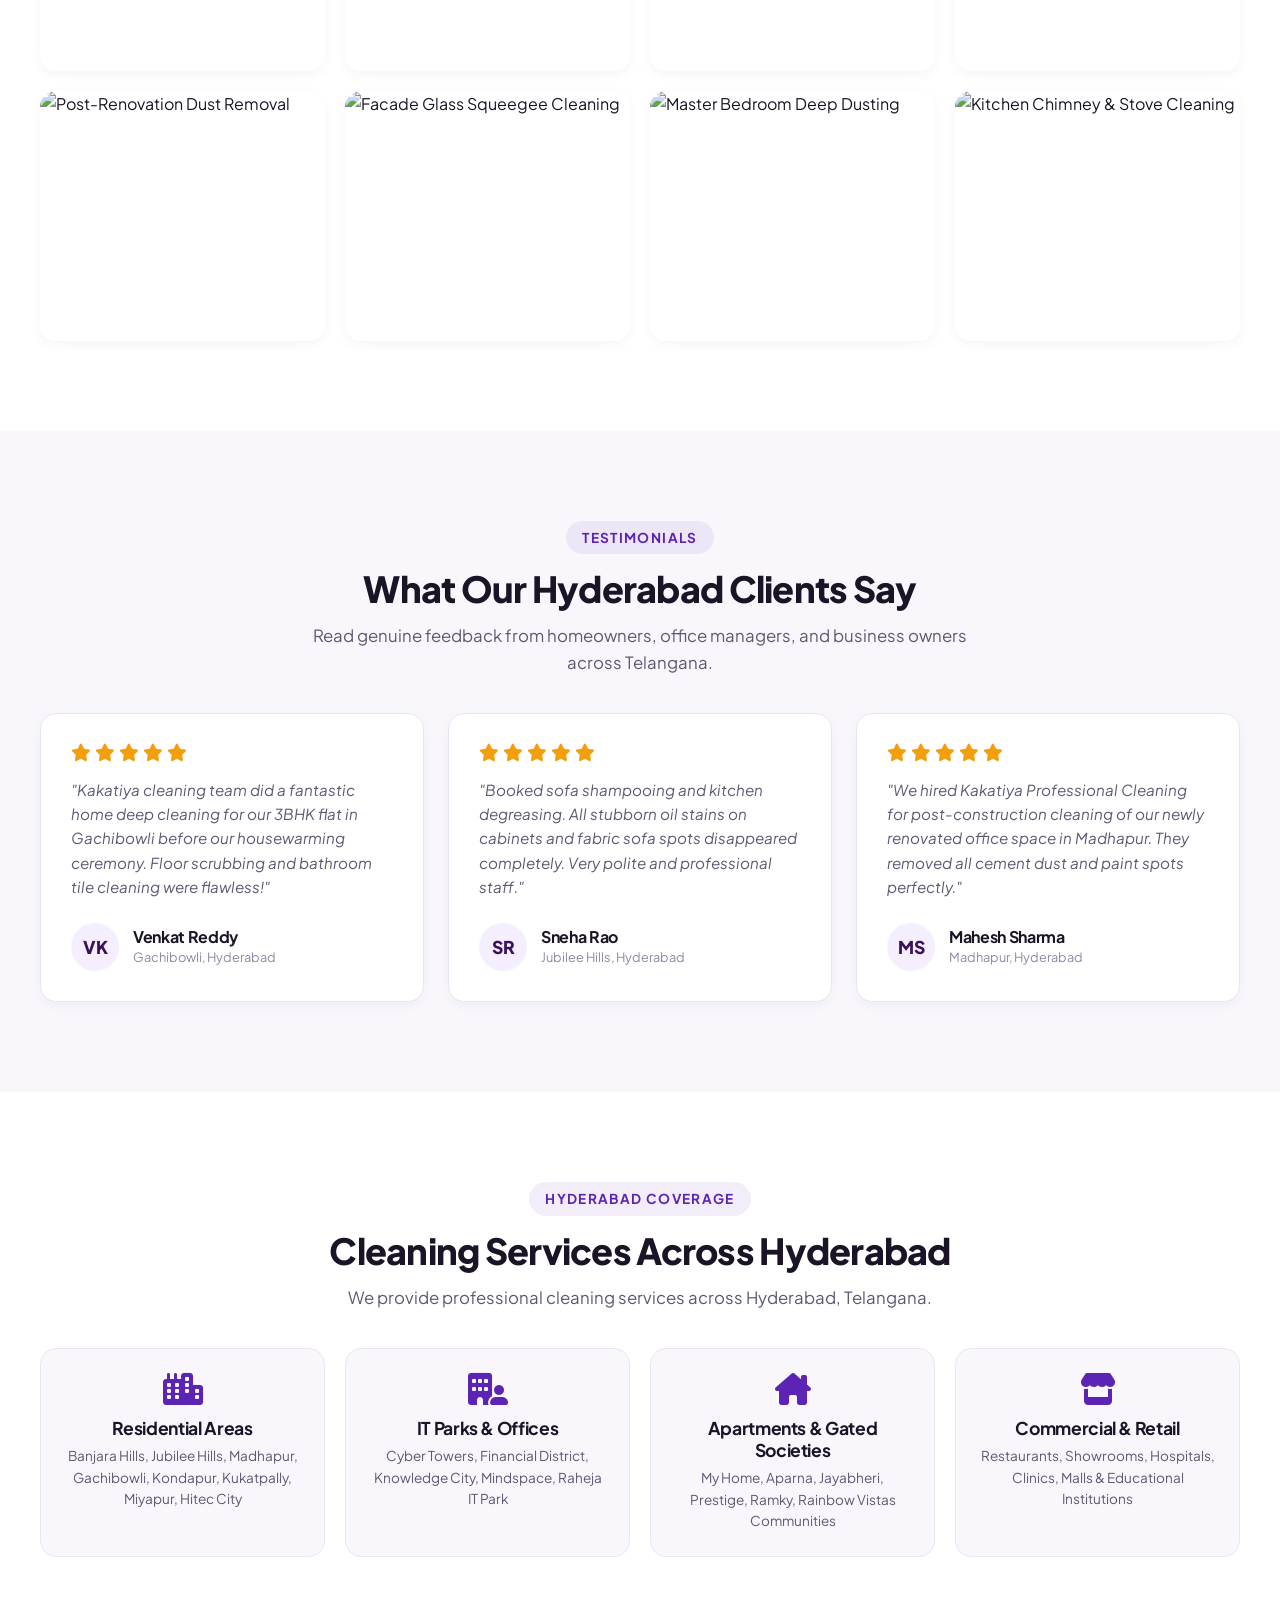
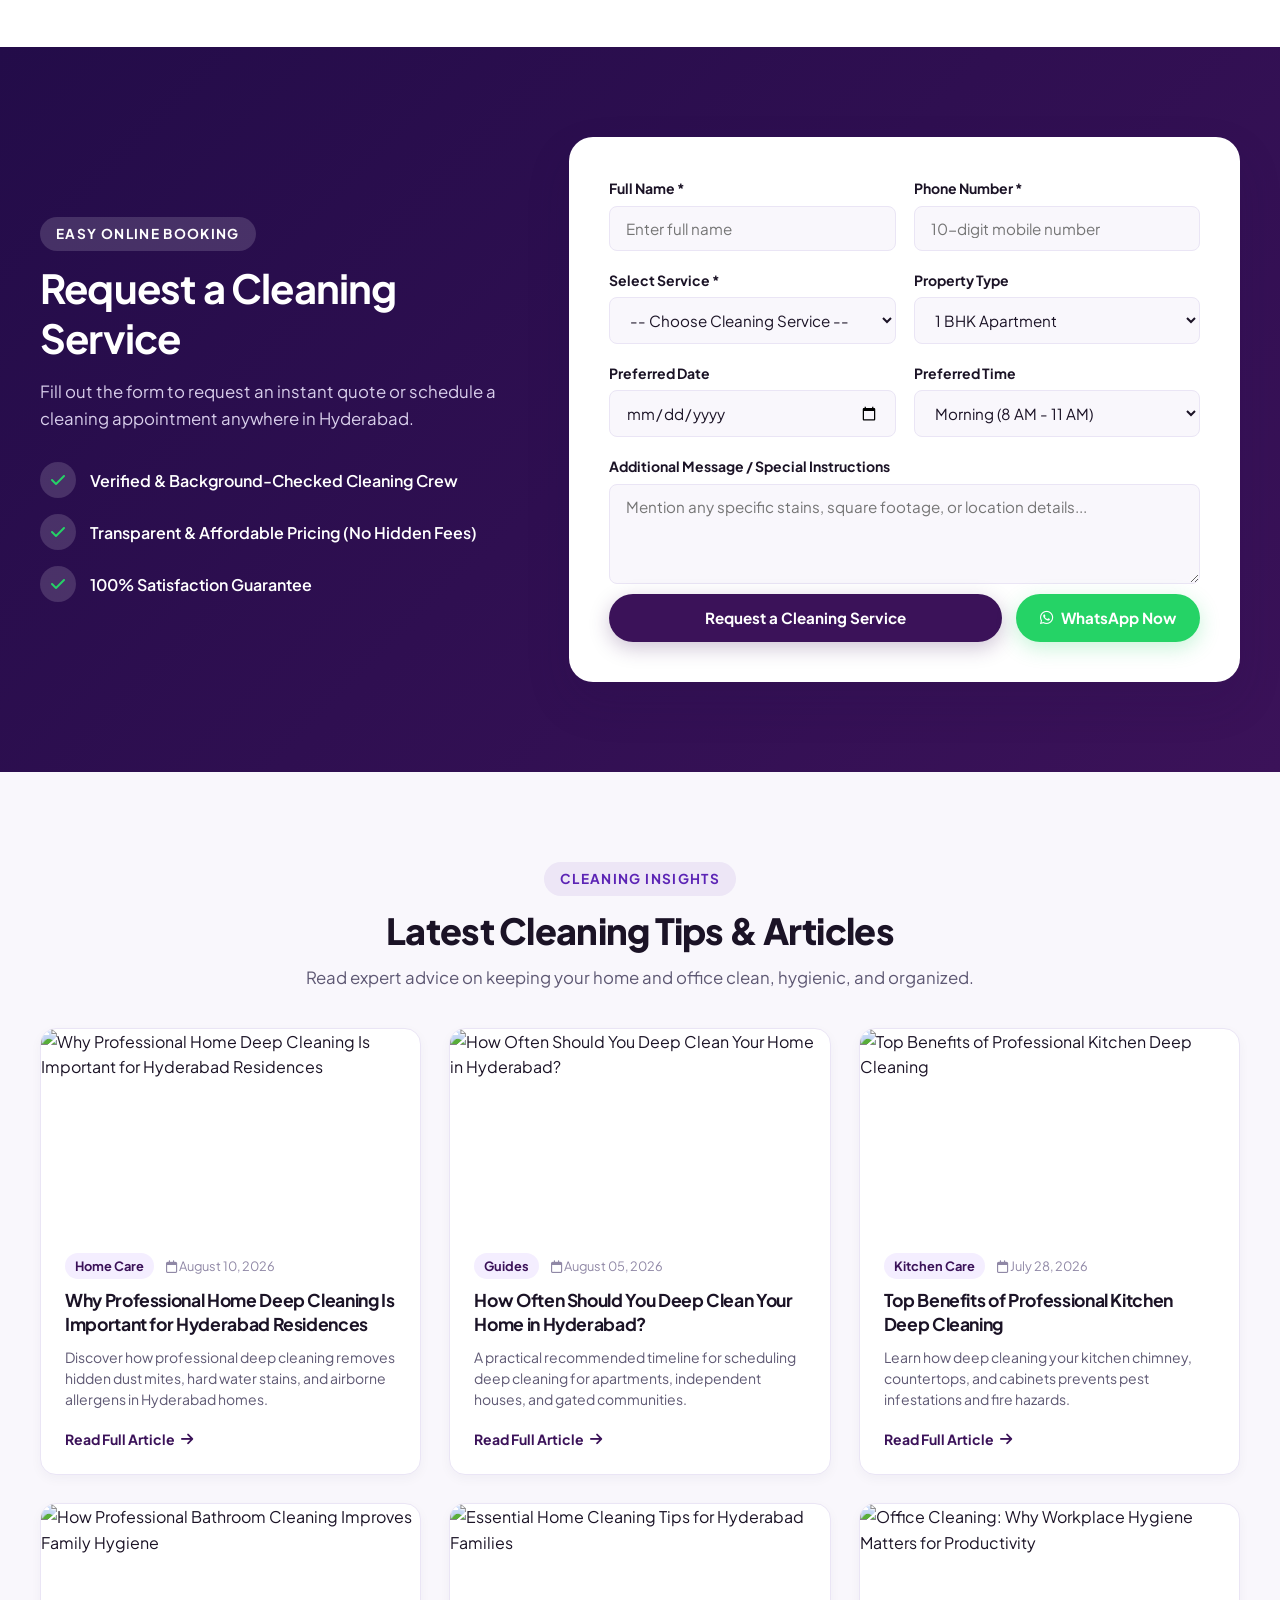
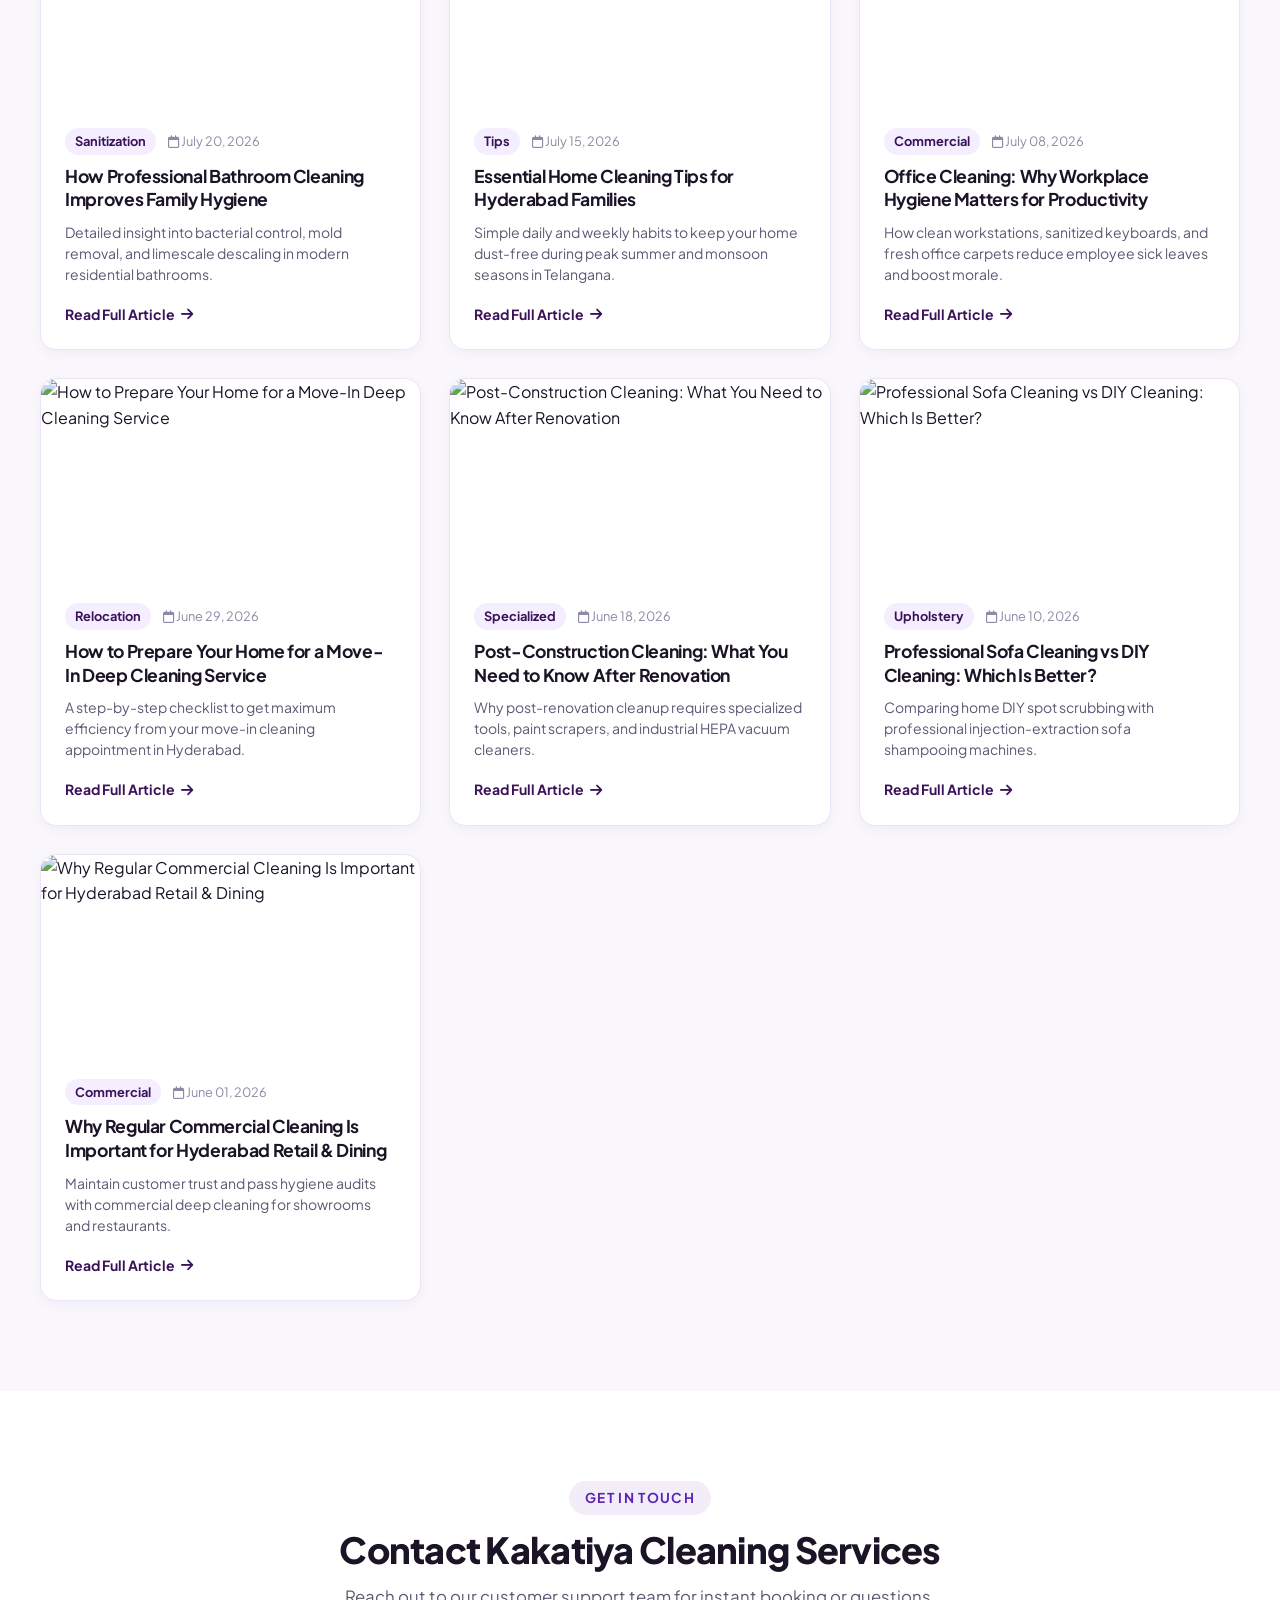
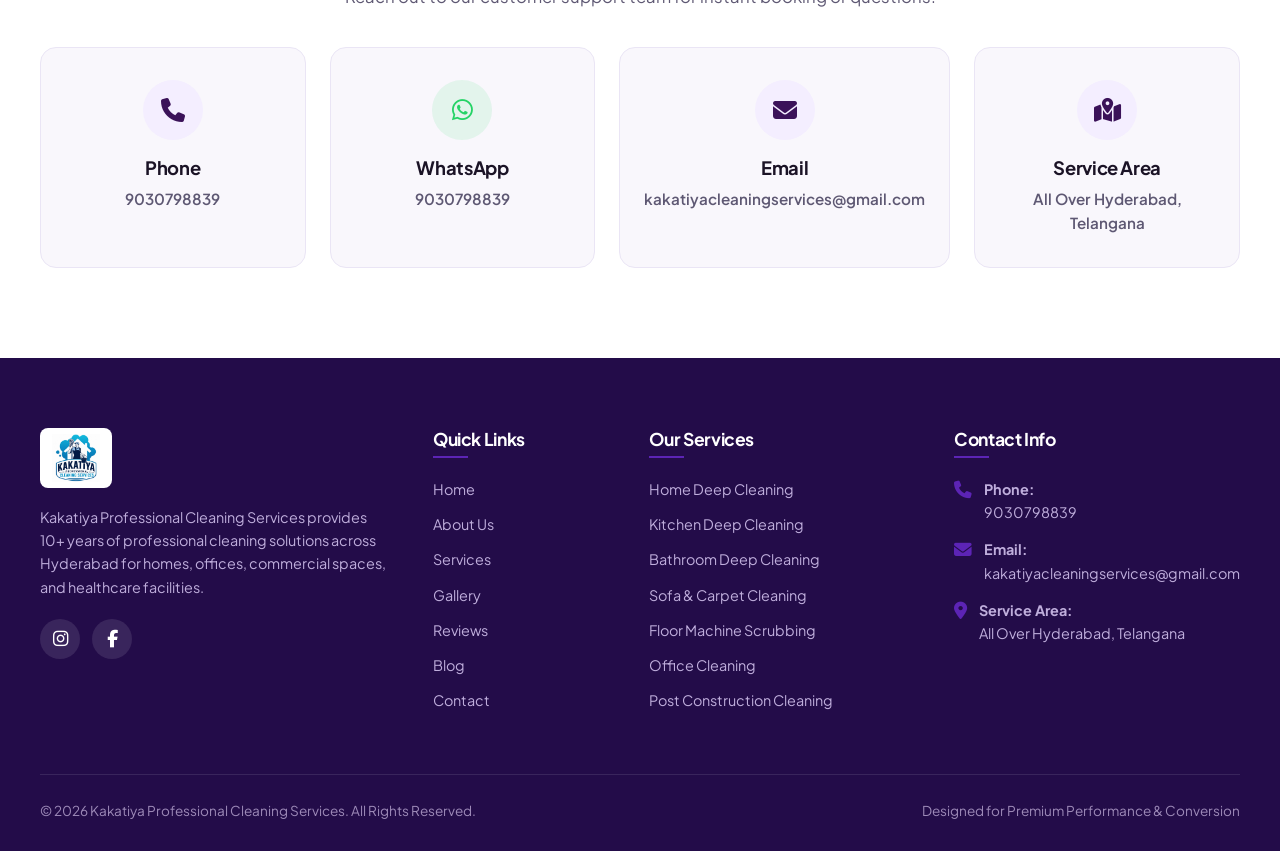
==== commit 8effbbe3: "Position 4 floating action buttons at bottom right, embed Kakatiya logo inside 2nd circle button, an" ====
--- a/index.html
+++ b/index.html
@@ -27,8 +27,8 @@
   <link rel="stylesheet" href="https://cdnjs.cloudflare.com/ajax/libs/font-awesome/6.5.1/css/all.min.css" />
 
   <!-- Custom Stylesheets -->
-  <link rel="stylesheet" href="css/styles.css" />
-  <link rel="stylesheet" href="css/components.css" />
+  <link rel="stylesheet" href="css/styles.css?v=2" />
+  <link rel="stylesheet" href="css/components.css?v=2" />
 
   <!-- Structured Schema Data (LocalBusiness) -->
   <script type="application/ld+json">
@@ -789,10 +789,10 @@
       <span class="side-btn-tooltip">20% OFF Offer</span>
     </button>
     
-    <!-- 2. Booking Calendar Icon (Dark Navy with Green Icon) -->
-    <button onclick="openEnquiryPopup()" class="side-float-btn side-btn-calendar" title="Book Cleaning Service" aria-label="Book Service">
-      <div class="btn-icon-wrapper">
-        <i class="fa-solid fa-calendar-check"></i>
+    <!-- 2. Kakatiya Logo Booking Circle Button -->
+    <button onclick="openEnquiryPopup()" class="side-float-btn side-btn-logo" title="Book Cleaning Service - Kakatiya" aria-label="Book Service">
+      <div class="btn-icon-wrapper logo-circle-wrapper">
+        <img src="assets/images/logo.png" alt="Kakatiya Logo" class="side-logo-img" />
       </div>
       <span class="side-btn-tooltip">Book Service</span>
     </button>
--- a/css/components.css
+++ b/css/components.css
@@ -609,17 +609,18 @@
 }
 
 /* ==========================================================================
-   3. SIDE 4-ICON FLOATING QUICK ACTION BAR (Image 5 Reference)
+   3. SIDE 4-ICON FLOATING QUICK ACTION BAR (Bottom-Right Position)
    ========================================================================== */
 .floating-quick-sidebar {
-  position: fixed;
-  right: 18px;
-  top: 50%;
-  transform: translateY(-50%);
-  display: flex;
-  flex-direction: column;
-  gap: 14px;
-  z-index: 1800;
+  position: fixed !important;
+  right: 20px !important;
+  bottom: 24px !important;
+  top: auto !important;
+  transform: none !important;
+  display: flex !important;
+  flex-direction: column !important;
+  gap: 12px !important;
+  z-index: 1800 !important;
 }
 
 .side-float-btn {
@@ -631,27 +632,55 @@
   justify-content: center;
   position: relative;
   color: #ffffff;
-  box-shadow: 0 8px 24px rgba(0, 0, 0, 0.25);
+  box-shadow: 0 8px 24px rgba(0, 0, 0, 0.28);
   transition: all 0.3s cubic-bezier(0.175, 0.885, 0.32, 1.275);
-  border: 2px solid rgba(255, 255, 255, 0.4);
+  border: 2px solid rgba(255, 255, 255, 0.5);
   cursor: pointer;
   text-decoration: none;
   background: none;
 }
 
 .side-float-btn:hover {
-  transform: scale(1.12) translateX(-4px);
-  box-shadow: 0 12px 30px rgba(0, 0, 0, 0.35);
+  transform: scale(1.14) translateX(-4px);
+  box-shadow: 0 14px 32px rgba(0, 0, 0, 0.4);
 }
 
 .side-btn-gift {
   background: linear-gradient(135deg, #ff8c00 0%, #f97316 100%);
 }
 
-.side-btn-calendar {
-  background: #061533;
-  color: #10b981 !important;
-  border-color: rgba(16, 185, 129, 0.4) !important;
+.side-btn-gift.pulse-on-scroll {
+  animation: giftAttention 1.2s ease-in-out infinite alternate;
+}
+
+@keyframes giftAttention {
+  0% { transform: scale(1); box-shadow: 0 0 15px rgba(255, 140, 0, 0.5); }
+  100% { transform: scale(1.18) translateY(-4px); box-shadow: 0 0 30px rgba(255, 140, 0, 0.9); }
+}
+
+/* 2nd Floating Circle Button: Kakatiya Logo */
+.side-btn-logo {
+  background: #ffffff !important;
+  border: 2.5px solid #061533 !important;
+  box-shadow: 0 8px 22px rgba(6, 21, 51, 0.35) !important;
+  padding: 5px !important;
+  overflow: hidden !important;
+}
+
+.logo-circle-wrapper {
+  width: 100% !important;
+  height: 100% !important;
+  display: flex !important;
+  align-items: center !important;
+  justify-content: center !important;
+}
+
+.side-logo-img {
+  width: 100% !important;
+  height: 100% !important;
+  object-fit: contain !important;
+  display: block !important;
+  border-radius: 50% !important;
 }
 
 .side-btn-phone {
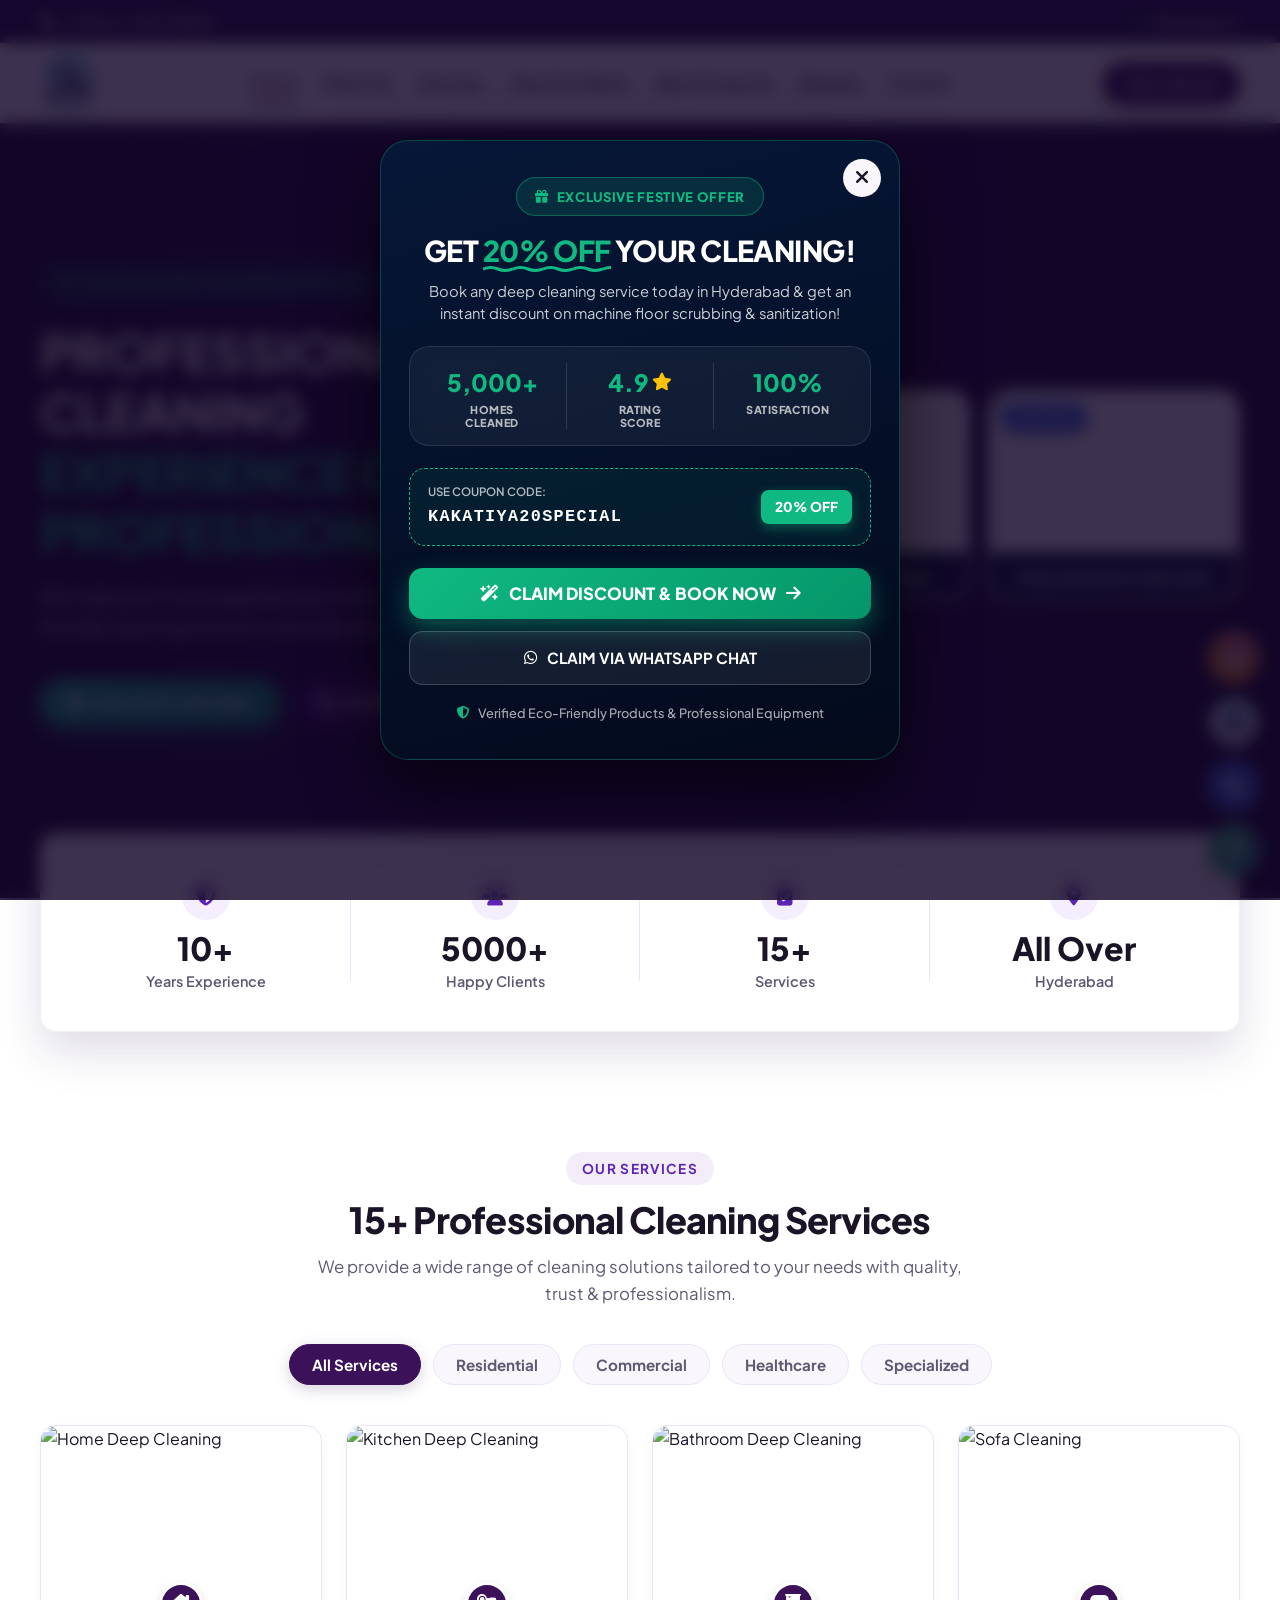
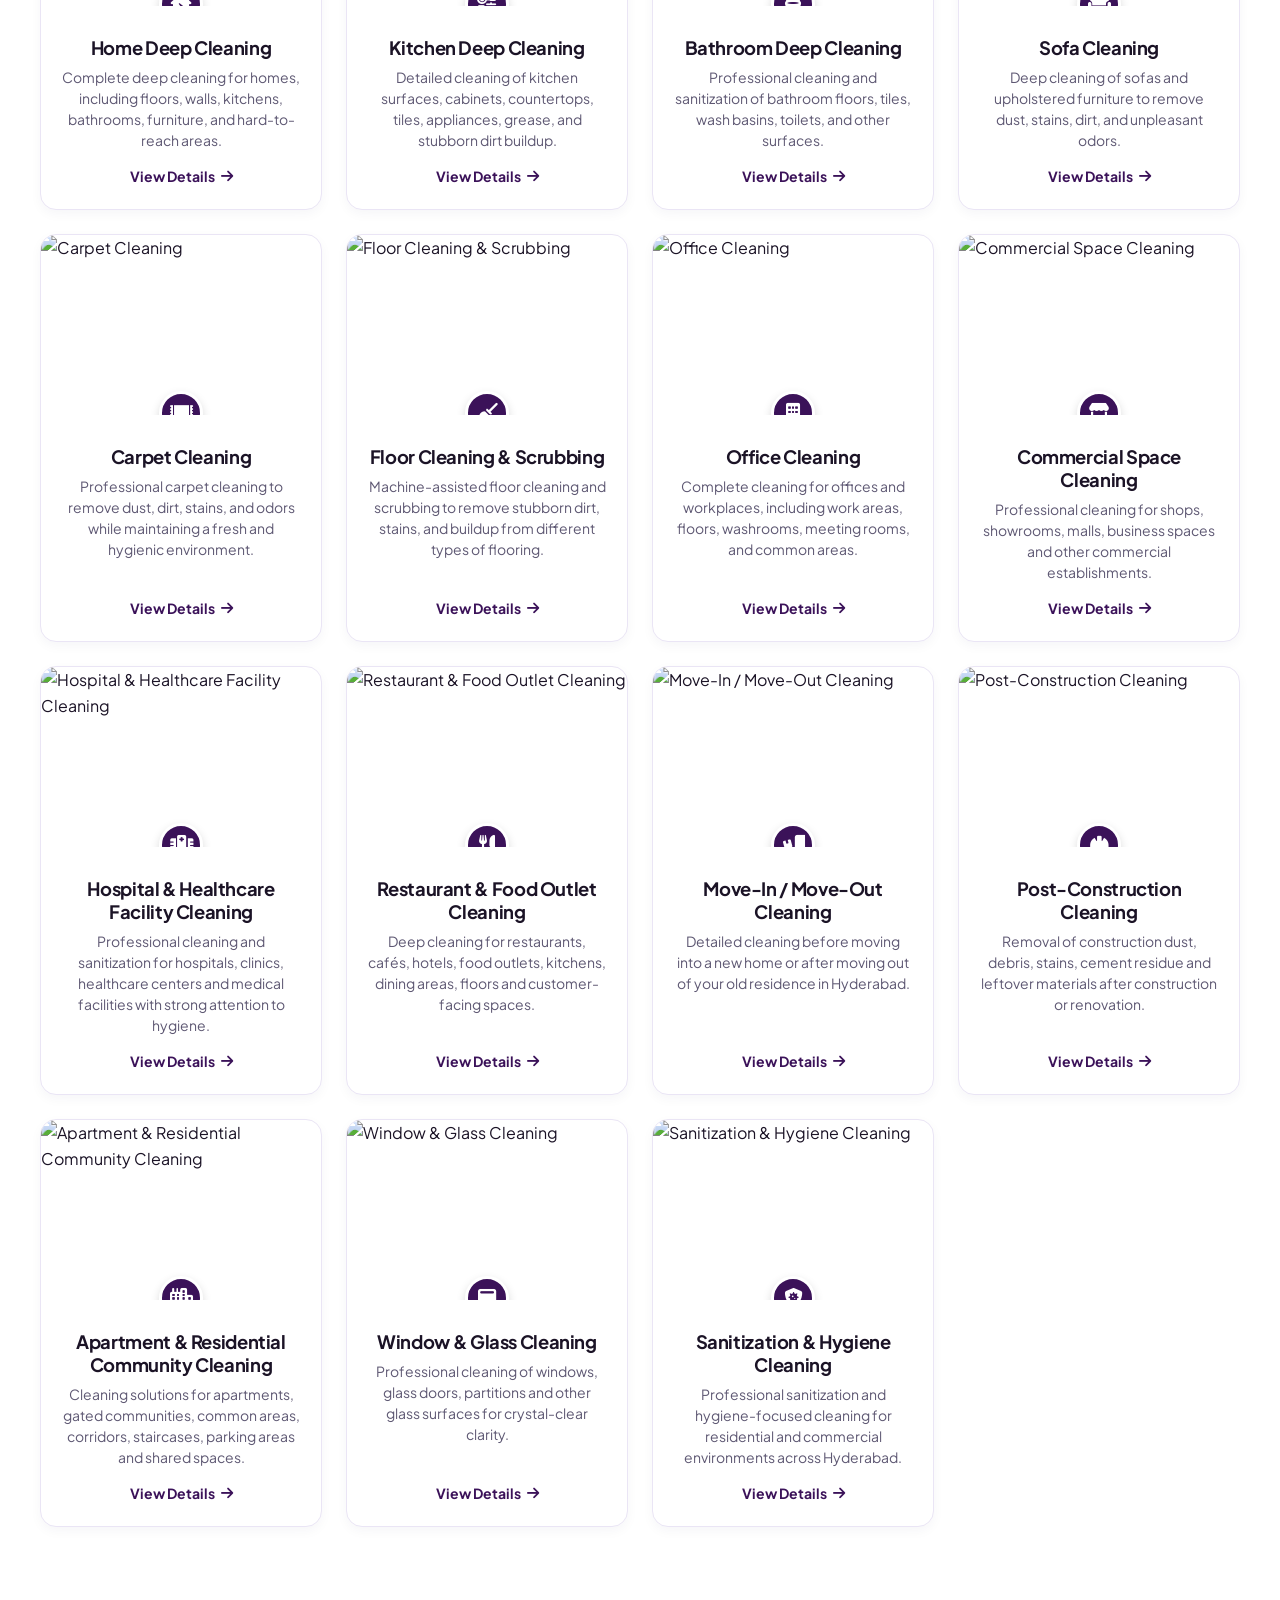
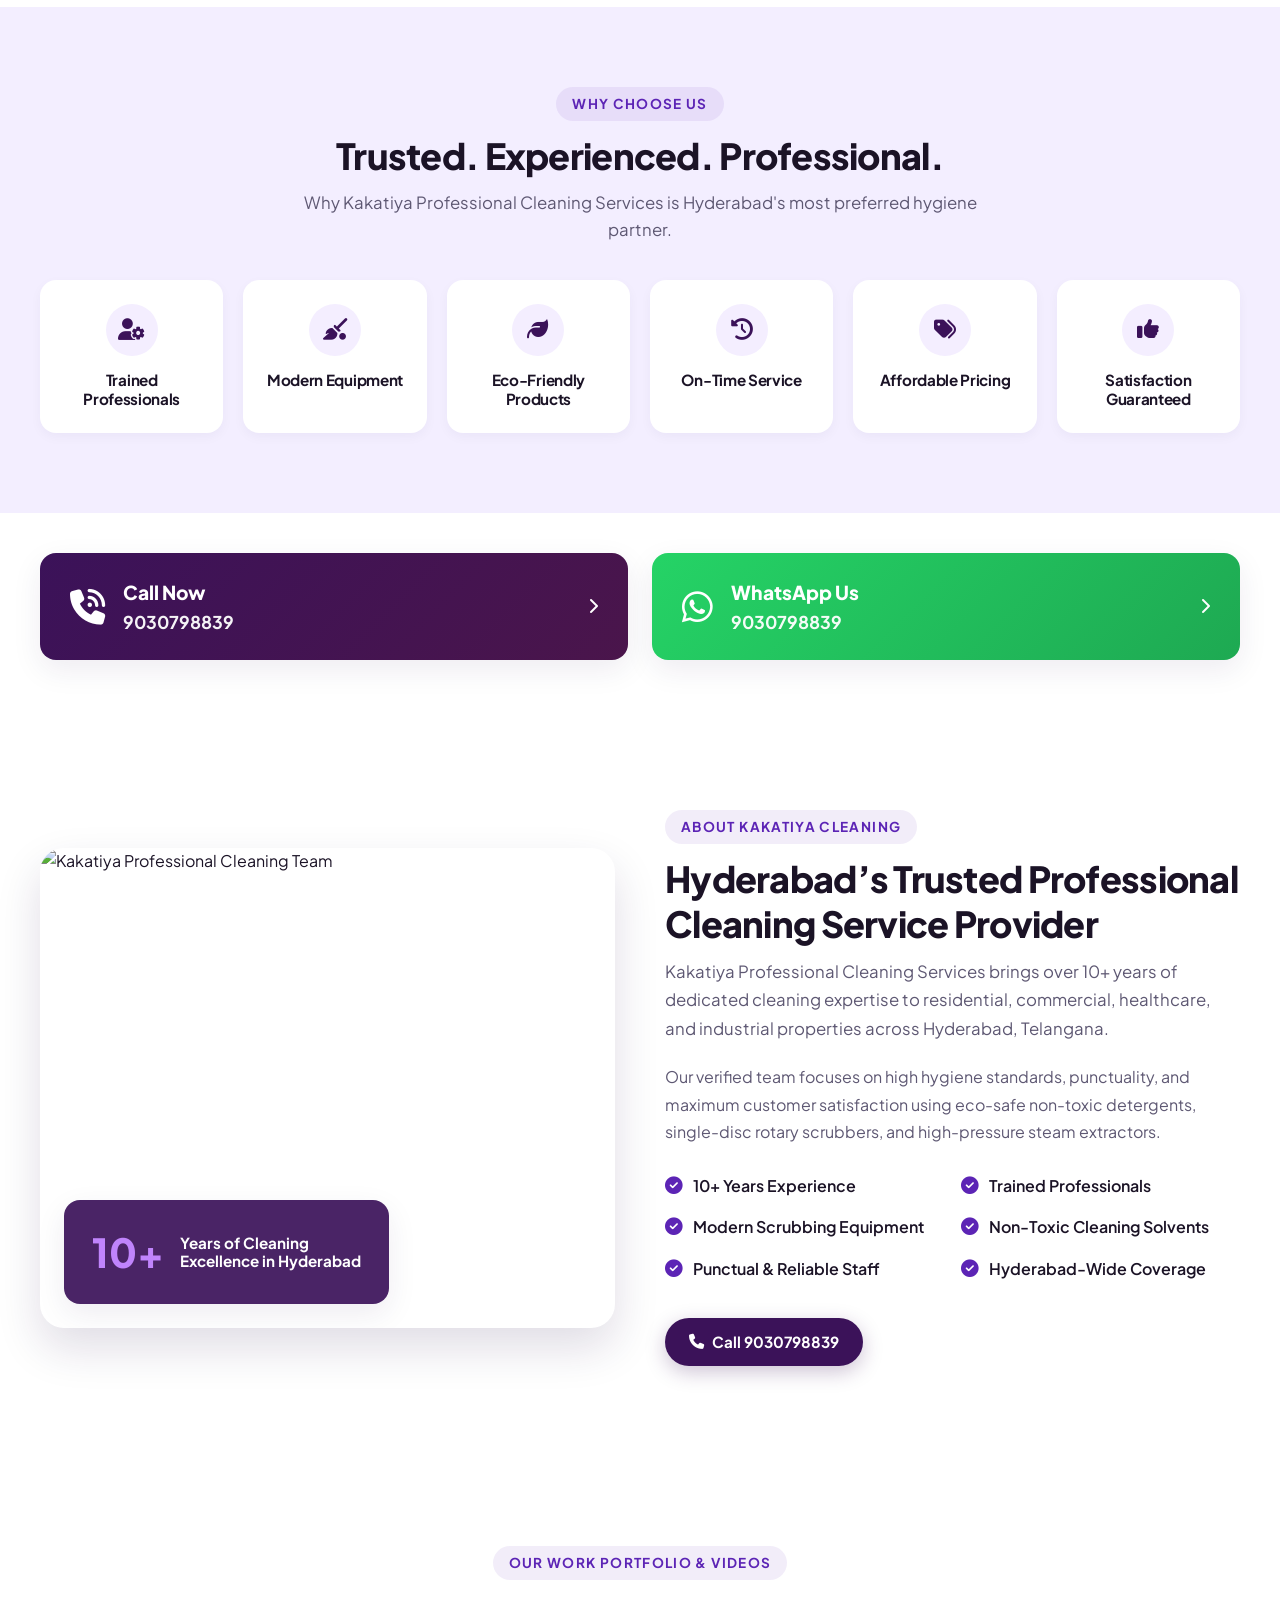
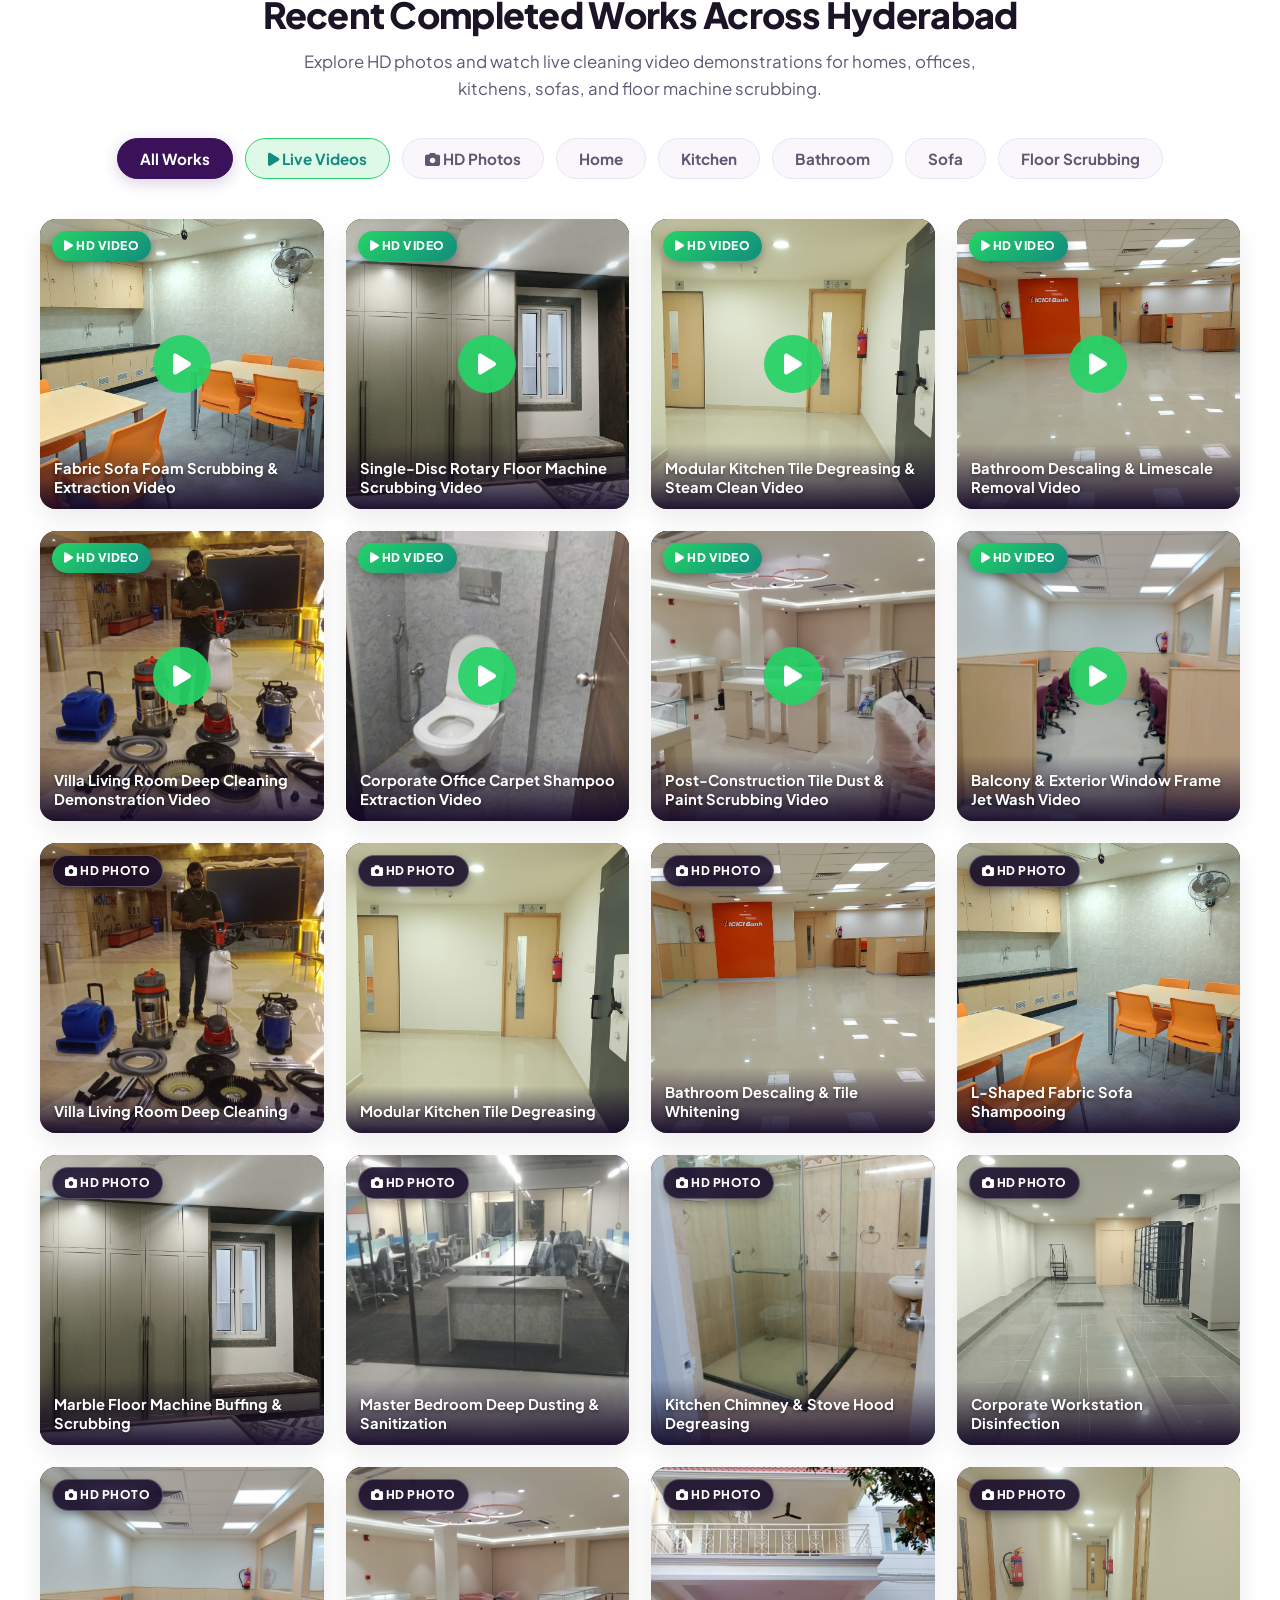
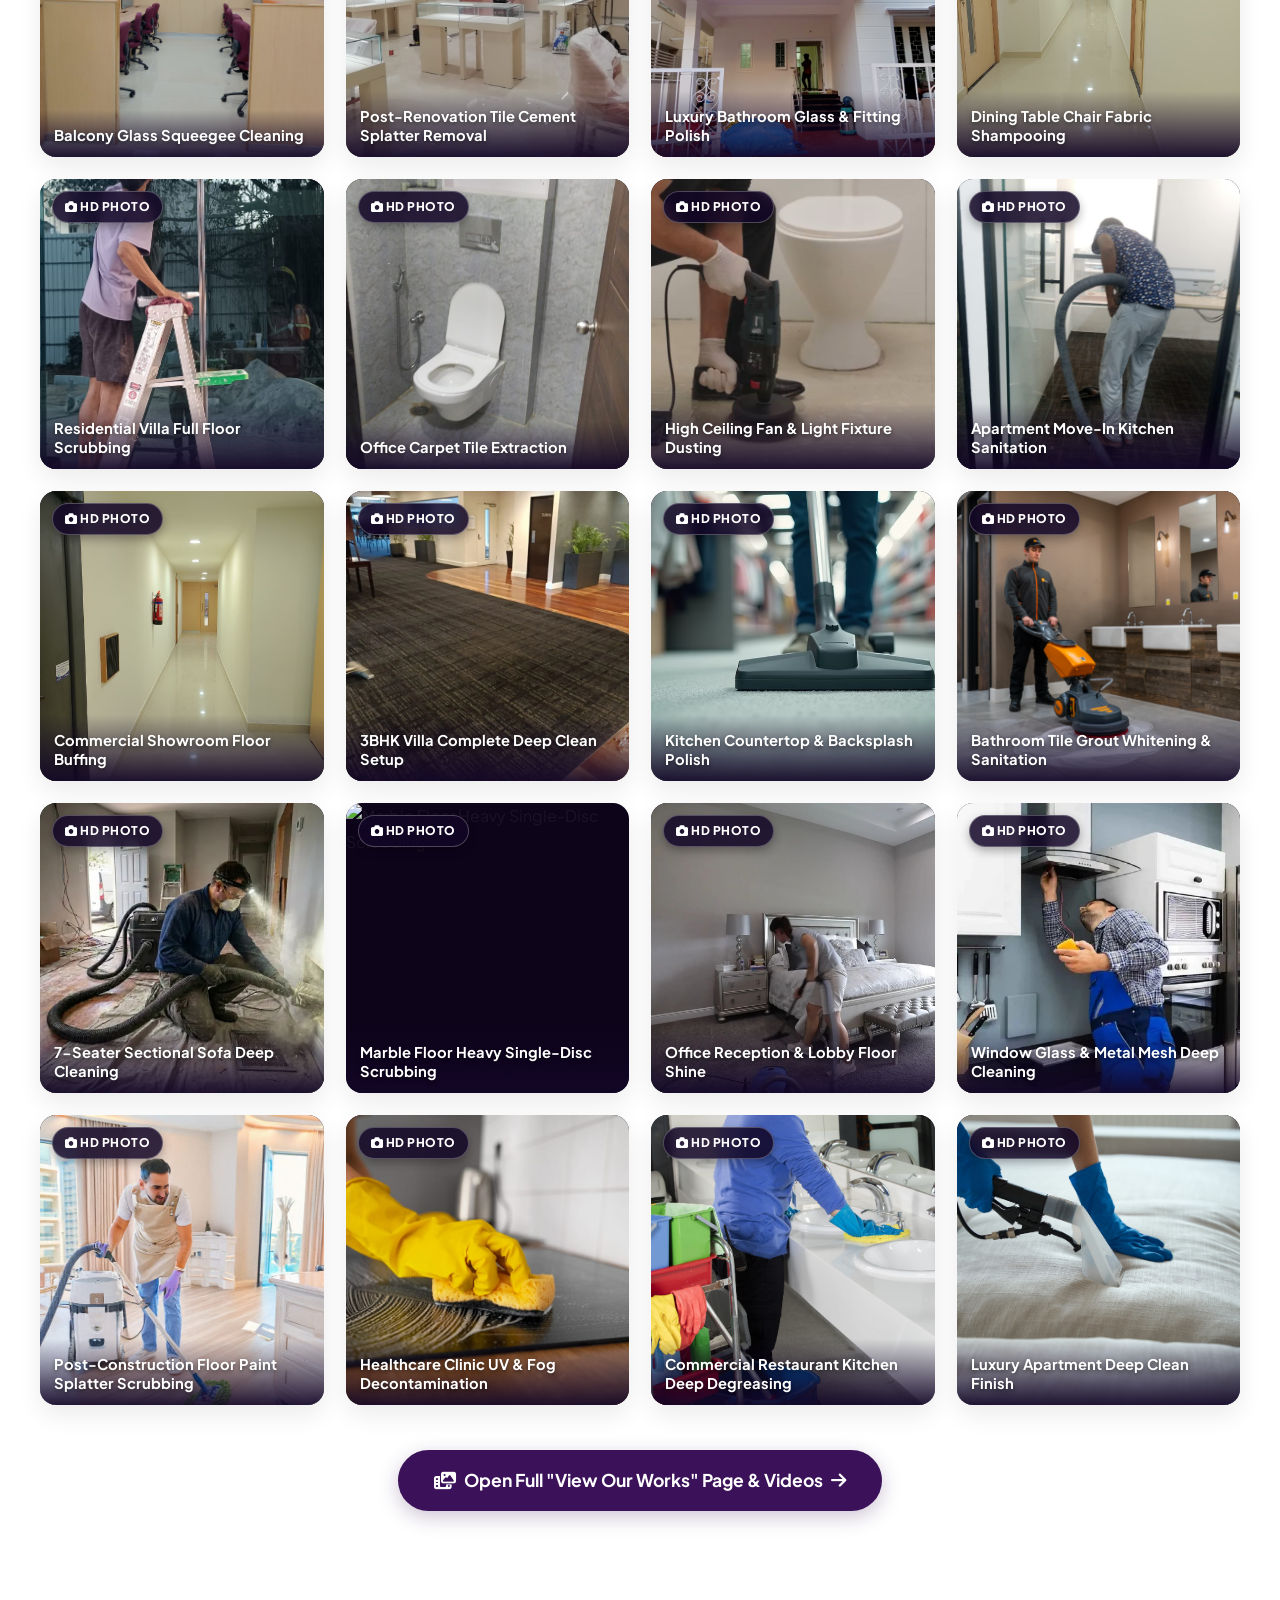
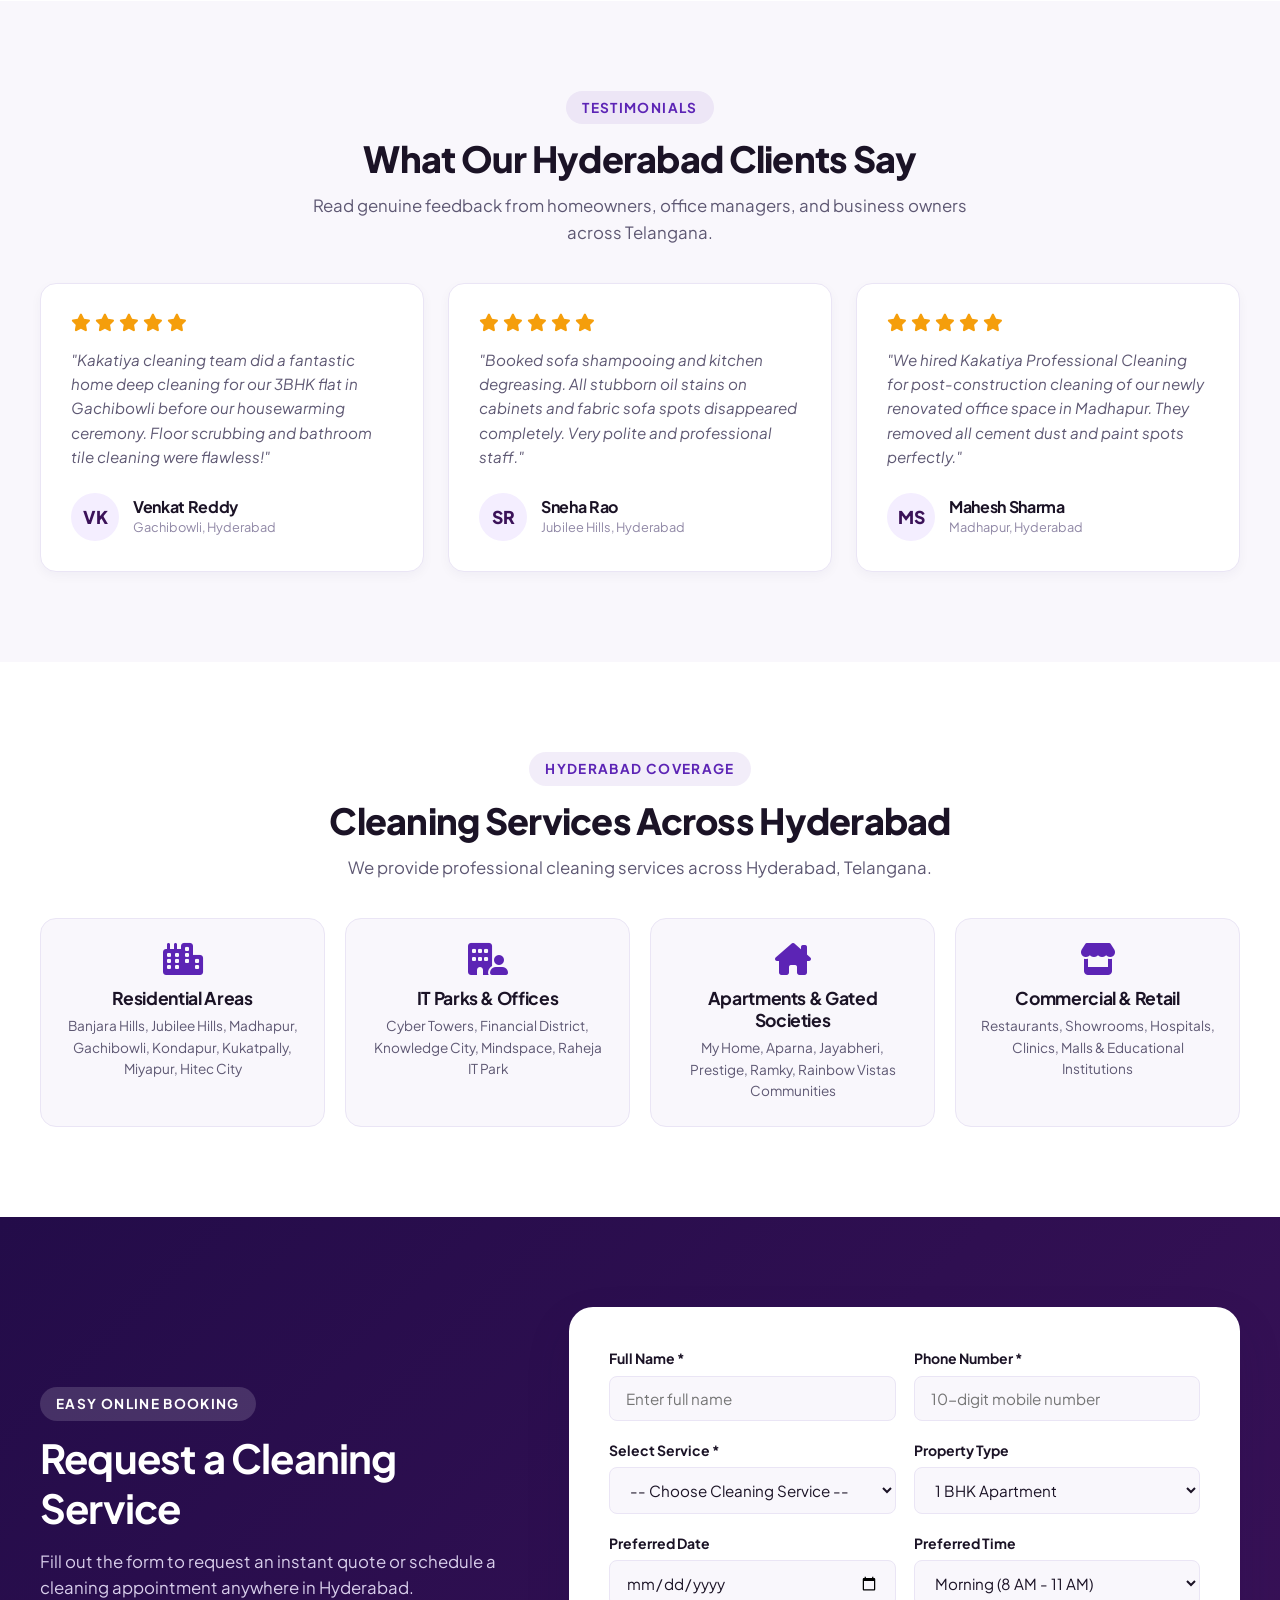
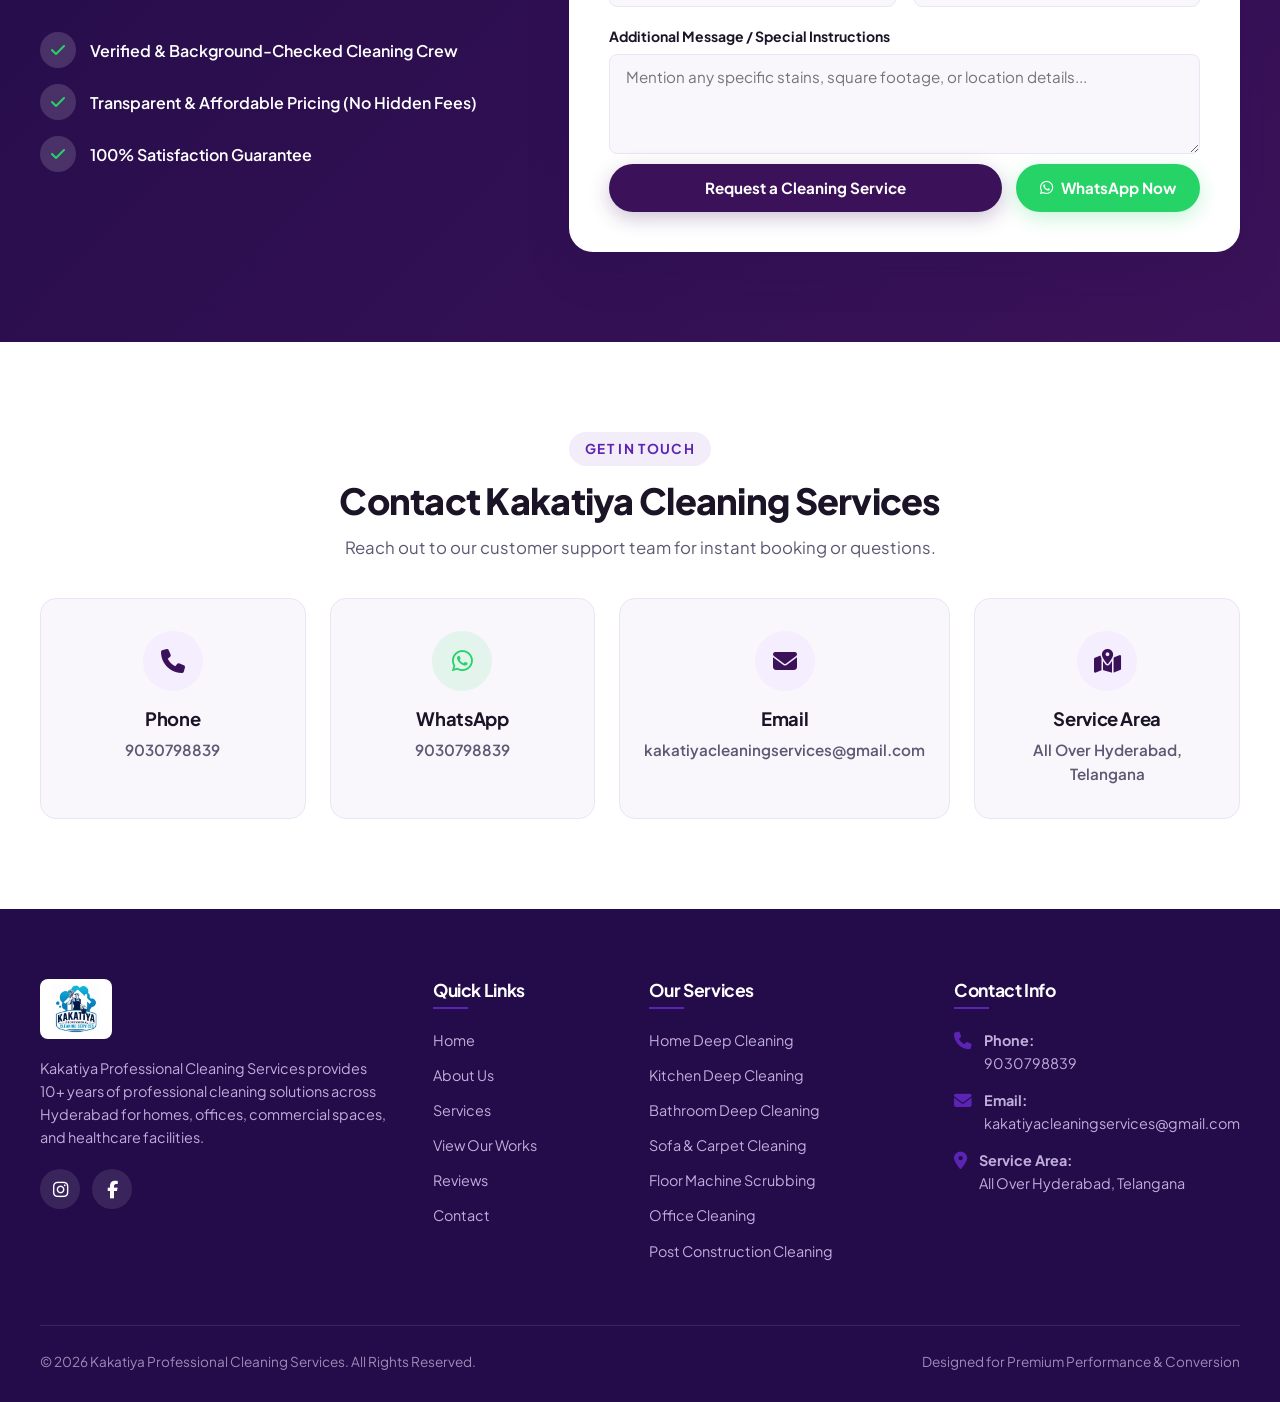
==== commit d7bebec8: "Remove transformations & blog sections, add HD View Our Works page with interactive video player, pr" ====
--- a/index.html
+++ b/index.html
@@ -112,11 +112,9 @@
           <a href="#home" class="nav-link active">Home</a>
           <a href="#about" class="nav-link">About Us</a>
           <a href="#services" class="nav-link">Services</a>
+          <a href="works.html" class="nav-link">View Our Works</a>
           <a href="#why-us" class="nav-link">Why Choose Us</a>
-          <a href="#before-after" class="nav-link">Results</a>
-          <a href="#gallery" class="nav-link">Gallery</a>
           <a href="#reviews" class="nav-link">Reviews</a>
-          <a href="#blog" class="nav-link">Blog</a>
           <a href="#contact" class="nav-link">Contact</a>
         </nav>
 
@@ -372,49 +370,36 @@
     </div>
   </section>
 
-  <!-- ==================== BEFORE & AFTER SECTION ==================== -->
-  <section class="before-after-section" id="before-after">
+  <!-- ==================== GALLERY & WORKS SECTION ==================== -->
+  <section class="gallery-section" id="gallery">
     <div class="container">
       <div class="text-center">
-        <span class="section-tag">REAL TRANSFORMATIONS</span>
-        <h2 class="section-title">Before & After Cleaning Comparison</h2>
+        <span class="section-tag">OUR WORK PORTFOLIO & VIDEOS</span>
+        <h2 class="section-title">Recent Completed Works Across Hyderabad</h2>
         <p class="section-subtitle">
-          Drag the center handle on any image below to see our actual cleaning results!
+          Explore HD photos and watch live cleaning video demonstrations for homes, offices, kitchens, sofas, and floor machine scrubbing.
         </p>
 
-        <div class="ba-controls" id="beforeAfterNav">
-          <!-- Rendered by js/before-after.js -->
-        </div>
-      </div>
-
-      <div class="ba-slider-container" id="beforeAfterContainer" style="margin-top: 30px;">
-        <!-- Rendered by js/before-after.js -->
-      </div>
-    </div>
-  </section>
-
-  <!-- ==================== GALLERY SECTION ==================== -->
-  <section class="gallery-section" id="gallery">
-    <div class="container">
-      <div class="text-center">
-        <span class="section-tag">OUR WORK GALLERY</span>
-        <h2 class="section-title">Recent Projects Across Hyderabad</h2>
-        <p class="section-subtitle">
-          Explore our cleaning transformations for homes, offices, kitchens, and commercial buildings.
-        </p>
-
         <div class="category-tabs">
-          <button class="tab-btn gallery-tab-btn active" data-gallery-category="all">All Photos</button>
+          <button class="tab-btn gallery-tab-btn active" data-gallery-category="all">All Works</button>
+          <button class="tab-btn gallery-tab-btn" data-gallery-category="videos" style="background: rgba(37, 211, 102, 0.15); color: #128C7E; border-color: #25D366;"><i class="fa-solid fa-play"></i> Live Videos</button>
+          <button class="tab-btn gallery-tab-btn" data-gallery-category="photos"><i class="fa-solid fa-camera"></i> HD Photos</button>
           <button class="tab-btn gallery-tab-btn" data-gallery-category="home">Home</button>
           <button class="tab-btn gallery-tab-btn" data-gallery-category="kitchen">Kitchen</button>
           <button class="tab-btn gallery-tab-btn" data-gallery-category="bathroom">Bathroom</button>
           <button class="tab-btn gallery-tab-btn" data-gallery-category="sofa">Sofa</button>
-          <button class="tab-btn gallery-tab-btn" data-gallery-category="office">Office</button>
+          <button class="tab-btn gallery-tab-btn" data-gallery-category="floor">Floor Scrubbing</button>
         </div>
       </div>
 
       <div class="gallery-grid" id="galleryGrid">
         <!-- Rendered by js/gallery.js -->
+      </div>
+
+      <div class="text-center" style="margin-top: 45px;">
+        <a href="works.html" class="btn btn-primary" style="padding: 16px 36px; font-size: 1.1rem; border-radius: 50px;">
+          <i class="fa-solid fa-photo-film"></i> Open Full "View Our Works" Page & Videos <i class="fa-solid fa-arrow-right"></i>
+        </a>
       </div>
     </div>
   </section>
@@ -636,22 +621,7 @@
     </div>
   </section>
 
-  <!-- ==================== BLOG SECTION ==================== -->
-  <section class="blog-section" id="blog">
-    <div class="container">
-      <div class="text-center">
-        <span class="section-tag">CLEANING INSIGHTS</span>
-        <h2 class="section-title">Latest Cleaning Tips & Articles</h2>
-        <p class="section-subtitle">
-          Read expert advice on keeping your home and office clean, hygienic, and organized.
-        </p>
-      </div>
-
-      <div class="blog-grid" id="blogGrid">
-        <!-- Rendered by js/blog.js -->
-      </div>
-    </div>
-  </section>
+
 
   <!-- ==================== CONTACT SECTION ==================== -->
   <section class="contact-section" id="contact">
@@ -721,9 +691,8 @@
             <li><a href="#home">Home</a></li>
             <li><a href="#about">About Us</a></li>
             <li><a href="#services">Services</a></li>
-            <li><a href="#gallery">Gallery</a></li>
+            <li><a href="works.html">View Our Works</a></li>
             <li><a href="#reviews">Reviews</a></li>
-            <li><a href="#blog">Blog</a></li>
             <li><a href="#contact">Contact</a></li>
           </ul>
         </div>
@@ -824,9 +793,7 @@
 
   <!-- JavaScript Files -->
   <script src="js/services.js"></script>
-  <script src="js/before-after.js"></script>
   <script src="js/gallery.js"></script>
-  <script src="js/blog.js"></script>
   <script src="js/popups.js"></script>
   <script src="js/app.js"></script>
 </body>
--- a/css/styles.css
+++ b/css/styles.css
@@ -917,7 +917,26 @@
   border-color: var(--primary);
 }
 
-/* --- GALLERY SECTION --- */
+/* --- WORKS HERO BANNER --- */
+.works-hero-section {
+  padding: 100px 0 70px 0;
+  background: linear-gradient(135deg, #1b0830 0%, #2f1254 50%, #157956 100%);
+  position: relative;
+  overflow: hidden;
+}
+
+.works-hero-section::before {
+  content: '';
+  position: absolute;
+  top: -50%;
+  left: -20%;
+  width: 140%;
+  height: 200%;
+  background: radial-gradient(circle, rgba(37,211,102,0.12) 0%, rgba(0,0,0,0) 65%);
+  pointer-events: none;
+}
+
+/* --- GALLERY SECTION & CARDS --- */
 .gallery-section {
   padding: 90px 0;
   background-color: var(--bg-white);
@@ -926,16 +945,23 @@
 .gallery-grid {
   display: grid;
   grid-template-columns: repeat(4, 1fr);
-  gap: 20px;
+  gap: 22px;
 }
 
 .gallery-item {
   position: relative;
   border-radius: var(--border-radius-md);
   overflow: hidden;
-  height: 250px;
-  box-shadow: var(--shadow-sm);
+  height: 290px;
+  box-shadow: 0 10px 25px rgba(0, 0, 0, 0.08);
   cursor: pointer;
+  background: #0d041a;
+  transition: transform 0.35s ease, box-shadow 0.35s ease;
+}
+
+.gallery-item:hover {
+  transform: translateY(-5px);
+  box-shadow: 0 18px 35px rgba(0, 0, 0, 0.2);
 }
 
 .gallery-item img {
@@ -943,6 +969,86 @@
   height: 100%;
   object-fit: cover;
   transition: transform 0.5s ease;
+}
+
+.gallery-badge-tag {
+  position: absolute;
+  top: 12px;
+  left: 12px;
+  padding: 5px 12px;
+  border-radius: 30px;
+  font-size: 0.75rem;
+  font-weight: 800;
+  letter-spacing: 0.5px;
+  text-transform: uppercase;
+  z-index: 5;
+  box-shadow: 0 4px 10px rgba(0,0,0,0.3);
+}
+
+.badge-video {
+  background: linear-gradient(135deg, #25D366 0%, #128C7E 100%);
+  color: #ffffff;
+}
+
+.badge-photo {
+  background: rgba(18, 6, 38, 0.85);
+  backdrop-filter: blur(4px);
+  color: #ffffff;
+  border: 1px solid rgba(255,255,255,0.25);
+}
+
+.gallery-play-btn-pulse {
+  position: absolute;
+  top: 50%;
+  left: 50%;
+  transform: translate(-50%, -50%);
+  z-index: 6;
+  pointer-events: none;
+}
+
+.play-icon-circle {
+  width: 58px;
+  height: 58px;
+  background: rgba(37, 211, 102, 0.92);
+  color: #ffffff;
+  border-radius: 50%;
+  display: flex;
+  align-items: center;
+  justify-content: center;
+  font-size: 1.5rem;
+  box-shadow: 0 0 0 0 rgba(37, 211, 102, 0.6);
+  animation: playPulse 2s infinite;
+}
+
+@keyframes playPulse {
+  0% {
+    box-shadow: 0 0 0 0 rgba(37, 211, 102, 0.7);
+  }
+  70% {
+    box-shadow: 0 0 0 18px rgba(37, 211, 102, 0);
+  }
+  100% {
+    box-shadow: 0 0 0 0 rgba(37, 211, 102, 0);
+  }
+}
+
+.gallery-bottom-caption {
+  position: absolute;
+  bottom: 0;
+  left: 0;
+  width: 100%;
+  padding: 16px 14px 12px 14px;
+  background: linear-gradient(180deg, rgba(0,0,0,0) 0%, rgba(18, 6, 38, 0.92) 100%);
+  z-index: 4;
+  transition: opacity 0.3s ease;
+}
+
+.gallery-card-title {
+  color: #ffffff;
+  font-size: 0.92rem;
+  font-weight: 700;
+  line-height: 1.3;
+  text-shadow: 0 2px 4px rgba(0,0,0,0.5);
 }
 
 .gallery-overlay {
@@ -951,7 +1057,8 @@
   left: 0;
   width: 100%;
   height: 100%;
-  background: rgba(35, 12, 73, 0.75);
+  background: rgba(27, 8, 48, 0.82);
+  backdrop-filter: blur(3px);
   display: flex;
   flex-direction: column;
   align-items: center;
@@ -961,10 +1068,11 @@
   color: #ffffff;
   padding: 20px;
   text-align: center;
+  z-index: 7;
 }
 
 .gallery-item:hover img {
-  transform: scale(1.1);
+  transform: scale(1.08);
 }
 
 .gallery-item:hover .gallery-overlay {
@@ -972,20 +1080,30 @@
 }
 
 .gallery-zoom-icon {
-  width: 46px;
-  height: 46px;
+  width: 52px;
+  height: 52px;
   background: var(--whatsapp-green);
   border-radius: 50%;
   display: flex;
   align-items: center;
   justify-content: center;
-  font-size: 1.2rem;
-  margin-bottom: 10px;
+  font-size: 1.35rem;
+  margin-bottom: 12px;
+  box-shadow: 0 8px 20px rgba(37,211,102,0.4);
 }
 
 .gallery-title {
   font-size: 1.05rem;
   font-weight: 700;
+  margin-bottom: 6px;
+}
+
+.gallery-click-hint {
+  font-size: 0.8rem;
+  opacity: 0.85;
+  background: rgba(255,255,255,0.2);
+  padding: 4px 12px;
+  border-radius: 20px;
 }
 
 /* --- REVIEWS / TESTIMONIALS --- */
@@ -1685,6 +1803,12 @@
   .gallery-grid, .reviews-grid, .blog-grid, .contact-grid, .area-grid {
     grid-template-columns: 1fr;
   }
+  .gallery-item {
+    height: 260px;
+  }
+  .works-hero-section h1 {
+    font-size: 1.95rem !important;
+  }
   .ba-comparison {
     height: 270px;
   }
--- a/css/components.css
+++ b/css/components.css
@@ -225,6 +225,63 @@
 
 .lightbox-next {
   right: -60px;
+}
+
+/* --- VIDEO PLAYER MODAL --- */
+.video-modal-card {
+  max-width: 820px;
+  width: 95%;
+  background: #110526;
+  border-radius: var(--border-radius-lg);
+  padding: 24px;
+  box-shadow: 0 25px 60px rgba(0, 0, 0, 0.6);
+  position: relative;
+  border: 1px solid rgba(255, 255, 255, 0.15);
+}
+
+.video-modal-header {
+  margin-bottom: 16px;
+  text-align: center;
+}
+
+.video-badge-tag {
+  display: inline-block;
+  background: rgba(37, 211, 102, 0.2);
+  color: #25D366;
+  font-size: 0.78rem;
+  font-weight: 800;
+  padding: 4px 12px;
+  border-radius: 20px;
+  margin-bottom: 8px;
+  border: 1px solid rgba(37, 211, 102, 0.4);
+}
+
+.video-modal-title {
+  color: #ffffff;
+  font-size: 1.4rem;
+  font-weight: 700;
+  line-height: 1.3;
+}
+
+.video-wrapper {
+  position: relative;
+  width: 100%;
+  border-radius: 12px;
+  overflow: hidden;
+  box-shadow: 0 10px 30px rgba(0,0,0,0.5);
+  background: #000000;
+}
+
+.modal-video-player {
+  width: 100%;
+  max-height: 72vh;
+  display: block;
+  outline: none;
+}
+
+.video-modal-footer {
+  margin-top: 20px;
+  text-align: center;
 }
 
 /* --- BLOG ARTICLE MODAL READER --- */
@@ -973,8 +1030,30 @@
   color: #10b981;
 }
 
+/* Enquiry Popup Logo Circle (Image 6 Reference) */
+.popup-logo-badge {
+  width: 72px !important;
+  height: 72px !important;
+  background: #ffffff !important;
+  border-radius: 50% !important;
+  padding: 8px !important;
+  box-shadow: 0 8px 20px rgba(0, 0, 0, 0.12) !important;
+  border: 2px solid rgba(16, 185, 129, 0.3) !important;
+  display: flex !important;
+  align-items: center !important;
+  justify-content: center !important;
+  margin: 0 auto 16px auto !important;
+}
+
+.popup-badge-logo-img {
+  width: 100% !important;
+  height: 100% !important;
+  object-fit: contain !important;
+  display: block !important;
+}
+
 /* ==========================================================================
-   5. MOBILE RESPONSIVE MEDIA QUERIES
+   5. MOBILE RESPONSIVE MEDIA QUERIES (Image 7 Reference - Content Fitting)
    ========================================================================== */
 @media (max-width: 992px) {
   .hero-layout {
@@ -999,15 +1078,112 @@
   .hero-feature-cards {
     grid-template-columns: 1fr;
   }
+
+  /* Festive Offer Modal Mobile View Fitting */
+  .modal-overlay {
+    padding: 10px !important;
+  }
+  
   .festive-offer-card {
-    padding: 26px 16px !important;
-  }
+    padding: 20px 12px 16px 12px !important;
+    max-width: 100% !important;
+    border-radius: 20px !important;
+    box-sizing: border-box !important;
+  }
+
+  .festive-top-badge {
+    font-size: 0.72rem !important;
+    padding: 5px 12px !important;
+    margin-bottom: 10px !important;
+  }
+
   .festive-title {
-    font-size: 1.45rem;
-  }
+    font-size: 1.25rem !important;
+    line-height: 1.2 !important;
+    margin-bottom: 8px !important;
+  }
+
+  .festive-subtitle {
+    font-size: 0.78rem !important;
+    line-height: 1.35 !important;
+    margin-bottom: 14px !important;
+    padding: 0 4px !important;
+  }
+
+  .festive-stats-card {
+    padding: 10px 4px !important;
+    margin-bottom: 14px !important;
+  }
+
   .festive-stat-value {
-    font-size: 1.25rem;
-  }
-}
-
-
+    font-size: 1.12rem !important;
+  }
+
+  .festive-stat-label {
+    font-size: 0.58rem !important;
+    letter-spacing: 0.02em !important;
+  }
+
+  .festive-coupon-box {
+    padding: 10px 10px !important;
+    margin-bottom: 14px !important;
+    flex-wrap: wrap !important;
+    gap: 6px !important;
+    justify-content: center !important;
+    text-align: center !important;
+  }
+
+  .coupon-left {
+    text-align: center !important;
+    width: 100% !important;
+  }
+
+  .coupon-label {
+    font-size: 0.65rem !important;
+  }
+
+  .coupon-code {
+    font-size: 0.85rem !important;
+    letter-spacing: 0.02em !important;
+    word-break: break-all !important;
+  }
+
+  .coupon-badge {
+    font-size: 0.75rem !important;
+    padding: 4px 10px !important;
+    margin-top: 2px !important;
+  }
+
+  .festive-actions {
+    gap: 8px !important;
+    margin-bottom: 12px !important;
+  }
+
+  .btn-festive-primary {
+    font-size: 0.85rem !important;
+    padding: 12px 10px !important;
+    border-radius: 12px !important;
+    gap: 6px !important;
+    white-space: normal !important;
+    line-height: 1.25 !important;
+    width: 100% !important;
+    box-sizing: border-box !important;
+  }
+
+  .btn-festive-whatsapp {
+    font-size: 0.82rem !important;
+    padding: 11px 10px !important;
+    border-radius: 12px !important;
+    gap: 6px !important;
+    white-space: normal !important;
+    width: 100% !important;
+    box-sizing: border-box !important;
+  }
+
+  .festive-footer-note {
+    font-size: 0.68rem !important;
+    line-height: 1.3 !important;
+  }
+}
+
+
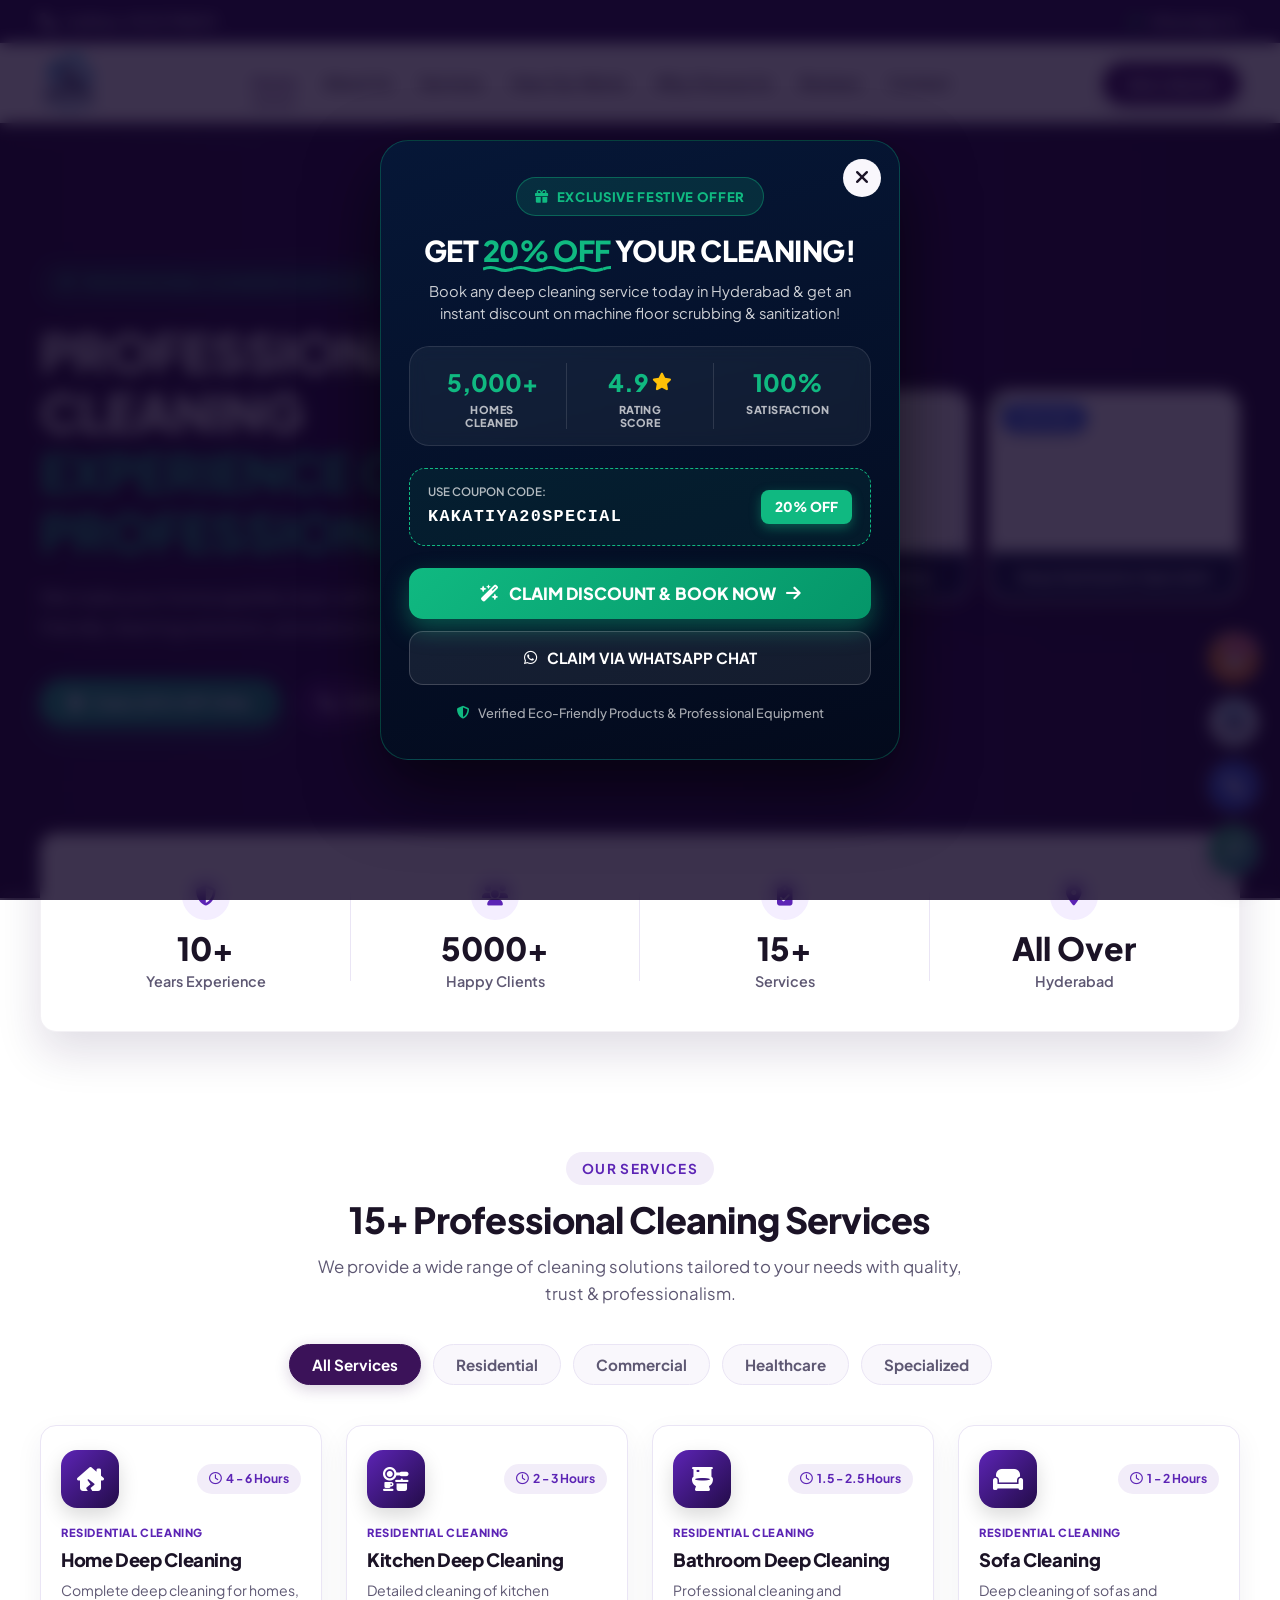
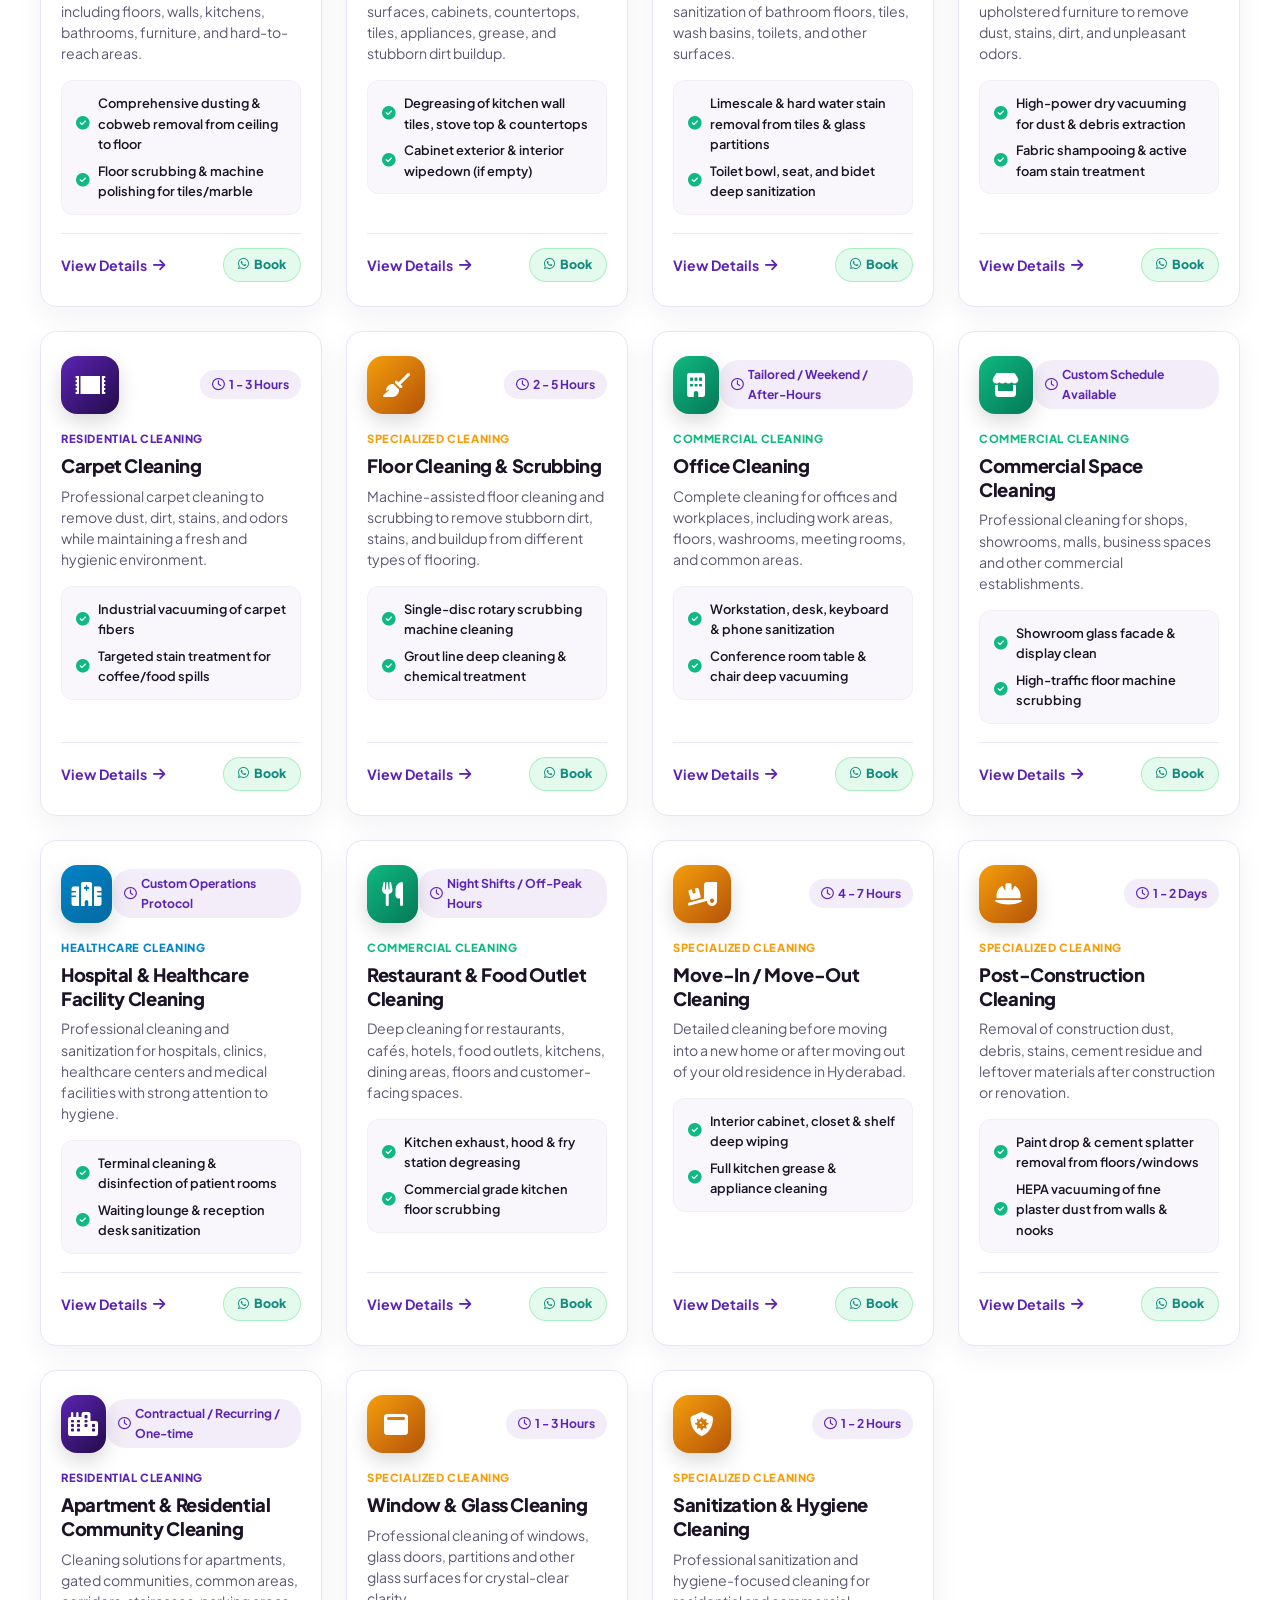
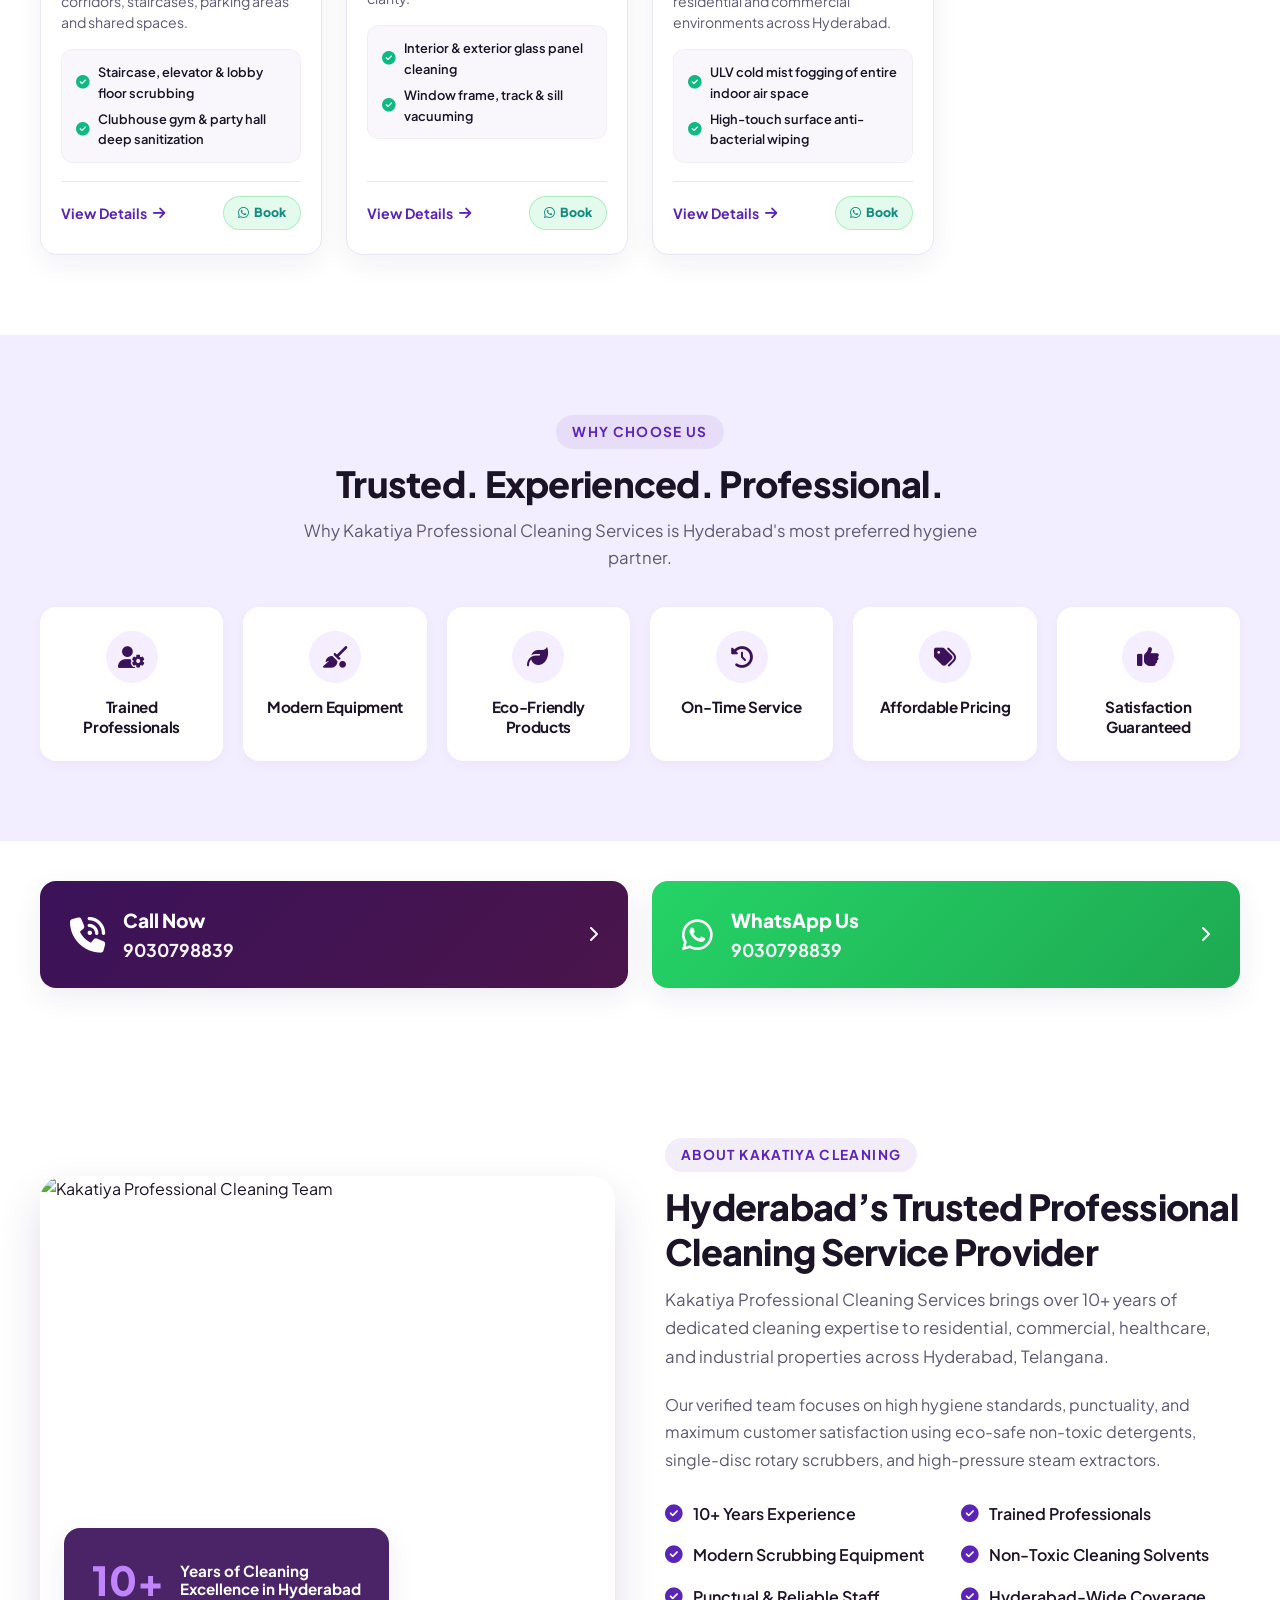
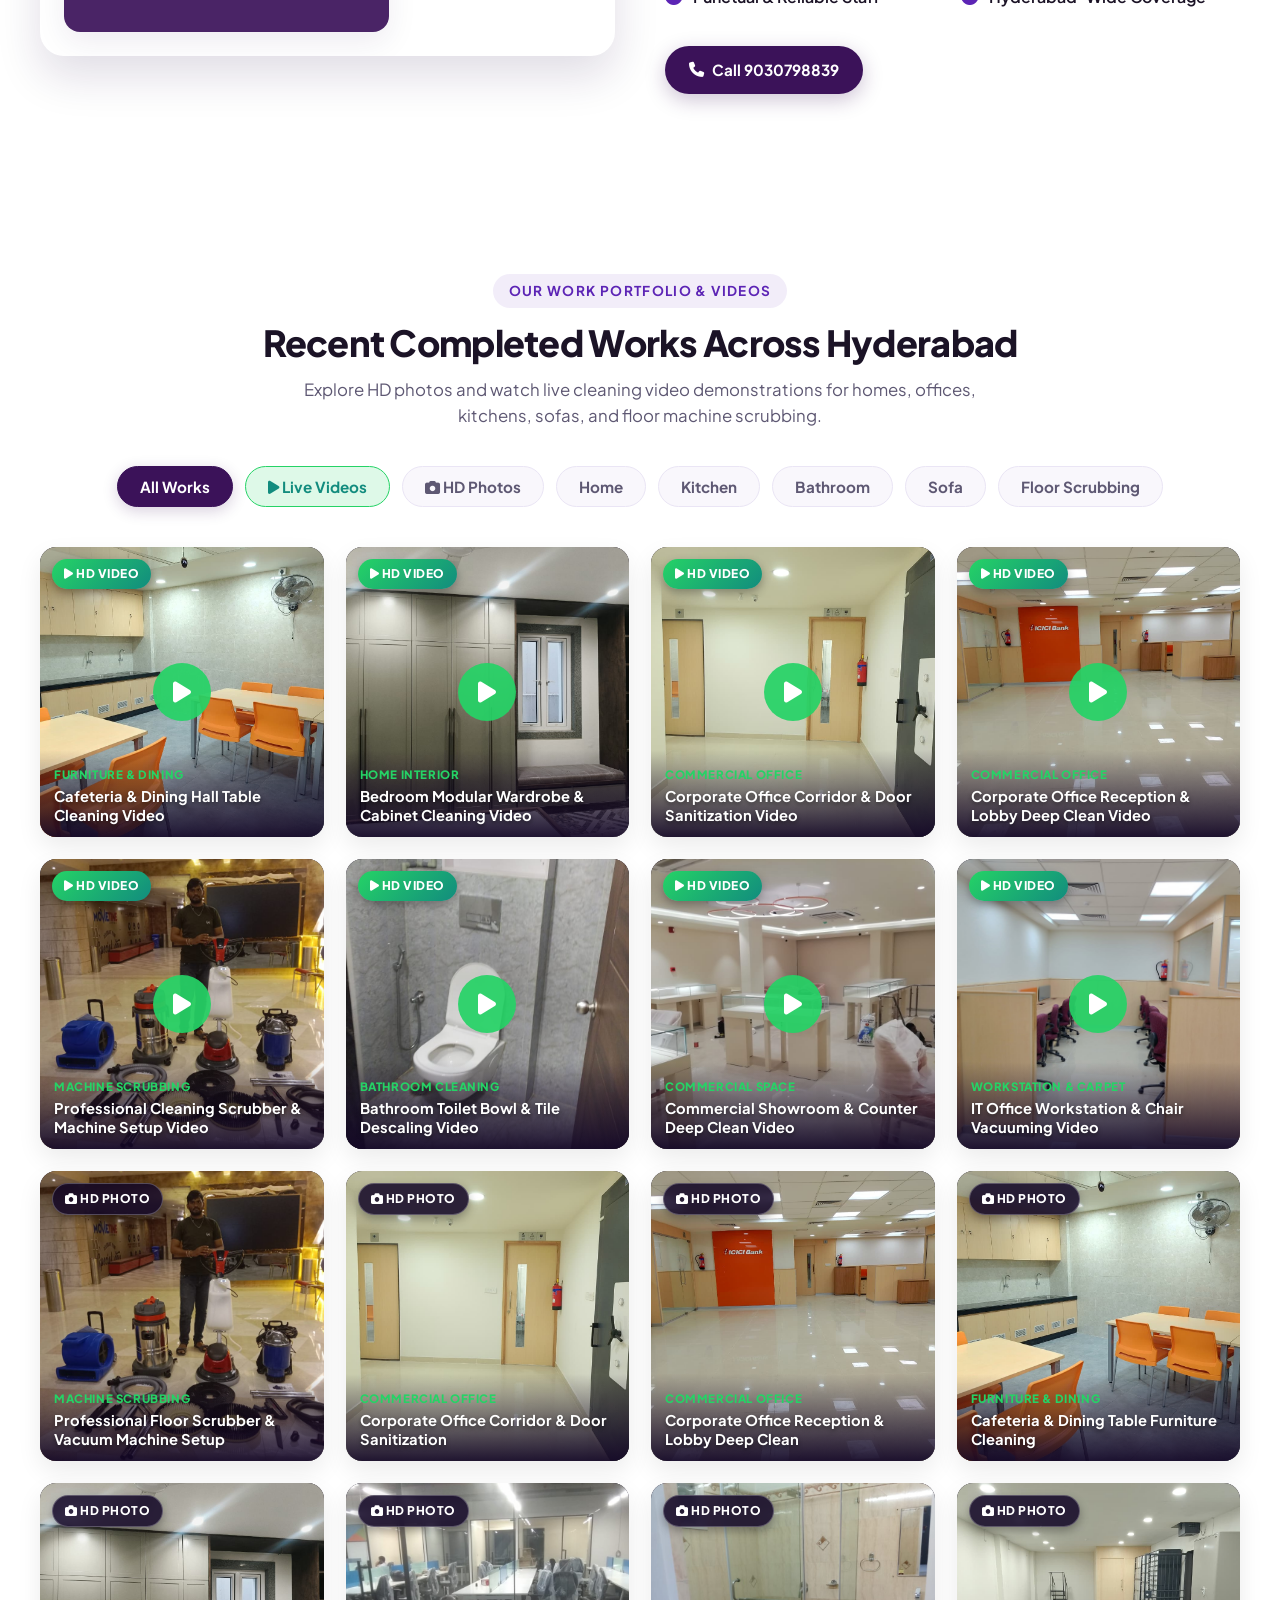
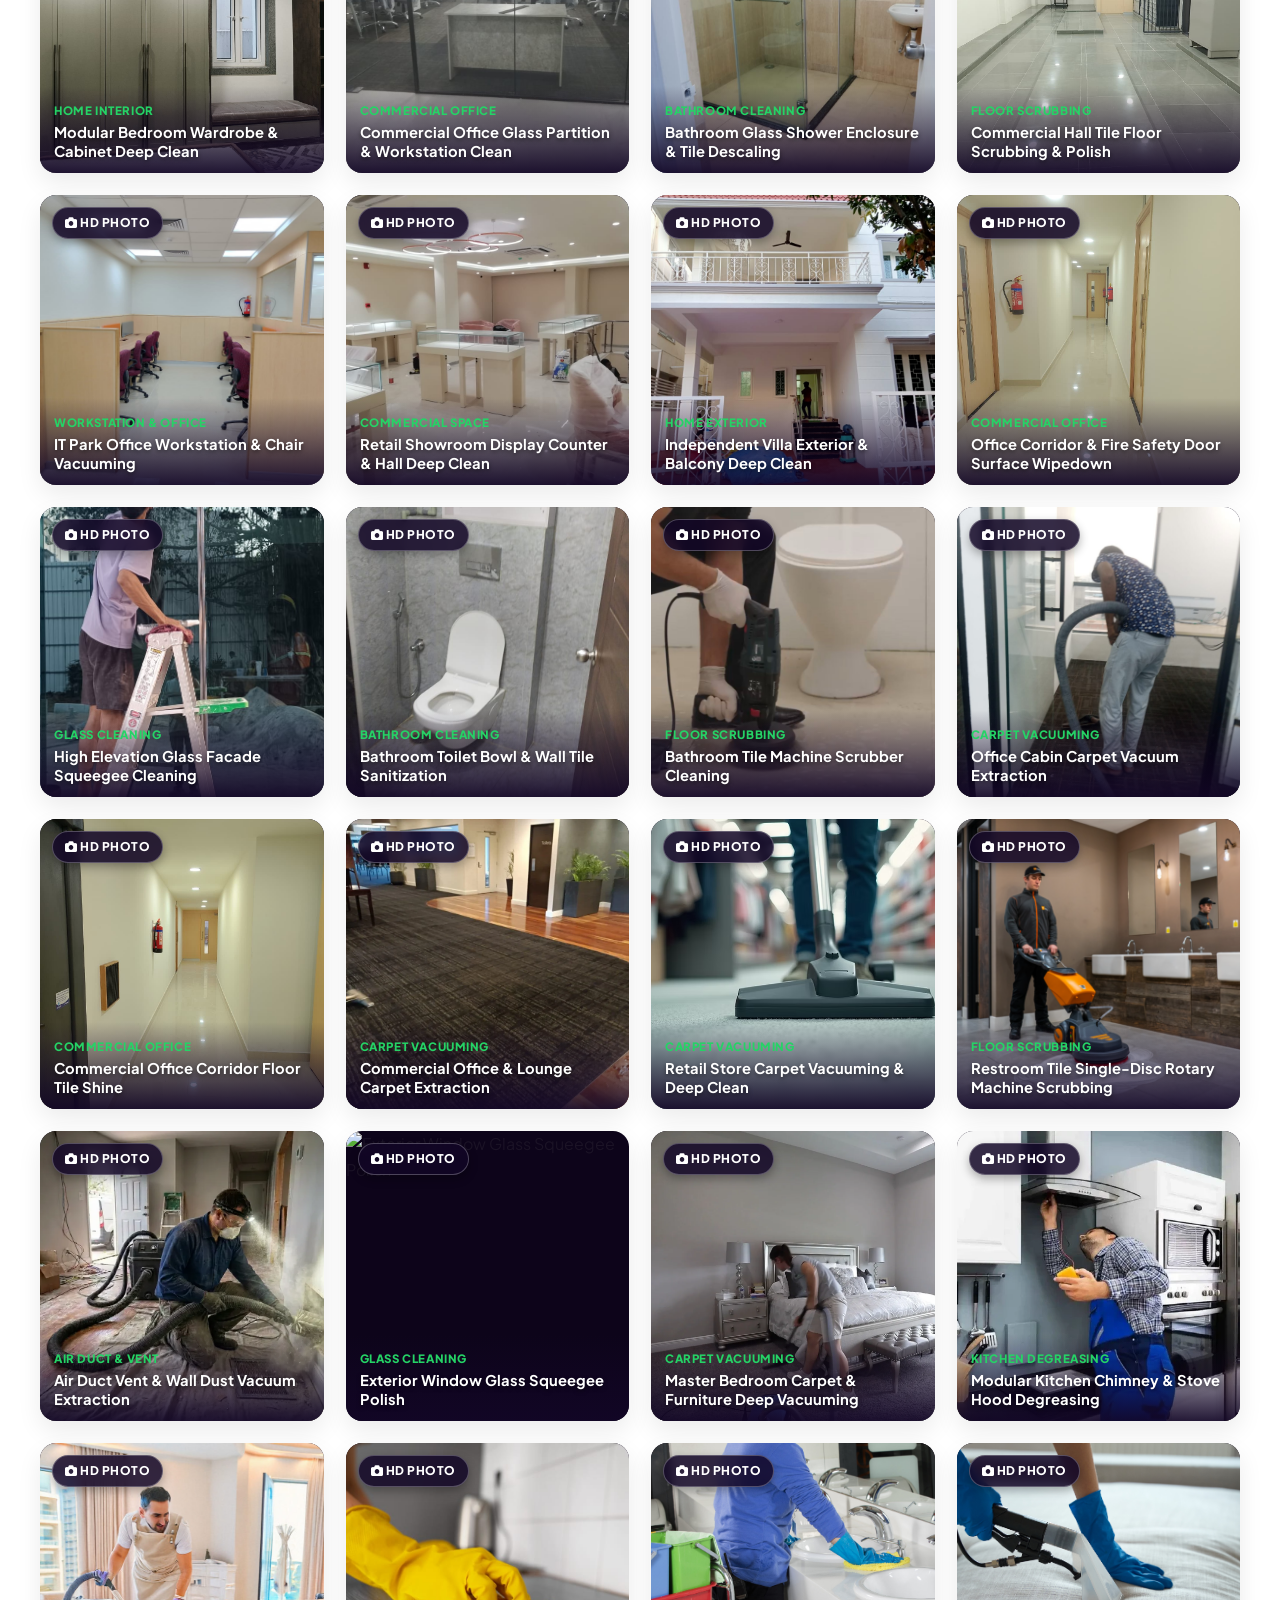
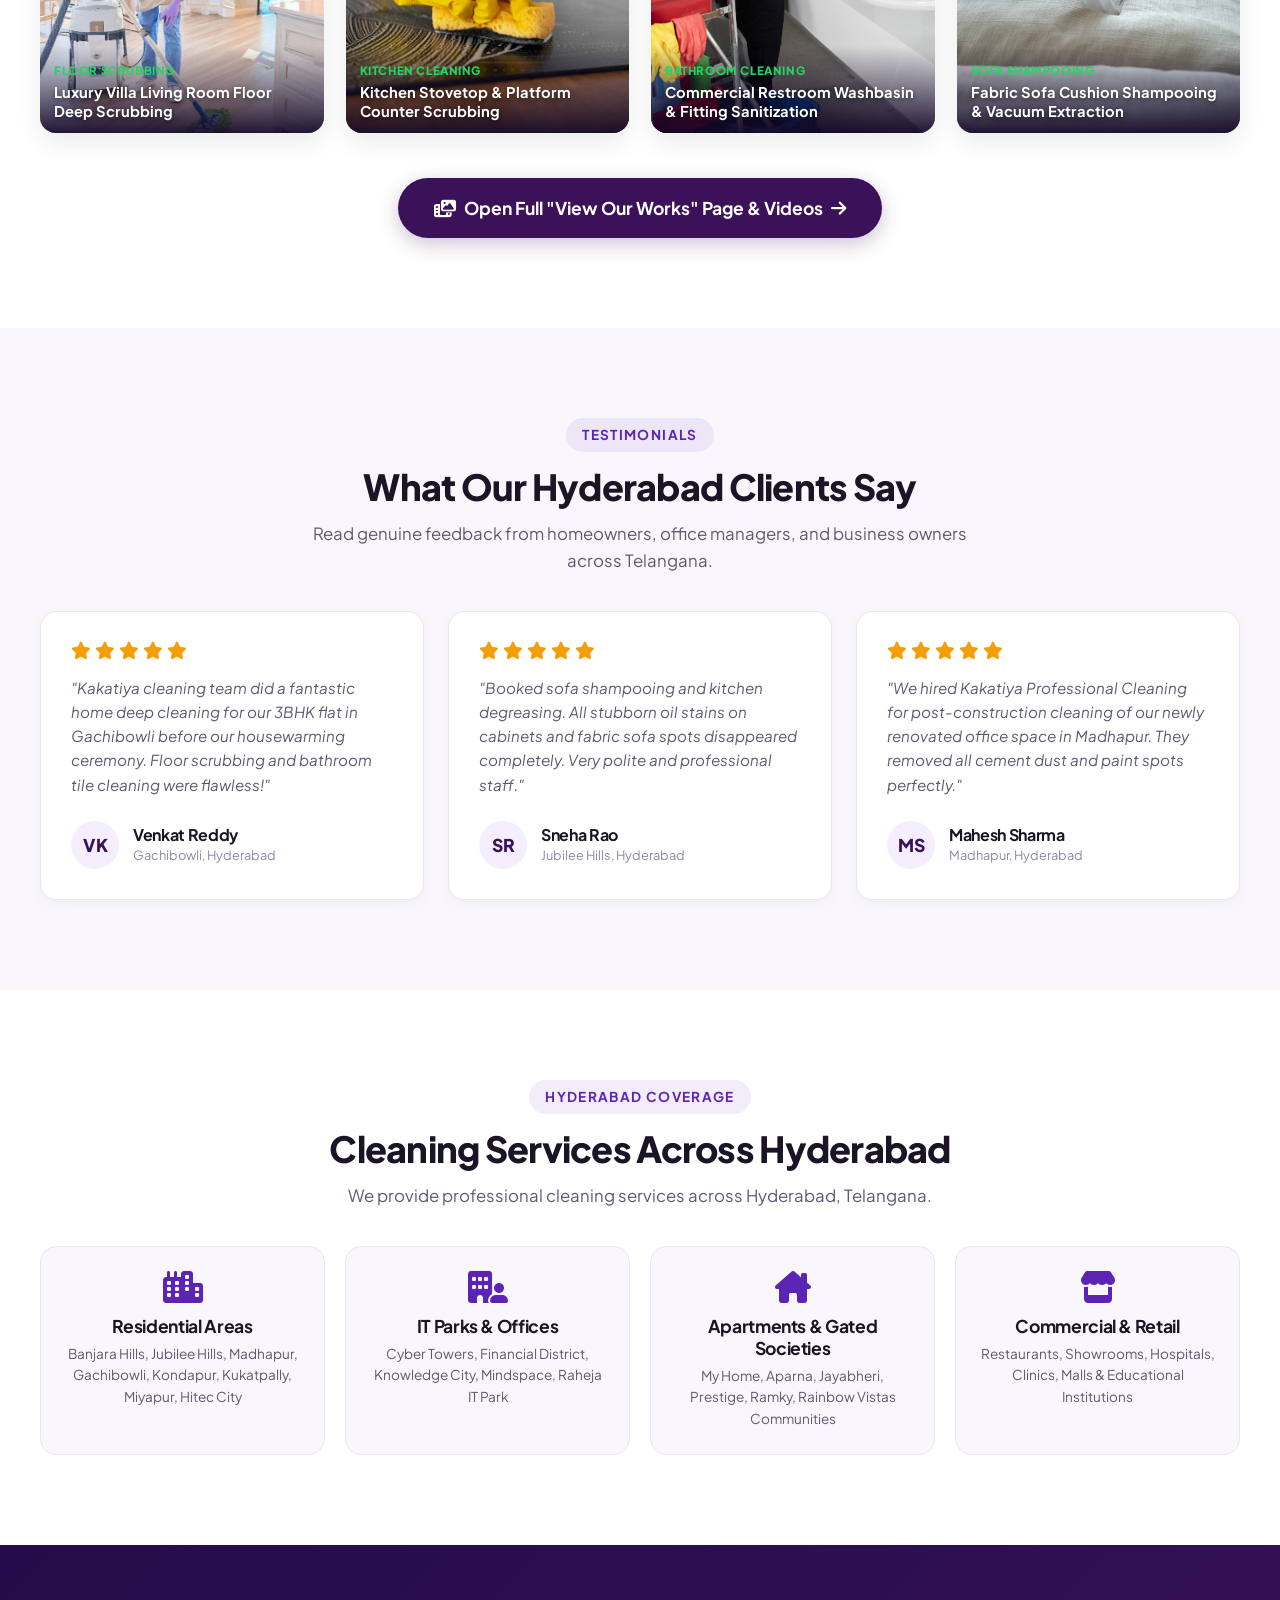
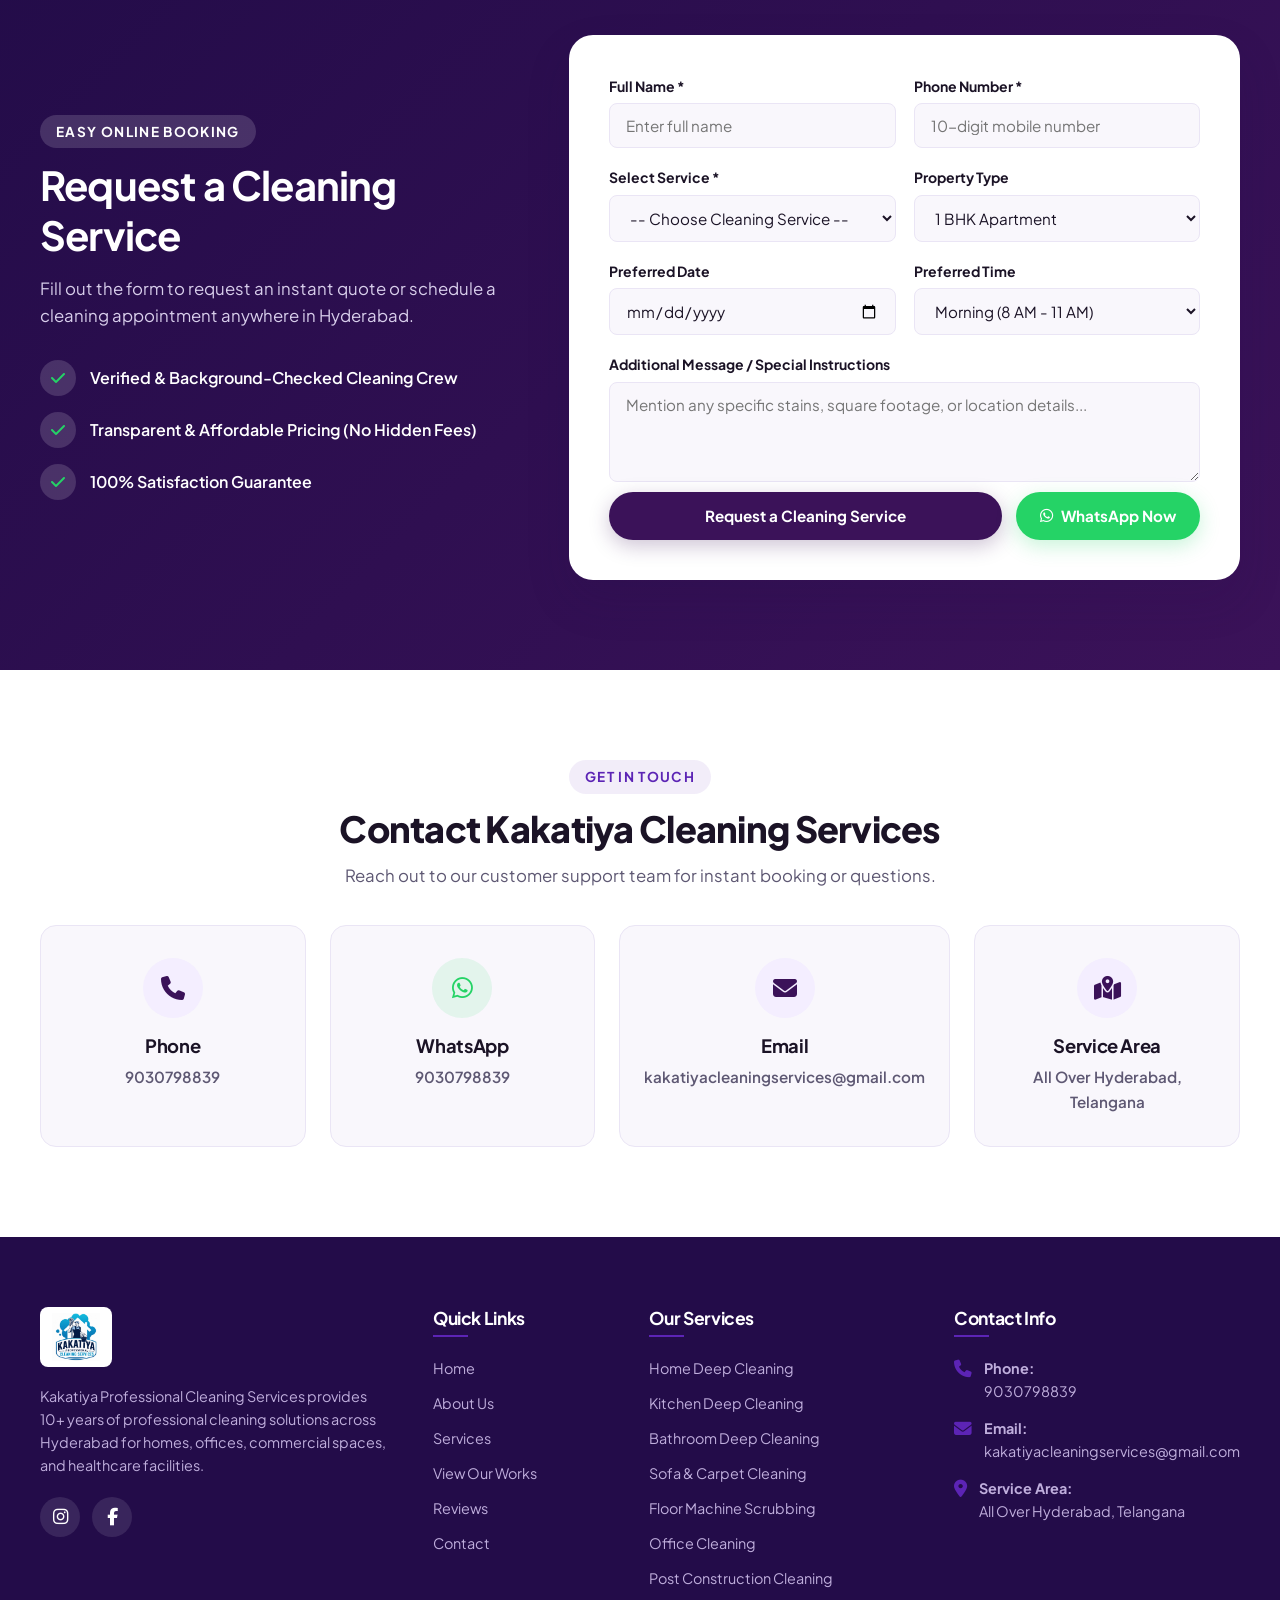
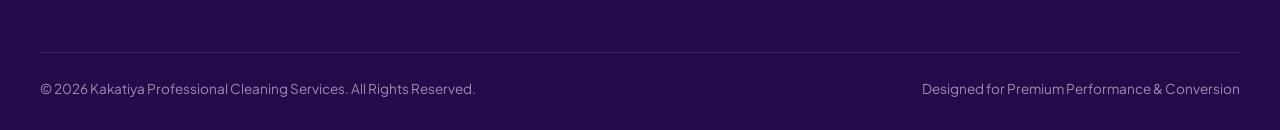
==== commit 0f5047a5: "Add Admin Panel CMS connected to Supabase Auth & Cloudinary for Services, Gallery, and View Our Work" ====
--- a/index.html
+++ b/index.html
@@ -792,6 +792,8 @@
   <div id="popupContainer"></div>
 
   <!-- JavaScript Files -->
+  <script src="https://cdn.jsdelivr.net/npm/@supabase/supabase-js@2"></script>
+  <script src="js/supabase-config.js"></script>
   <script src="js/services.js"></script>
   <script src="js/gallery.js"></script>
   <script src="js/popups.js"></script>
--- a/css/styles.css
+++ b/css/styles.css
@@ -50,6 +50,9 @@
 html {
   scroll-behavior: smooth;
   font-size: 16px;
+  width: 100%;
+  max-width: 100%;
+  overflow-x: hidden;
 }
 
 body {
@@ -59,7 +62,10 @@
   line-height: 1.6;
   -webkit-font-smoothing: antialiased;
   -moz-osx-font-smoothing: grayscale;
-  overflow-x: hidden;
+  width: 100%;
+  max-width: 100%;
+  overflow-x: hidden !important;
+  position: relative;
 }
 
 img, video {
@@ -130,6 +136,7 @@
   max-width: 1240px;
   margin: 0 auto;
   padding: 0 20px;
+  box-sizing: border-box;
 }
 
 /* --- TOP BAR (Matching UI Reference) --- */
@@ -513,98 +520,193 @@
   gap: 24px;
 }
 
-.service-card {
+/* --- NON-PICTORIAL SERVICE CARD & SCROLL ANIMATIONS --- */
+.service-card.non-pictorial-card {
   background: #ffffff;
   border-radius: var(--border-radius-md);
   border: 1px solid var(--border-color);
-  box-shadow: var(--shadow-sm);
-  overflow: hidden;
-  display: flex;
-  flex-direction: column;
-  transition: var(--transition-normal);
-  position: relative;
-}
-
-.service-card:hover {
-  transform: translateY(-8px);
-  box-shadow: var(--shadow-hover);
-  border-color: rgba(92, 36, 181, 0.3);
-}
-
-.service-img-wrapper {
-  position: relative;
-  height: 180px;
-  overflow: hidden;
-}
-
-.service-img-wrapper img {
-  width: 100%;
-  height: 100%;
-  object-fit: cover;
-  transition: transform 0.5s ease;
-}
-
-.service-card:hover .service-img-wrapper img {
-  transform: scale(1.08);
-}
-
-.service-icon-badge {
-  position: absolute;
-  bottom: -20px;
-  left: 50%;
-  transform: translateX(-50%);
-  width: 44px;
-  height: 44px;
-  background-color: var(--primary);
-  color: #ffffff;
-  border-radius: 50%;
-  display: flex;
-  align-items: center;
-  justify-content: center;
-  font-size: 1.15rem;
-  box-shadow: 0 4px 10px rgba(0, 0, 0, 0.15);
-  border: 3px solid #ffffff;
-  z-index: 2;
-}
-
-.service-content {
-  padding: 30px 20px 24px 20px;
-  text-align: center;
-  flex-grow: 1;
+  box-shadow: 0 10px 28px rgba(35, 12, 73, 0.06);
+  padding: 24px 20px;
   display: flex;
   flex-direction: column;
   justify-content: space-between;
+  position: relative;
+  overflow: hidden;
+  transition: transform 0.35s ease, box-shadow 0.35s ease, border-color 0.35s ease;
+}
+
+.service-card.non-pictorial-card:hover {
+  transform: translateY(-8px);
+  box-shadow: 0 18px 42px rgba(35, 12, 73, 0.14);
+  border-color: rgba(92, 36, 181, 0.35);
+}
+
+.service-card-top {
+  display: flex;
+  align-items: center;
+  justify-content: space-between;
+  margin-bottom: 16px;
+}
+
+.service-icon-box {
+  width: 58px;
+  height: 58px;
+  border-radius: 16px;
+  display: flex;
+  align-items: center;
+  justify-content: center;
+  font-size: 1.5rem;
+  color: #ffffff;
+  box-shadow: 0 8px 20px rgba(0, 0, 0, 0.15);
+  transition: transform 0.3s ease;
+}
+
+.service-card:hover .service-icon-box {
+  transform: scale(1.08) rotate(-3deg);
+}
+
+/* Category Gradient Badges */
+.icon-gradient-residential {
+  background: linear-gradient(135deg, #5c24b5 0%, #230c49 100%);
+}
+
+.icon-gradient-commercial {
+  background: linear-gradient(135deg, #10b981 0%, #047857 100%);
+}
+
+.icon-gradient-healthcare {
+  background: linear-gradient(135deg, #0284c7 0%, #0369a1 100%);
+}
+
+.icon-gradient-specialized {
+  background: linear-gradient(135deg, #f59e0b 0%, #b45309 100%);
+}
+
+.service-meta-badge {
+  font-size: 0.76rem;
+  font-weight: 700;
+  color: var(--primary-badge);
+  background: rgba(92, 36, 181, 0.08);
+  padding: 5px 12px;
+  border-radius: 20px;
+  display: flex;
+  align-items: center;
+  gap: 5px;
+}
+
+.service-category-tag {
+  font-size: 0.7rem;
+  font-weight: 800;
+  letter-spacing: 0.6px;
+  margin-bottom: 6px;
+}
+
+.tag-residential { color: #5c24b5; }
+.tag-commercial { color: #10b981; }
+.tag-healthcare { color: #0284c7; }
+.tag-specialized { color: #f59e0b; }
+
+.service-content {
+  display: flex;
+  flex-direction: column;
+  flex-grow: 1;
 }
 
 .service-title {
   font-size: 1.15rem;
-  font-weight: 700;
+  font-weight: 800;
   color: var(--text-dark);
   margin-bottom: 8px;
+  line-height: 1.3;
 }
 
 .service-desc {
-  font-size: 0.875rem;
+  font-size: 0.88rem;
   color: var(--text-muted);
   line-height: 1.5;
   margin-bottom: 16px;
 }
 
-.service-btn {
-  font-size: 0.875rem;
+.service-highlights-list {
+  background: var(--bg-soft);
+  border-radius: 12px;
+  padding: 12px 14px;
+  margin-bottom: 18px;
+  display: flex;
+  flex-direction: column;
+  gap: 6px;
+  border: 1px solid rgba(0,0,0,0.03);
+}
+
+.highlight-item {
+  font-size: 0.8rem;
+  font-weight: 600;
+  color: var(--text-dark);
+  display: flex;
+  align-items: center;
+  gap: 8px;
+}
+
+.highlight-item i {
+  color: #10b981;
+  font-size: 0.85rem;
+}
+
+.service-card-actions {
+  display: flex;
+  align-items: center;
+  justify-content: space-between;
+  gap: 10px;
+  padding-top: 14px;
+  border-top: 1px solid var(--border-color);
+  margin-top: auto;
+}
+
+.btn-details {
+  font-size: 0.88rem;
   font-weight: 700;
-  color: var(--primary);
+  color: var(--primary-badge);
   display: inline-flex;
   align-items: center;
-  justify-content: center;
   gap: 6px;
-  margin-top: auto;
-  transition: var(--transition-fast);
-}
-
-.service-card:hover .service-btn {
-  color: var(--primary-badge);
+  transition: gap 0.2s ease;
+}
+
+.service-card:hover .btn-details {
   gap: 10px;
+}
+
+.btn-quick-wa-chip {
+  background: rgba(37, 211, 102, 0.12);
+  color: #128C7E;
+  font-size: 0.78rem;
+  font-weight: 800;
+  padding: 6px 14px;
+  border-radius: 20px;
+  display: inline-flex;
+  align-items: center;
+  gap: 5px;
+  border: 1px solid rgba(37, 211, 102, 0.3);
+  transition: all 0.2s ease;
+}
+
+.btn-quick-wa-chip:hover {
+  background: #25D366;
+  color: #ffffff;
+}
+
+/* --- SCROLL REVEAL ANIMATIONS (One By One Staggered Reveal) --- */
+.service-card.reveal-on-scroll {
+  opacity: 0;
+  transform: translateY(35px) scale(0.97);
+  transition: opacity 0.65s cubic-bezier(0.16, 1, 0.3, 1), 
+              transform 0.65s cubic-bezier(0.16, 1, 0.3, 1),
+              box-shadow 0.35s ease;
+}
+
+.service-card.reveal-on-scroll.is-visible {
+  opacity: 1;
+  transform: translateY(0) scale(1);
 }
 
 .view-all-services-box {
@@ -1043,6 +1145,15 @@
   transition: opacity 0.3s ease;
 }
 
+.gallery-category-name {
+  font-size: 0.72rem;
+  font-weight: 800;
+  text-transform: uppercase;
+  letter-spacing: 0.6px;
+  color: #25D366;
+  margin-bottom: 3px;
+}
+
 .gallery-card-title {
   color: #ffffff;
   font-size: 0.92rem;
@@ -1686,7 +1797,10 @@
   .nav-menu {
     position: fixed;
     top: 70px;
-    left: -100%;
+    left: 0;
+    transform: translateX(-100%);
+    visibility: hidden;
+    pointer-events: none;
     width: 100%;
     height: calc(100vh - 70px);
     background: #ffffff;
@@ -1694,12 +1808,15 @@
     justify-content: flex-start;
     padding: 30px 24px;
     gap: 20px;
-    transition: var(--transition-normal);
+    transition: transform 0.3s ease, visibility 0.3s ease;
     box-shadow: 0 10px 30px rgba(0,0,0,0.15);
     overflow-y: auto;
+    z-index: 1000;
   }
   .nav-menu.active {
-    left: 0;
+    transform: translateX(0);
+    visibility: visible;
+    pointer-events: auto;
   }
   .nav-link {
     font-size: 1.1rem;
@@ -1841,6 +1958,30 @@
     gap: 12px;
     text-align: center;
   }
+  .site-logo img {
+    height: 44px;
+  }
+  .header-container {
+    height: 64px;
+  }
+  .header-actions .btn {
+    padding: 8px 12px;
+    font-size: 0.8rem;
+  }
+  .hero-badge {
+    font-size: 0.76rem;
+    padding: 6px 14px;
+    margin-bottom: 16px;
+  }
+  .works-hero-section {
+    padding: 70px 0 50px 0;
+  }
+  .works-hero-section h1 {
+    font-size: 1.75rem !important;
+  }
+  .gallery-card-title {
+    font-size: 0.86rem;
+  }
   .floating-actions {
     bottom: 16px;
     right: 16px;
--- a/css/components.css
+++ b/css/components.css
@@ -90,33 +90,26 @@
   overflow: hidden;
 }
 
-.service-modal-hero {
-  position: relative;
-  height: 240px;
-}
-
-.service-modal-hero img {
-  width: 100%;
-  height: 100%;
-  object-fit: cover;
-}
-
-.service-modal-hero-overlay {
-  position: absolute;
-  top: 0;
-  left: 0;
-  width: 100%;
-  height: 100%;
-  background: linear-gradient(0deg, rgba(27, 8, 48, 0.9) 0%, rgba(27, 8, 48, 0.3) 100%);
-  display: flex;
-  align-items: flex-end;
+.service-modal-header-accent {
   padding: 28px;
-  color: #ffffff;
-}
-
-.service-modal-hero-overlay h2 {
-  color: #ffffff;
+  display: flex;
+  align-items: center;
+  gap: 18px;
+  color: #ffffff;
+}
+
+.service-modal-icon-lg {
+  width: 64px;
+  height: 64px;
+  background: rgba(255, 255, 255, 0.2);
+  backdrop-filter: blur(6px);
+  border-radius: 18px;
+  display: flex;
+  align-items: center;
+  justify-content: center;
   font-size: 1.8rem;
+  color: #ffffff;
+  flex-shrink: 0;
 }
 
 .service-modal-body {
@@ -1065,8 +1058,11 @@
 
 @media (max-width: 600px) {
   .floating-quick-sidebar {
-    right: 10px;
-    gap: 10px;
+    right: 10px !important;
+    gap: 10px !important;
+  }
+  .side-btn-tooltip {
+    display: none !important;
   }
   .side-float-btn {
     width: 44px;
@@ -1186,4 +1182,41 @@
   }
 }
 
-
+/* --- MOBILE RESPONSIVE MODAL OVERRIDES --- */
+@media (max-width: 768px) {
+  .lightbox-card {
+    width: 96% !important;
+    max-width: 100% !important;
+  }
+  .lightbox-prev {
+    left: 8px !important;
+    background: rgba(0, 0, 0, 0.65) !important;
+    z-index: 100 !important;
+    width: 40px !important;
+    height: 40px !important;
+    font-size: 1.2rem !important;
+  }
+  .lightbox-next {
+    right: 8px !important;
+    background: rgba(0, 0, 0, 0.65) !important;
+    z-index: 100 !important;
+    width: 40px !important;
+    height: 40px !important;
+    font-size: 1.2rem !important;
+  }
+  .lightbox-img-wrapper img {
+    max-height: 70vh !important;
+  }
+  .video-modal-card {
+    padding: 20px 14px !important;
+    width: 96% !important;
+  }
+  .video-modal-title {
+    font-size: 1.15rem !important;
+  }
+  .modal-video-player {
+    max-height: 55vh !important;
+  }
+}
+
+
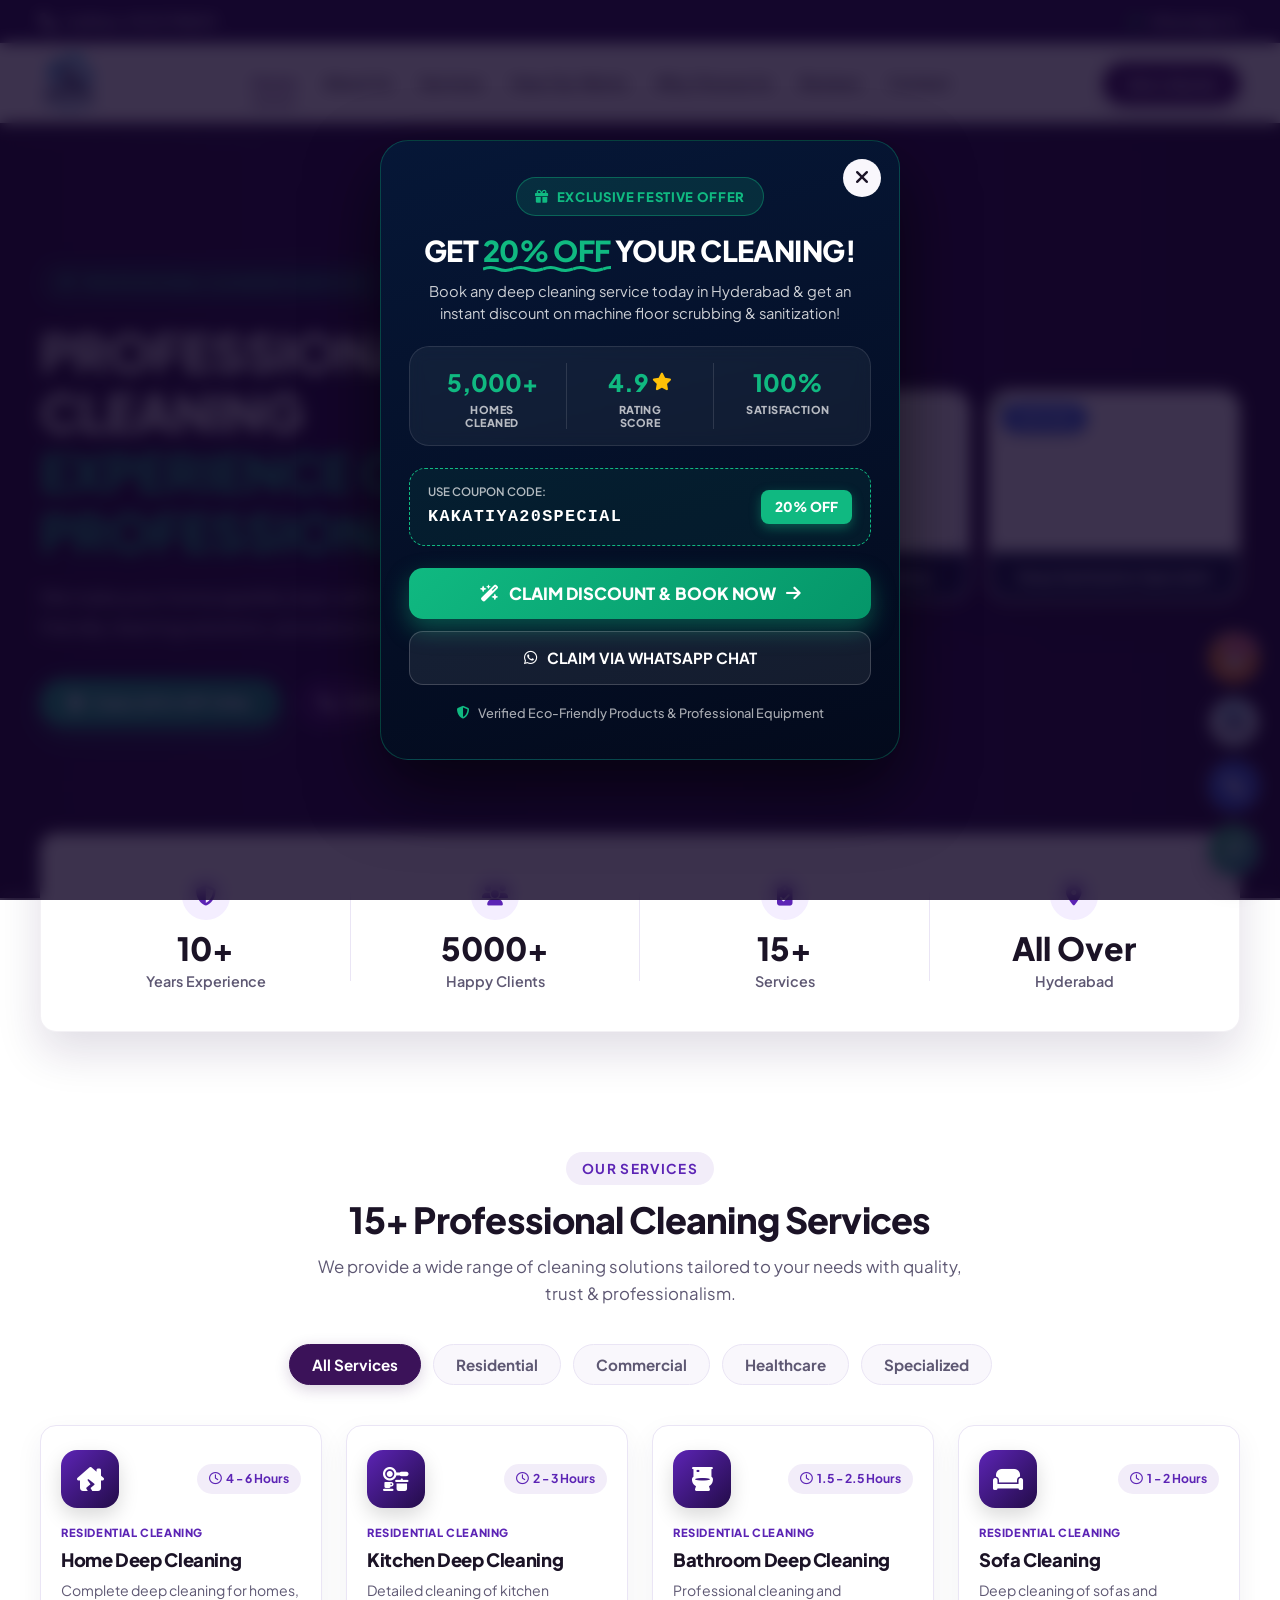
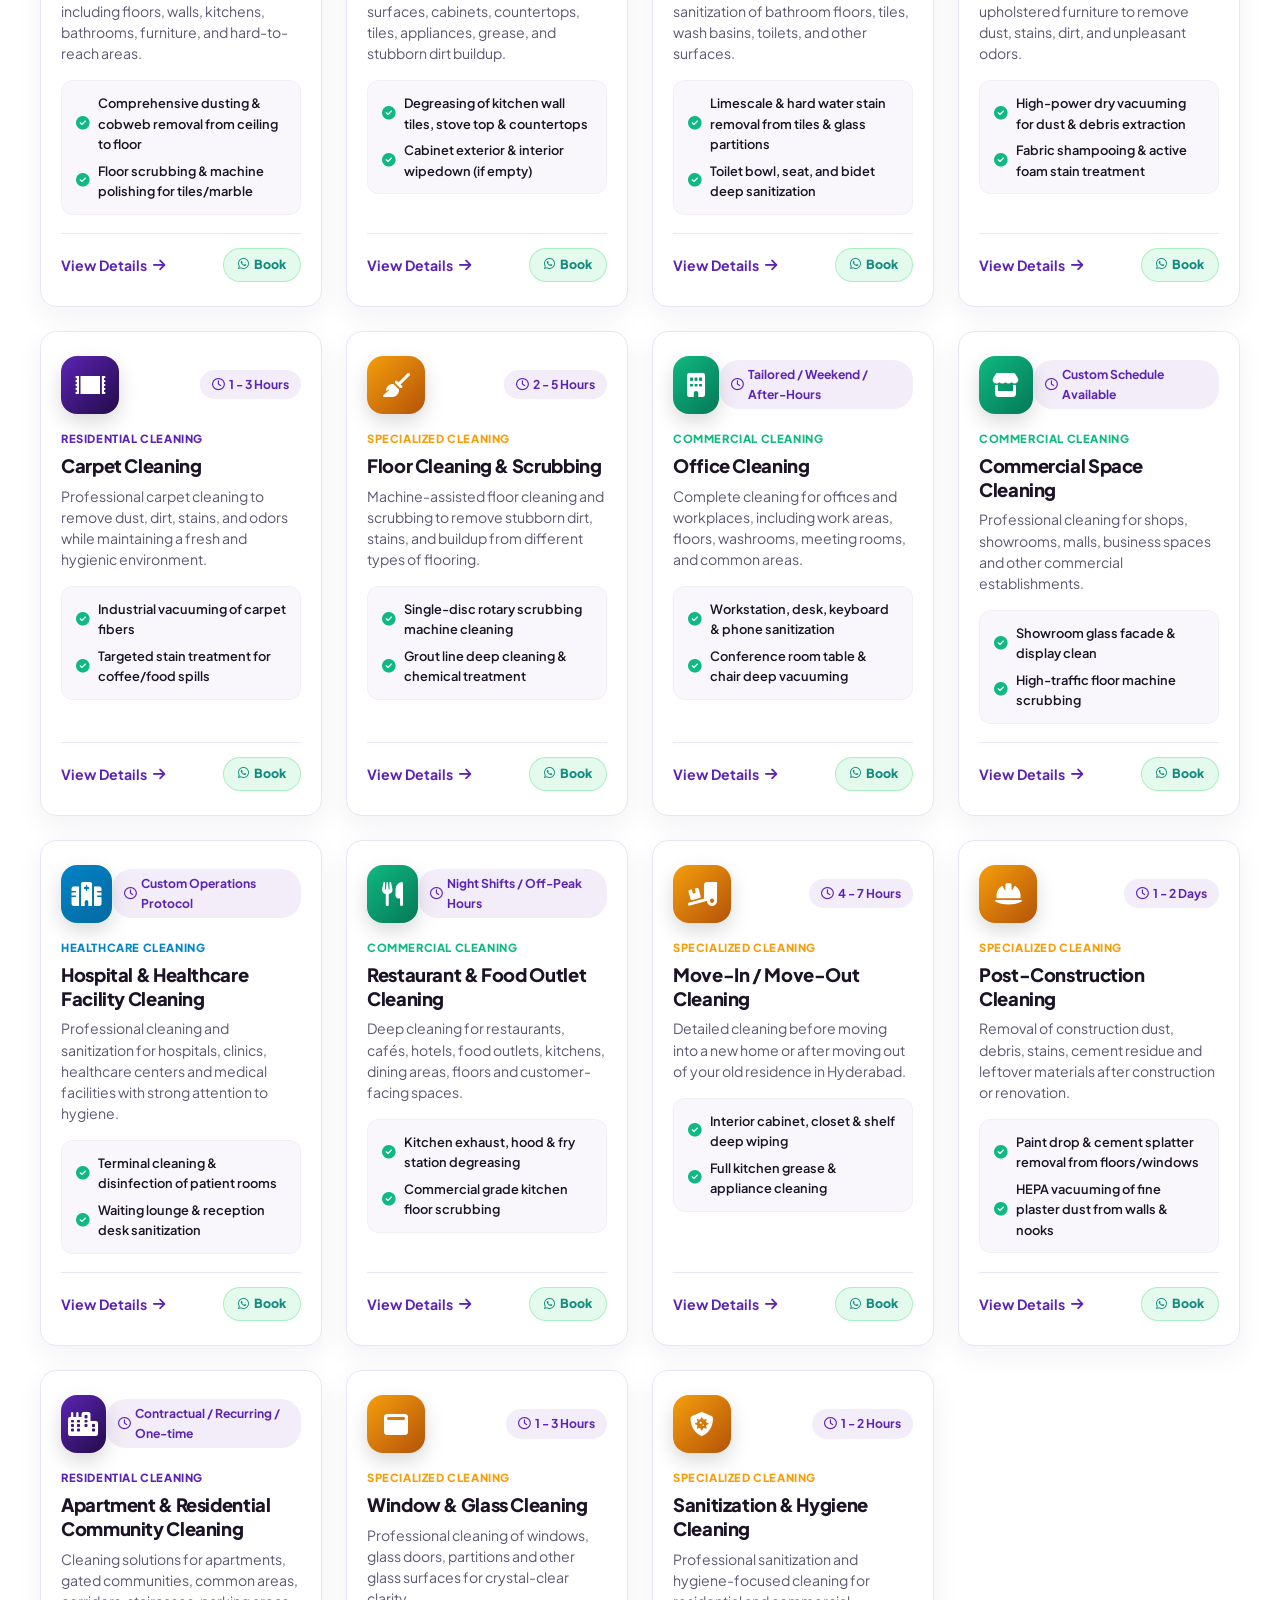
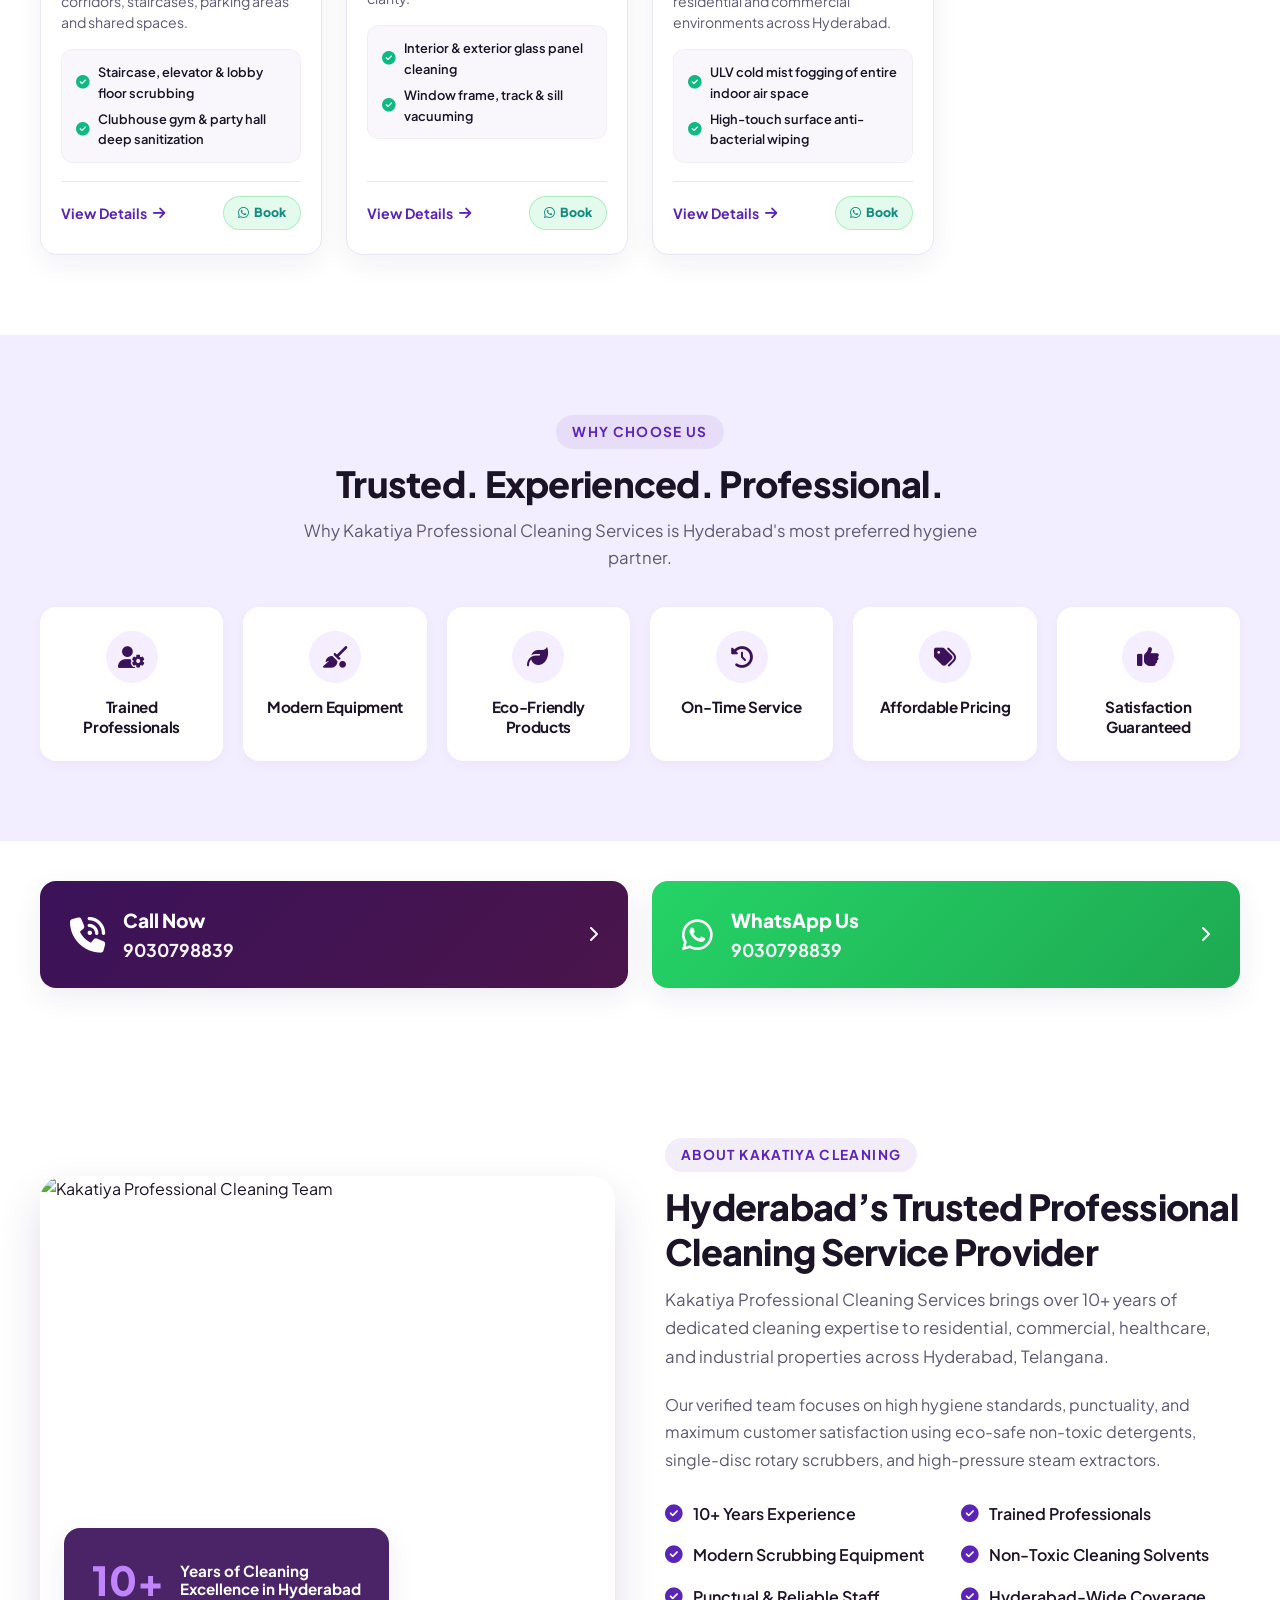
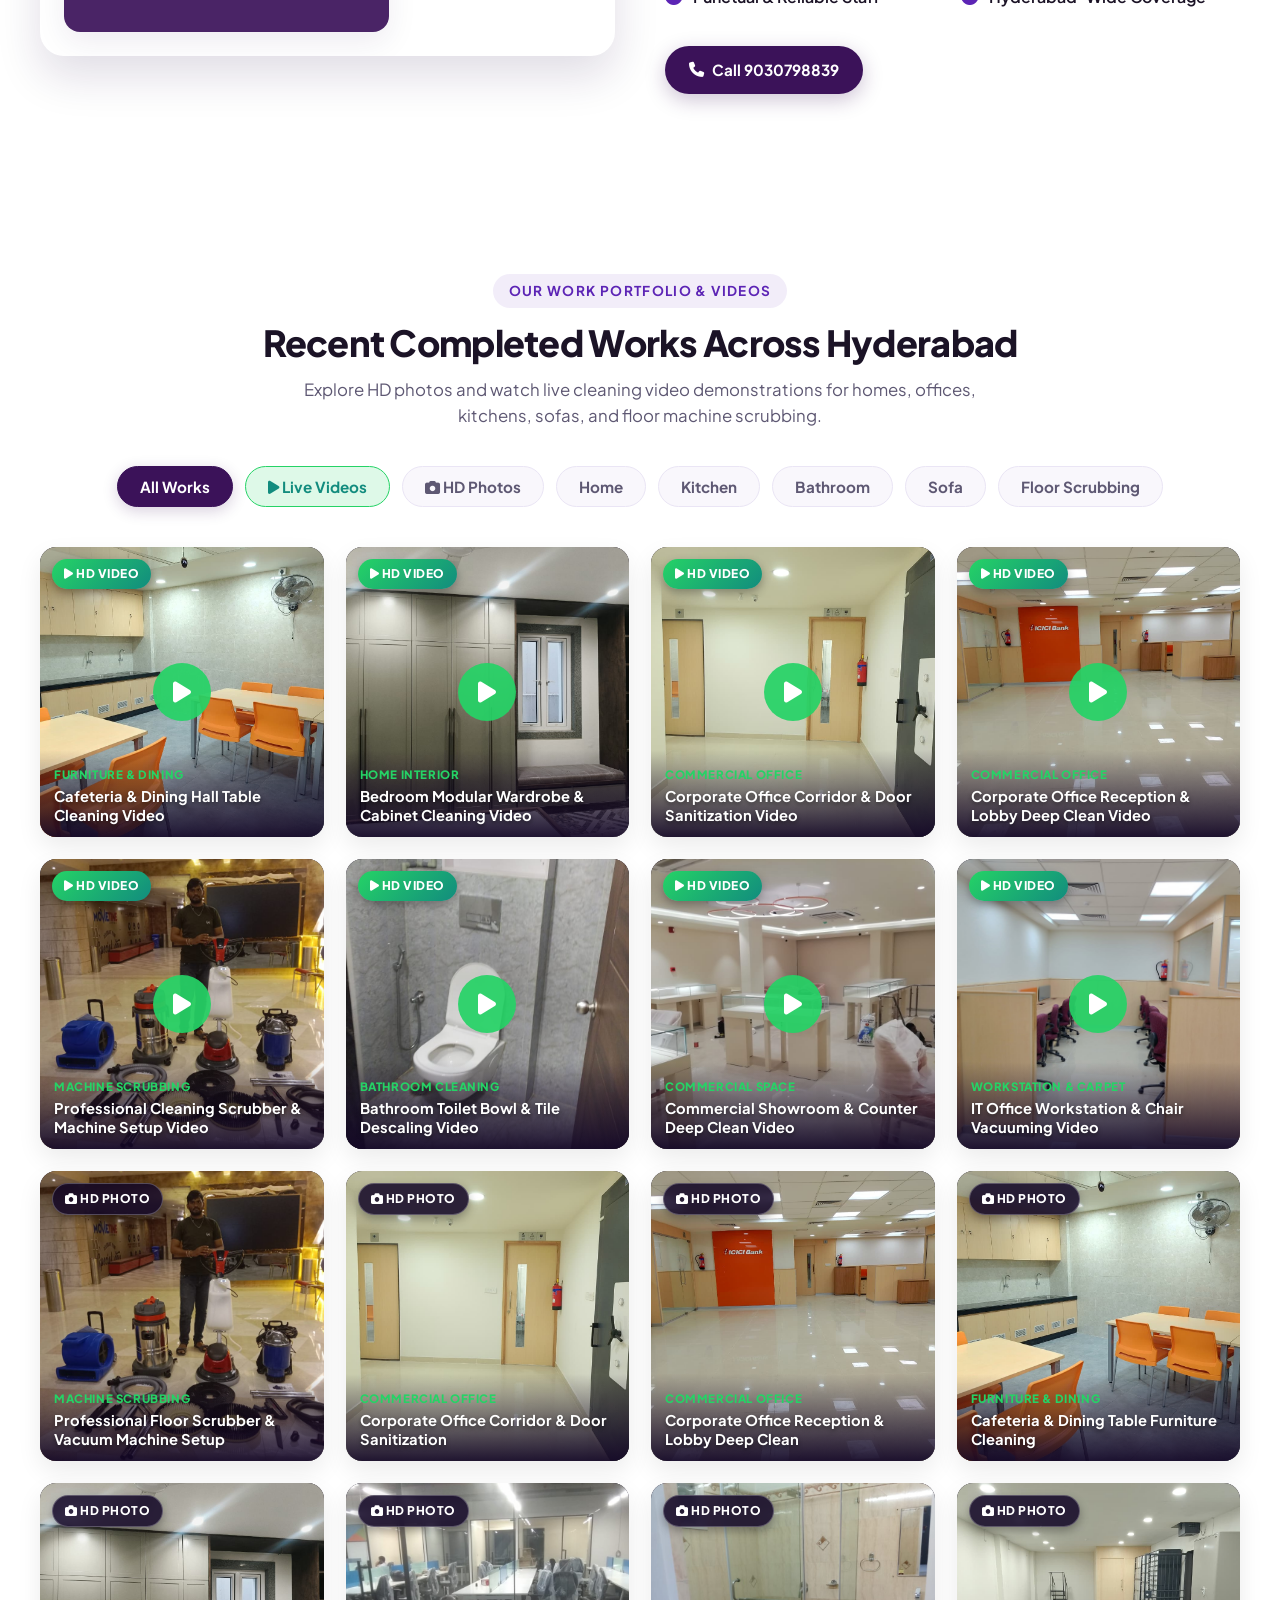
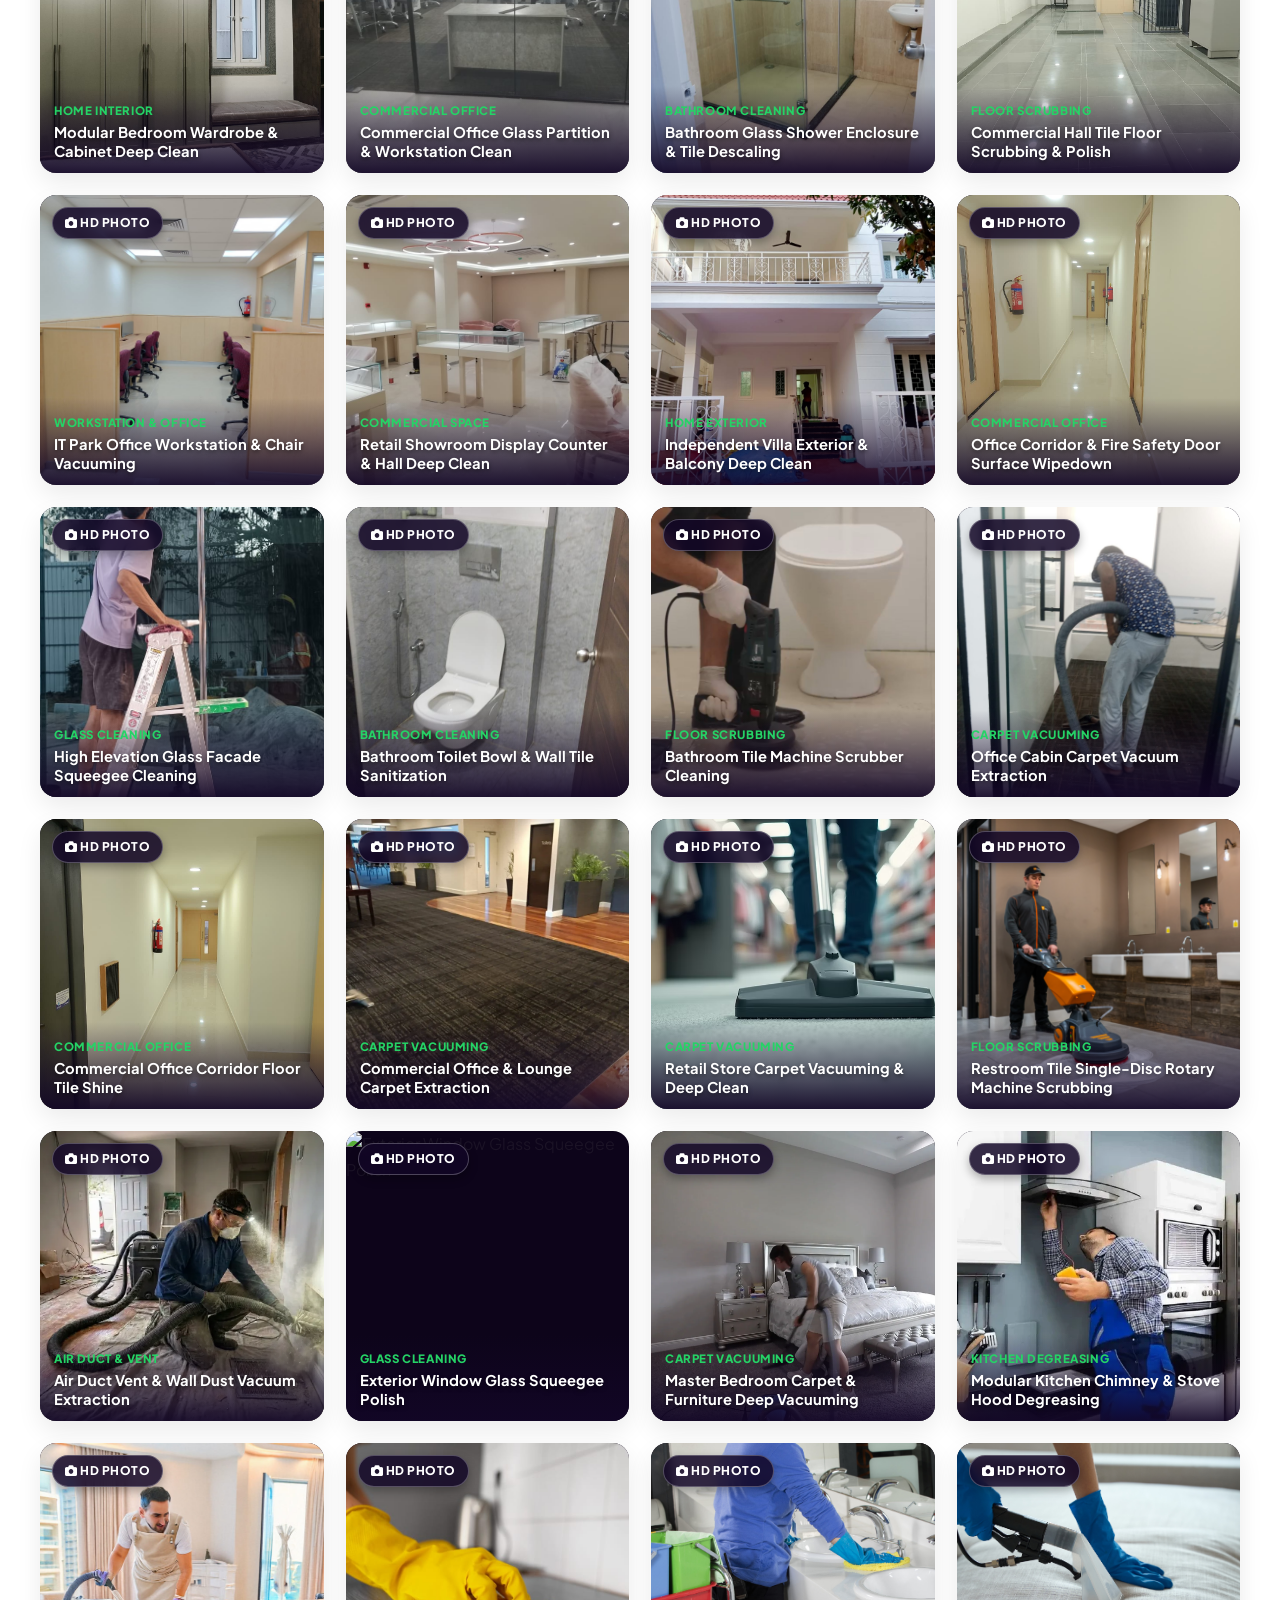
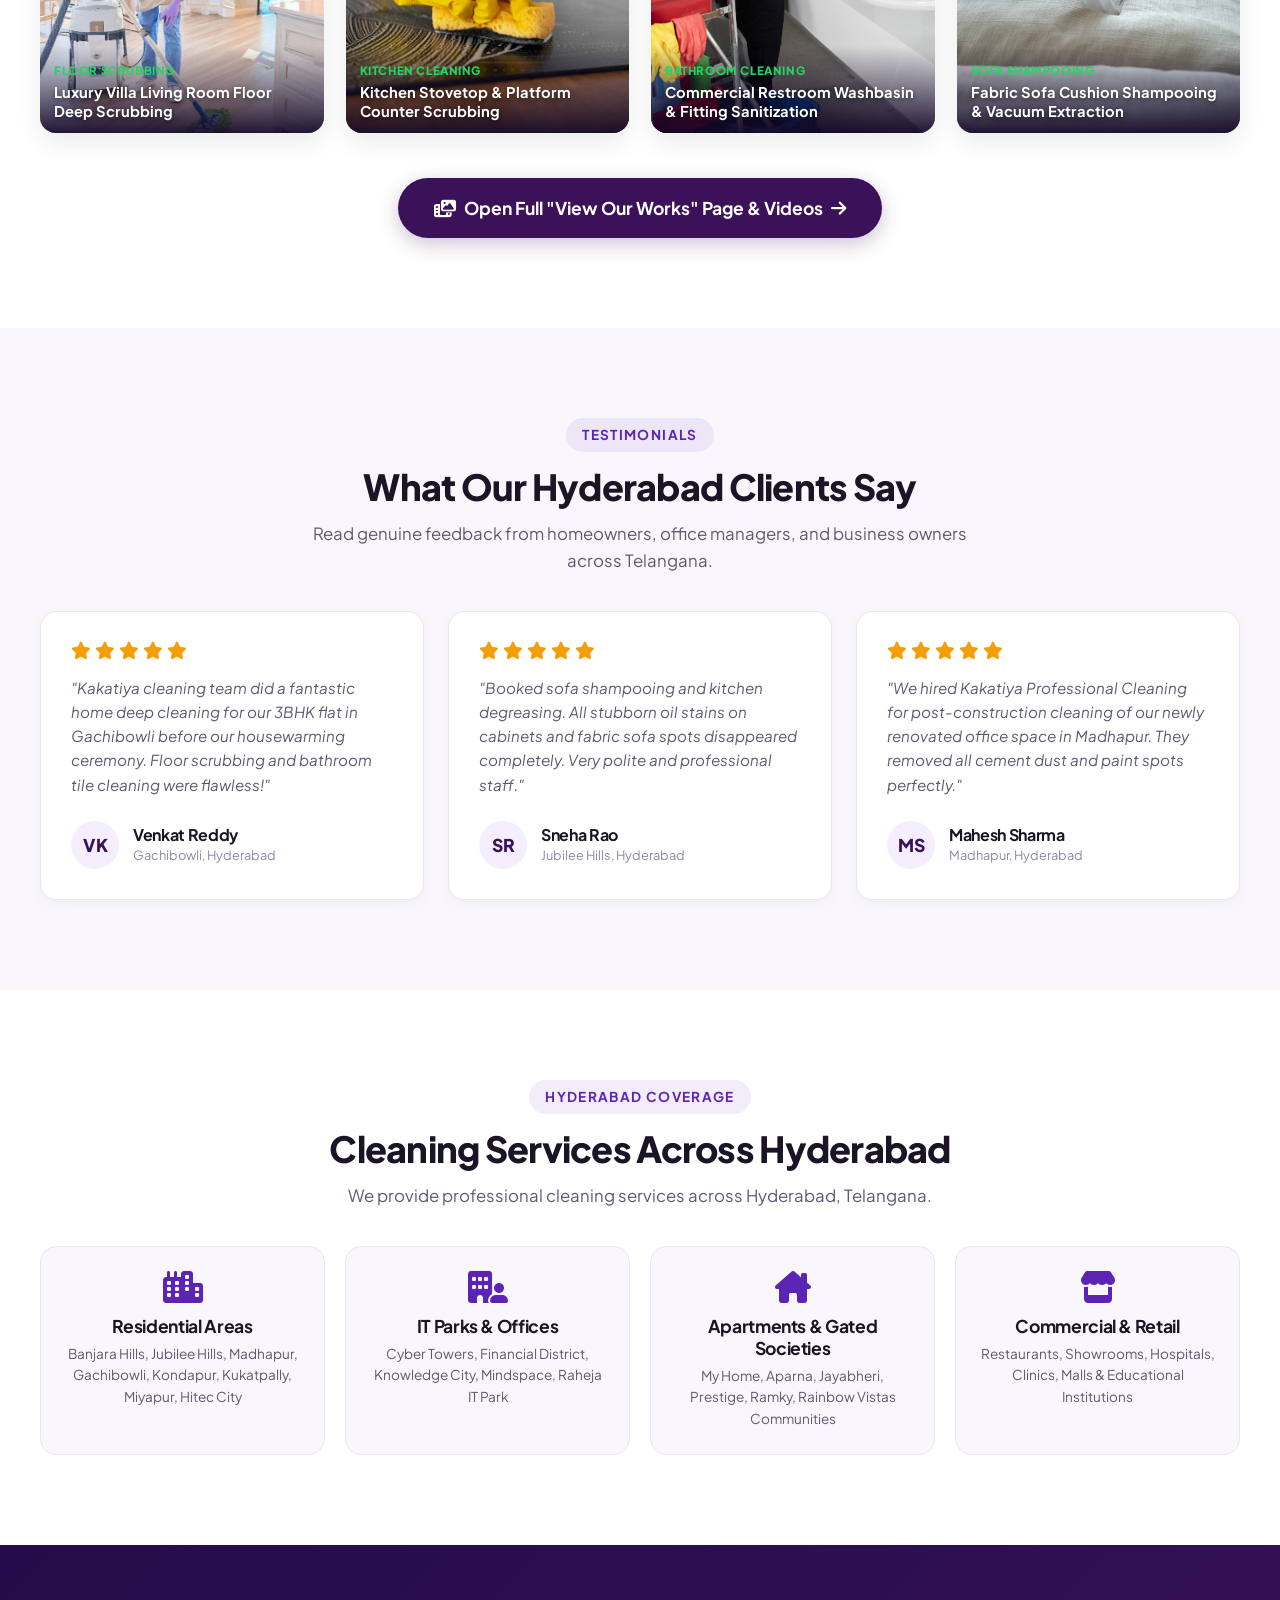
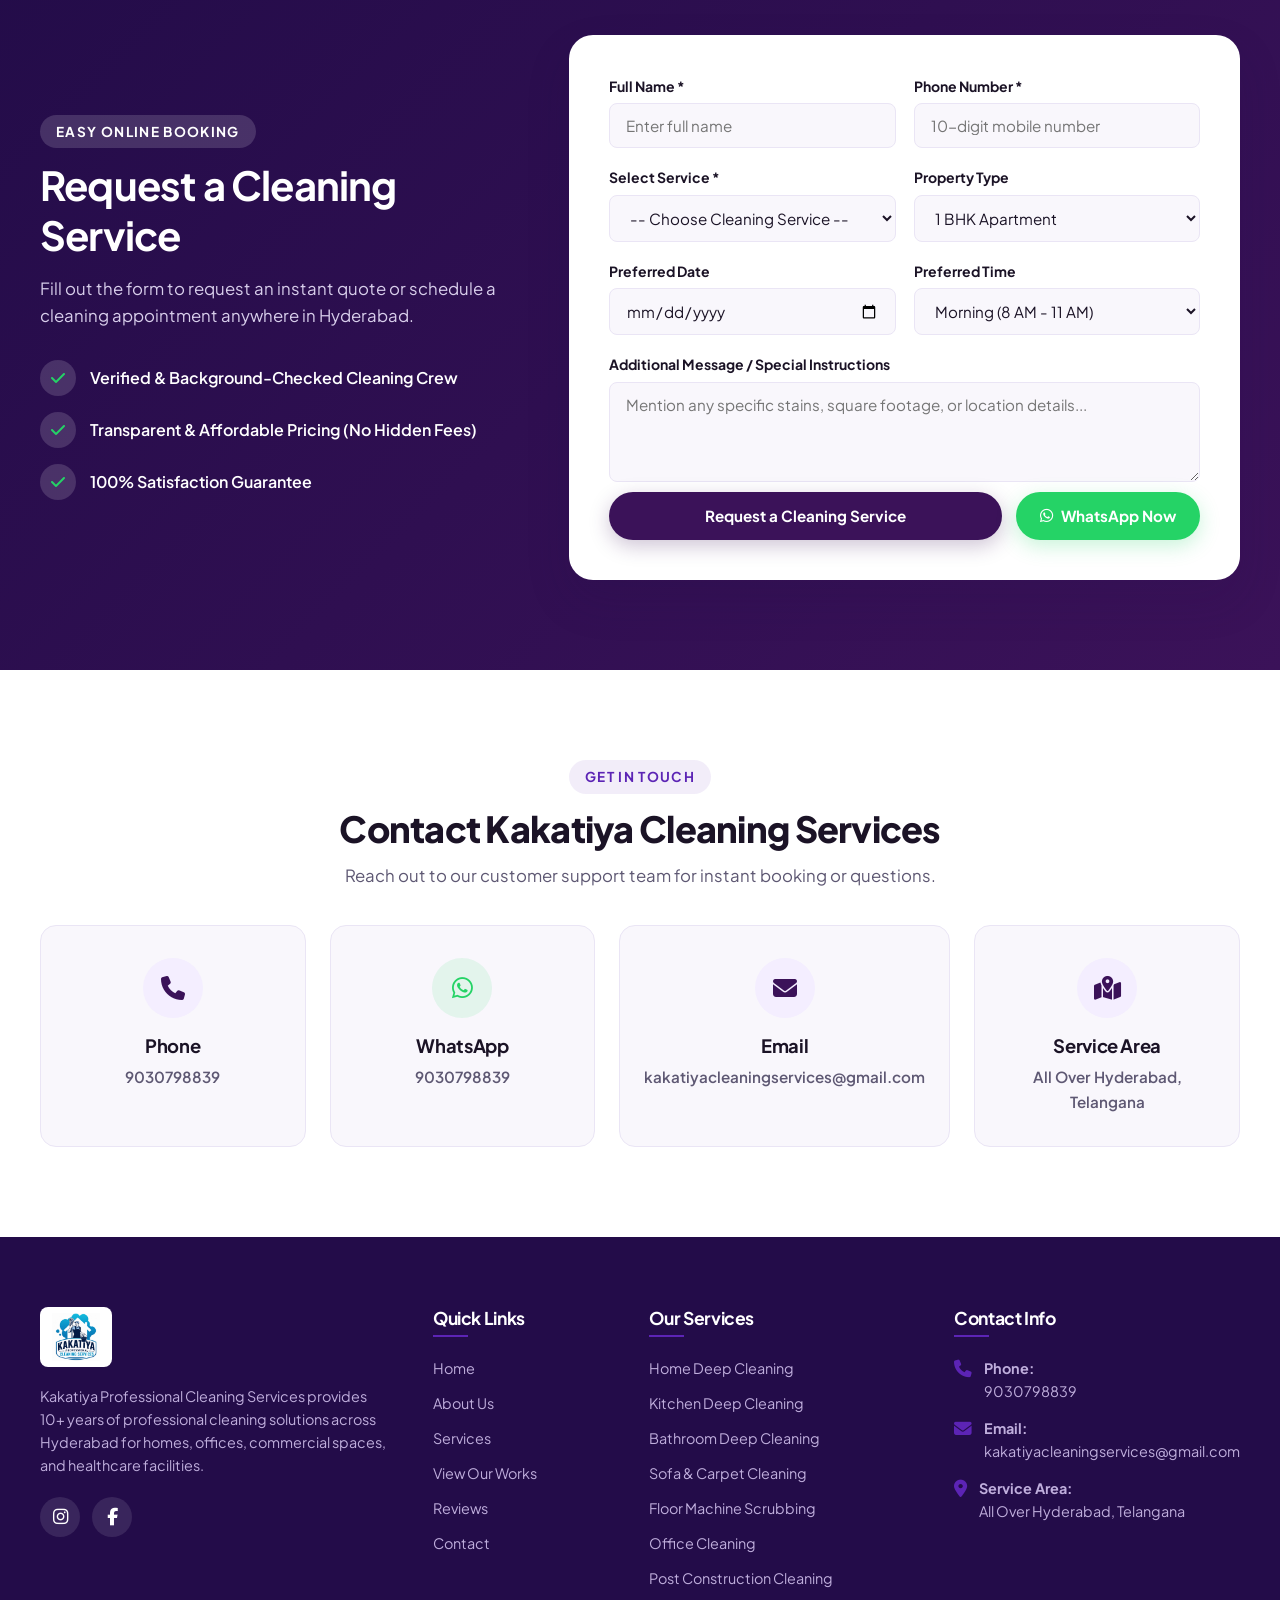
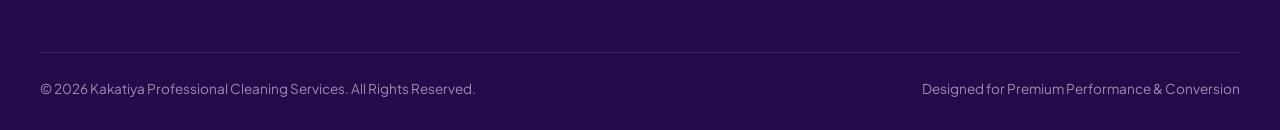
==== commit c89e064d: "Add Google Analytics tags" ====
--- a/index.html
+++ b/index.html
@@ -60,6 +60,15 @@
     }
   }
   </script>
+  <!-- Google tag (gtag.js) -->
+  <script async src="https://www.googletagmanager.com/gtag/js?id=AW-18377680954"></script>
+  <script>
+    window.dataLayer = window.dataLayer || [];
+    function gtag(){dataLayer.push(arguments);}
+    gtag('js', new Date());
+
+    gtag('config', 'AW-18377680954');
+  </script>
 </head>
 <body>
 
